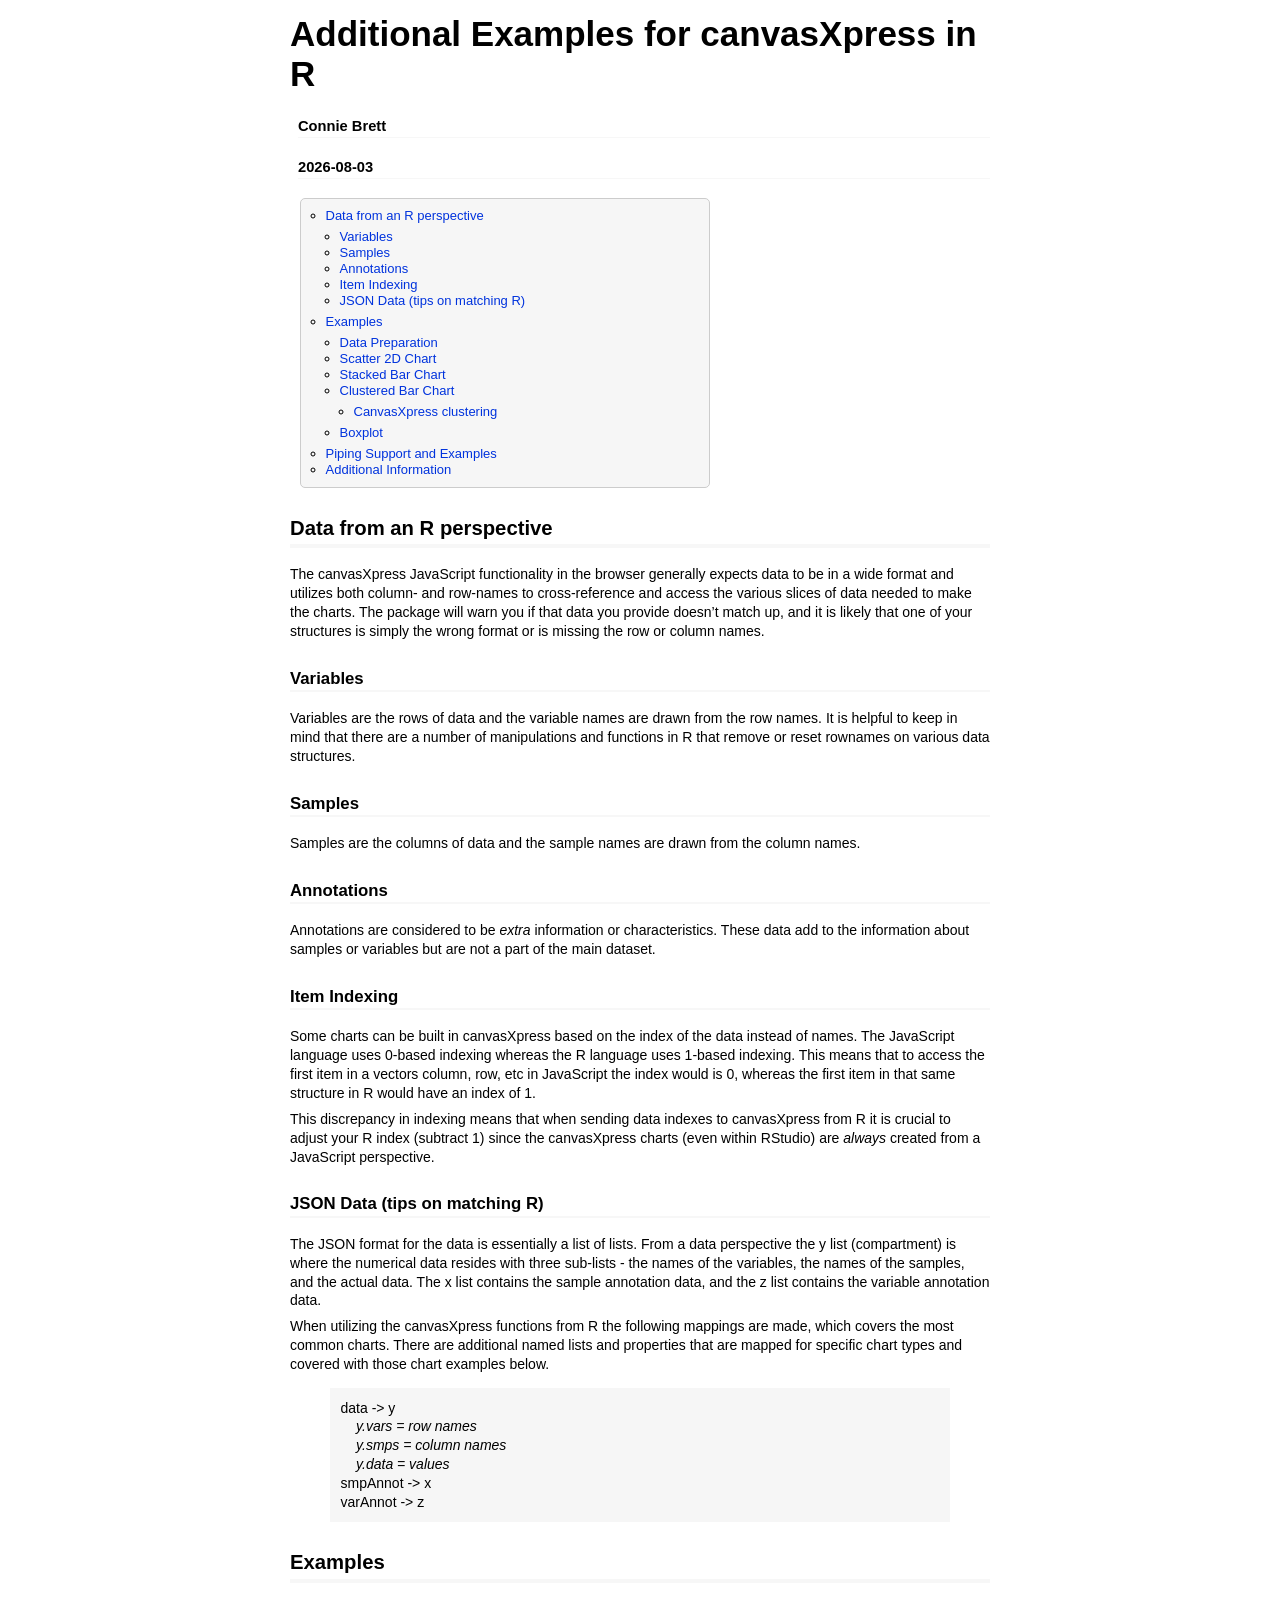
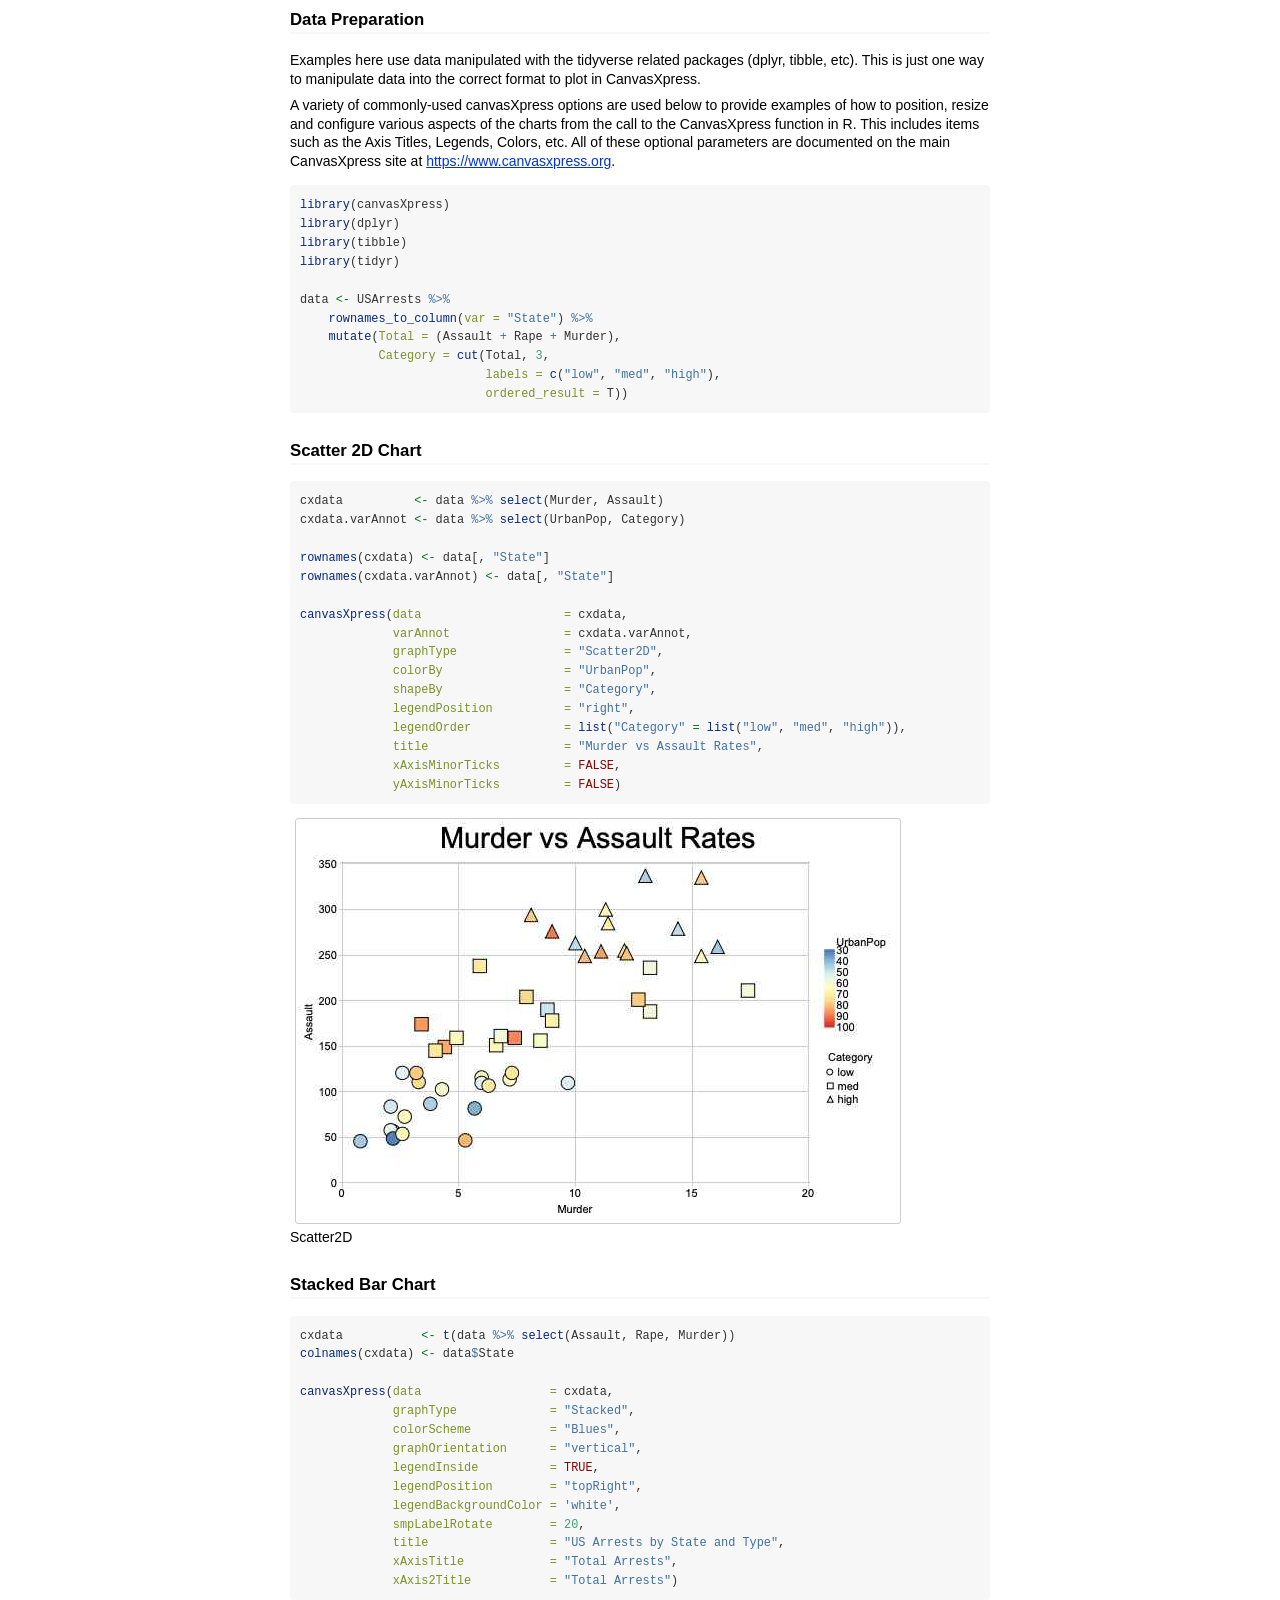
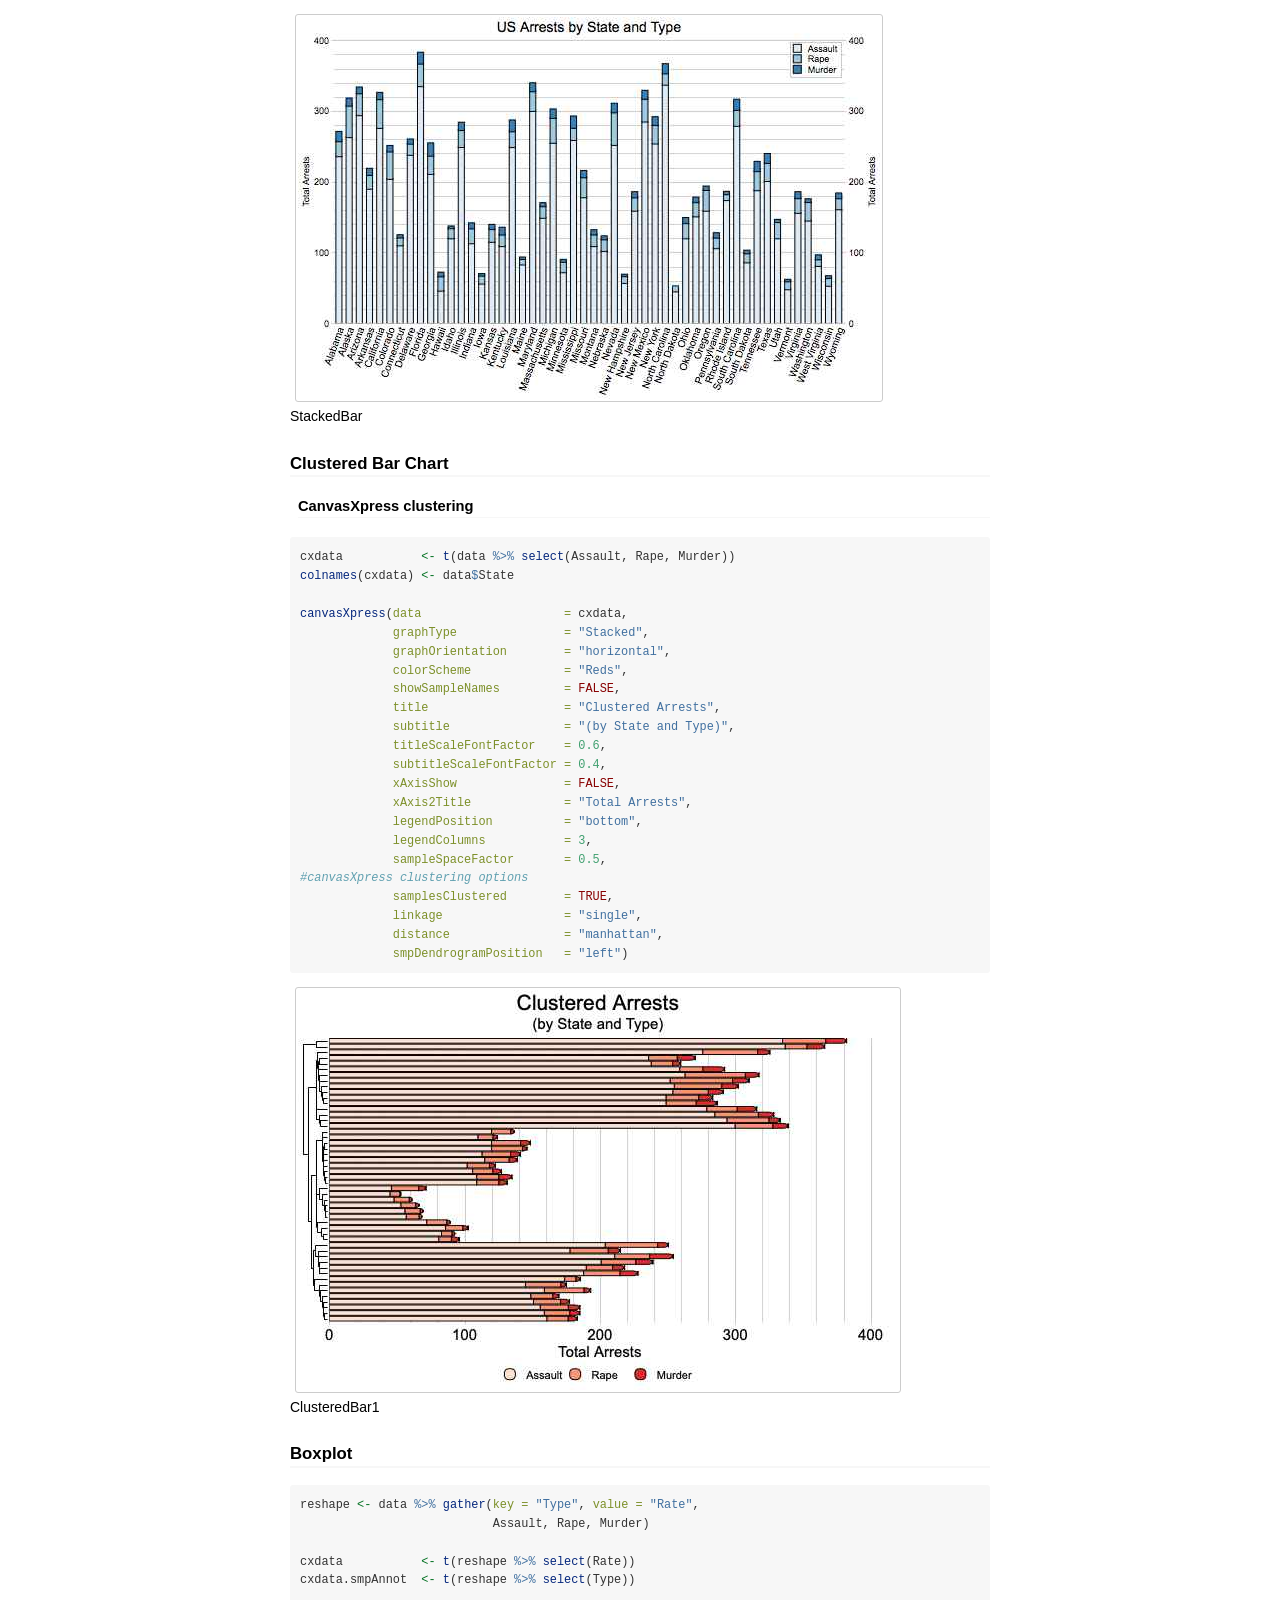
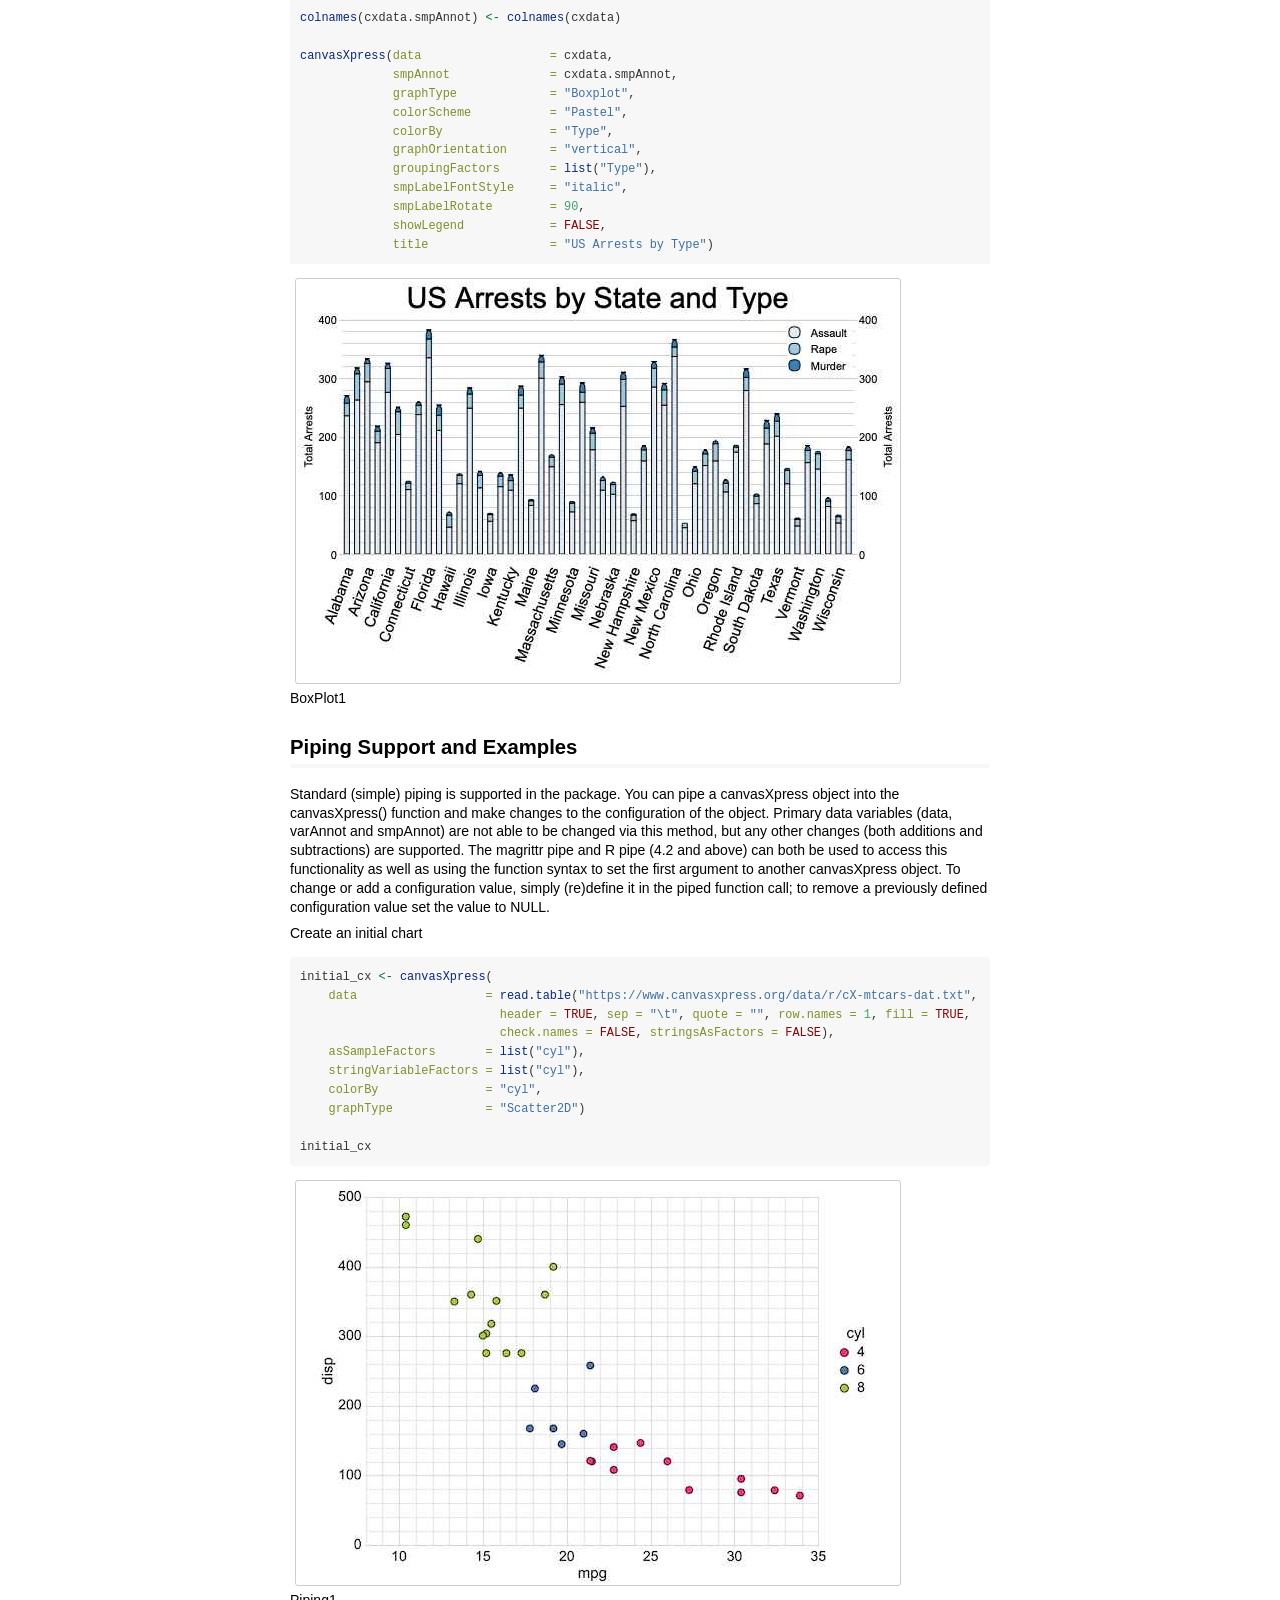
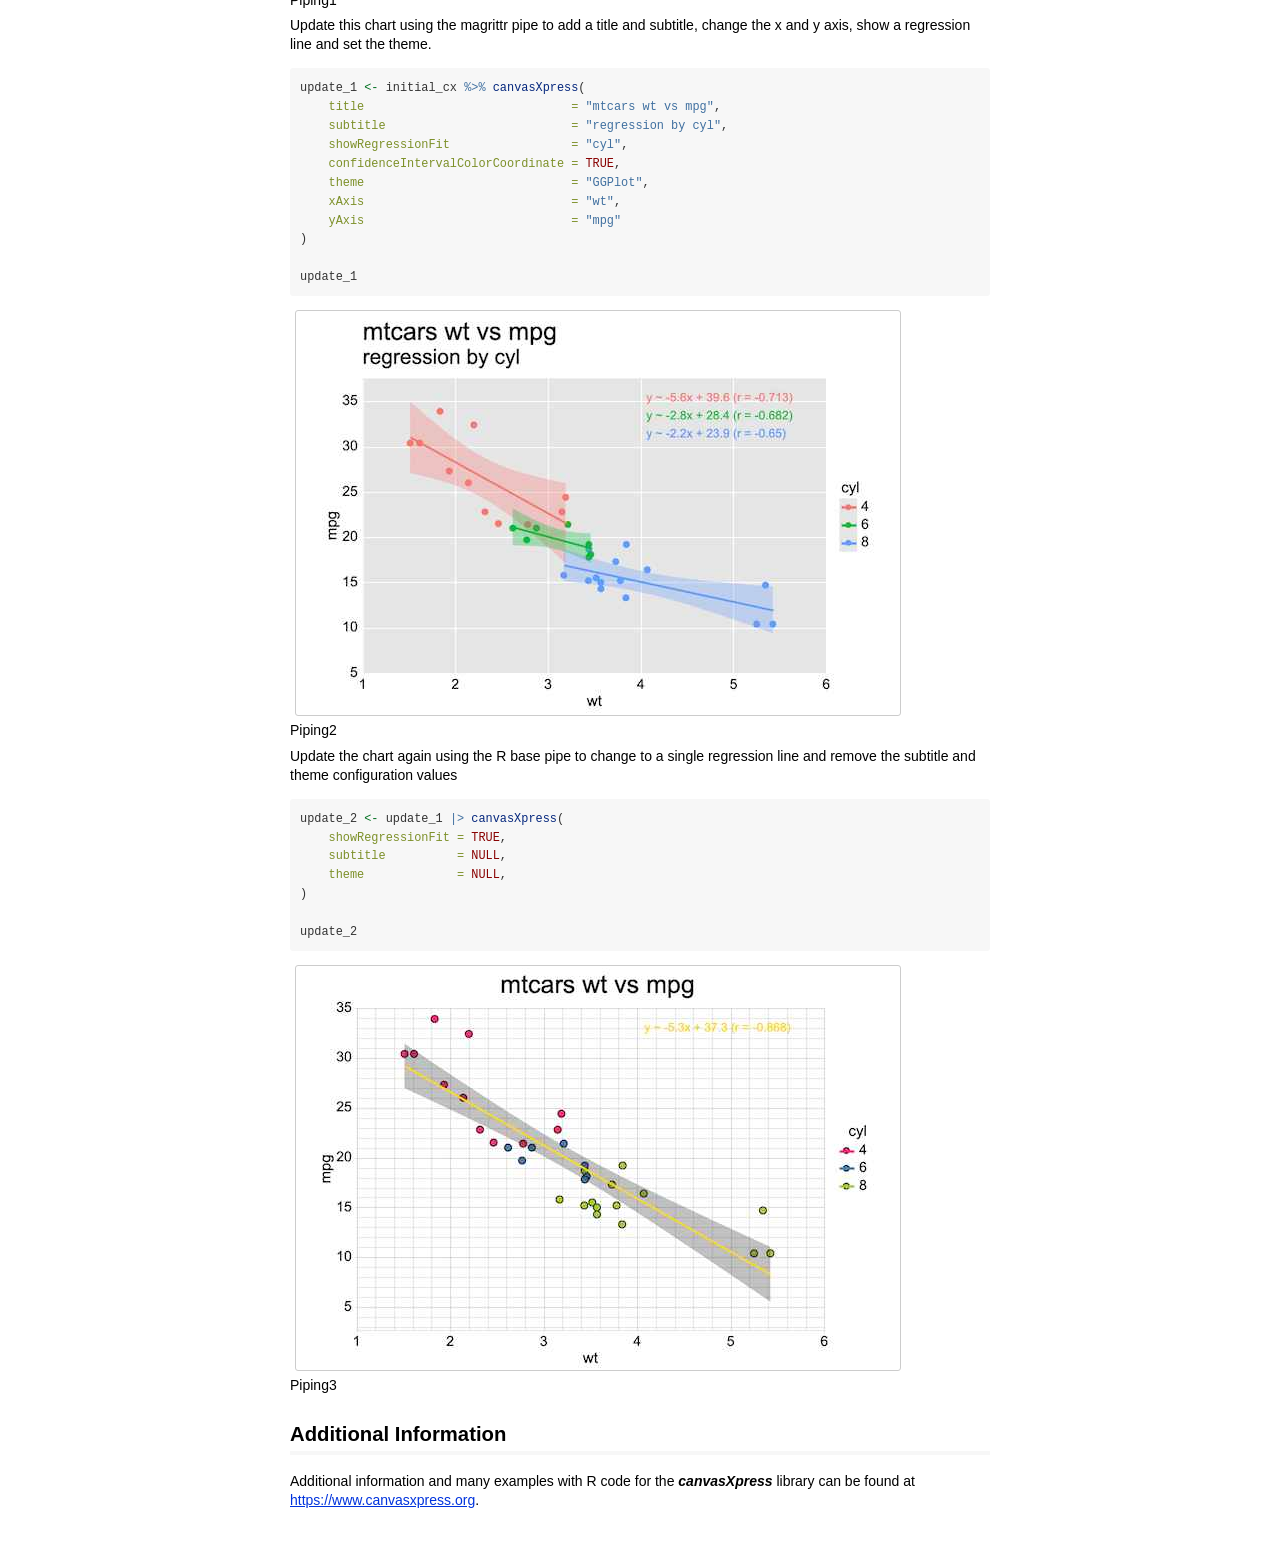
==== inst/doc/additional_examples.html @ 5846b154 "Updated by r-hub/update-repo-from-url" ====
<!DOCTYPE html>

<html>

<head>

<meta charset="utf-8" />
<meta name="generator" content="pandoc" />
<meta http-equiv="X-UA-Compatible" content="IE=EDGE" />

<meta name="viewport" content="width=device-width, initial-scale=1" />

<meta name="author" content="Connie Brett" />

<meta name="date" content="2026-08-03" />

<title>Additional Examples for canvasXpress in R</title>

<script>// Pandoc 2.9 adds attributes on both header and div. We remove the former (to
// be compatible with the behavior of Pandoc < 2.8).
document.addEventListener('DOMContentLoaded', function(e) {
  var hs = document.querySelectorAll("div.section[class*='level'] > :first-child");
  var i, h, a;
  for (i = 0; i < hs.length; i++) {
    h = hs[i];
    if (!/^h[1-6]$/i.test(h.tagName)) continue;  // it should be a header h1-h6
    a = h.attributes;
    while (a.length > 0) h.removeAttribute(a[0].name);
  }
});
</script>

<style type="text/css">
code{white-space: pre-wrap;}
span.smallcaps{font-variant: small-caps;}
span.underline{text-decoration: underline;}
div.column{display: inline-block; vertical-align: top; width: 50%;}
div.hanging-indent{margin-left: 1.5em; text-indent: -1.5em;}
ul.task-list{list-style: none;}
</style>



<style type="text/css">
code {
white-space: pre;
}
.sourceCode {
overflow: visible;
}
</style>
<style type="text/css" data-origin="pandoc">
html { -webkit-text-size-adjust: 100%; }
pre > code.sourceCode { white-space: pre; position: relative; }
pre > code.sourceCode > span { display: inline-block; line-height: 1.25; }
pre > code.sourceCode > span:empty { height: 1.2em; }
.sourceCode { overflow: visible; }
code.sourceCode > span { color: inherit; text-decoration: inherit; }
div.sourceCode { margin: 1em 0; }
pre.sourceCode { margin: 0; }
@media screen {
div.sourceCode { overflow: auto; }
}
@media print {
pre > code.sourceCode { white-space: pre-wrap; }
pre > code.sourceCode > span { text-indent: -5em; padding-left: 5em; }
}
pre.numberSource code
{ counter-reset: source-line 0; }
pre.numberSource code > span
{ position: relative; left: -4em; counter-increment: source-line; }
pre.numberSource code > span > a:first-child::before
{ content: counter(source-line);
position: relative; left: -1em; text-align: right; vertical-align: baseline;
border: none; display: inline-block;
-webkit-touch-callout: none; -webkit-user-select: none;
-khtml-user-select: none; -moz-user-select: none;
-ms-user-select: none; user-select: none;
padding: 0 4px; width: 4em;
color: #aaaaaa;
}
pre.numberSource { margin-left: 3em; border-left: 1px solid #aaaaaa; padding-left: 4px; }
div.sourceCode
{ }
@media screen {
pre > code.sourceCode > span > a:first-child::before { text-decoration: underline; }
}
code span.al { color: #ff0000; font-weight: bold; } 
code span.an { color: #60a0b0; font-weight: bold; font-style: italic; } 
code span.at { color: #7d9029; } 
code span.bn { color: #40a070; } 
code span.bu { color: #008000; } 
code span.cf { color: #007020; font-weight: bold; } 
code span.ch { color: #4070a0; } 
code span.cn { color: #880000; } 
code span.co { color: #60a0b0; font-style: italic; } 
code span.cv { color: #60a0b0; font-weight: bold; font-style: italic; } 
code span.do { color: #ba2121; font-style: italic; } 
code span.dt { color: #902000; } 
code span.dv { color: #40a070; } 
code span.er { color: #ff0000; font-weight: bold; } 
code span.ex { } 
code span.fl { color: #40a070; } 
code span.fu { color: #06287e; } 
code span.im { color: #008000; font-weight: bold; } 
code span.in { color: #60a0b0; font-weight: bold; font-style: italic; } 
code span.kw { color: #007020; font-weight: bold; } 
code span.op { color: #666666; } 
code span.ot { color: #007020; } 
code span.pp { color: #bc7a00; } 
code span.sc { color: #4070a0; } 
code span.ss { color: #bb6688; } 
code span.st { color: #4070a0; } 
code span.va { color: #19177c; } 
code span.vs { color: #4070a0; } 
code span.wa { color: #60a0b0; font-weight: bold; font-style: italic; } 
</style>
<script>
// apply pandoc div.sourceCode style to pre.sourceCode instead
(function() {
  var sheets = document.styleSheets;
  for (var i = 0; i < sheets.length; i++) {
    if (sheets[i].ownerNode.dataset["origin"] !== "pandoc") continue;
    try { var rules = sheets[i].cssRules; } catch (e) { continue; }
    var j = 0;
    while (j < rules.length) {
      var rule = rules[j];
      // check if there is a div.sourceCode rule
      if (rule.type !== rule.STYLE_RULE || rule.selectorText !== "div.sourceCode") {
        j++;
        continue;
      }
      var style = rule.style.cssText;
      // check if color or background-color is set
      if (rule.style.color === '' && rule.style.backgroundColor === '') {
        j++;
        continue;
      }
      // replace div.sourceCode by a pre.sourceCode rule
      sheets[i].deleteRule(j);
      sheets[i].insertRule('pre.sourceCode{' + style + '}', j);
    }
  }
})();
</script>




<style type="text/css">body {
background-color: #fff;
margin: 1em auto;
max-width: 700px;
overflow: visible;
padding-left: 2em;
padding-right: 2em;
font-family: "Open Sans", "Helvetica Neue", Helvetica, Arial, sans-serif;
font-size: 14px;
line-height: 1.35;
}
#TOC {
clear: both;
margin: 0 0 10px 10px;
padding: 4px;
width: 400px;
border: 1px solid #CCCCCC;
border-radius: 5px;
background-color: #f6f6f6;
font-size: 13px;
line-height: 1.3;
}
#TOC .toctitle {
font-weight: bold;
font-size: 15px;
margin-left: 5px;
}
#TOC ul {
padding-left: 40px;
margin-left: -1.5em;
margin-top: 5px;
margin-bottom: 5px;
}
#TOC ul ul {
margin-left: -2em;
}
#TOC li {
line-height: 16px;
}
table {
margin: 1em auto;
border-width: 1px;
border-color: #DDDDDD;
border-style: outset;
border-collapse: collapse;
}
table th {
border-width: 2px;
padding: 5px;
border-style: inset;
}
table td {
border-width: 1px;
border-style: inset;
line-height: 18px;
padding: 5px 5px;
}
table, table th, table td {
border-left-style: none;
border-right-style: none;
}
table thead, table tr.even {
background-color: #f7f7f7;
}
p {
margin: 0.5em 0;
}
blockquote {
background-color: #f6f6f6;
padding: 0.25em 0.75em;
}
hr {
border-style: solid;
border: none;
border-top: 1px solid #777;
margin: 28px 0;
}
dl {
margin-left: 0;
}
dl dd {
margin-bottom: 13px;
margin-left: 13px;
}
dl dt {
font-weight: bold;
}
ul {
margin-top: 0;
}
ul li {
list-style: circle outside;
}
ul ul {
margin-bottom: 0;
}
pre, code {
background-color: #f7f7f7;
border-radius: 3px;
color: #333;
white-space: pre-wrap; 
}
pre {
border-radius: 3px;
margin: 5px 0px 10px 0px;
padding: 10px;
}
pre:not([class]) {
background-color: #f7f7f7;
}
code {
font-family: Consolas, Monaco, 'Courier New', monospace;
font-size: 85%;
}
p > code, li > code {
padding: 2px 0px;
}
div.figure {
text-align: center;
}
img {
background-color: #FFFFFF;
padding: 2px;
border: 1px solid #DDDDDD;
border-radius: 3px;
border: 1px solid #CCCCCC;
margin: 0 5px;
}
h1 {
margin-top: 0;
font-size: 35px;
line-height: 40px;
}
h2 {
border-bottom: 4px solid #f7f7f7;
padding-top: 10px;
padding-bottom: 2px;
font-size: 145%;
}
h3 {
border-bottom: 2px solid #f7f7f7;
padding-top: 10px;
font-size: 120%;
}
h4 {
border-bottom: 1px solid #f7f7f7;
margin-left: 8px;
font-size: 105%;
}
h5, h6 {
border-bottom: 1px solid #ccc;
font-size: 105%;
}
a {
color: #0033dd;
text-decoration: none;
}
a:hover {
color: #6666ff; }
a:visited {
color: #800080; }
a:visited:hover {
color: #BB00BB; }
a[href^="http:"] {
text-decoration: underline; }
a[href^="https:"] {
text-decoration: underline; }

code > span.kw { color: #555; font-weight: bold; } 
code > span.dt { color: #902000; } 
code > span.dv { color: #40a070; } 
code > span.bn { color: #d14; } 
code > span.fl { color: #d14; } 
code > span.ch { color: #d14; } 
code > span.st { color: #d14; } 
code > span.co { color: #888888; font-style: italic; } 
code > span.ot { color: #007020; } 
code > span.al { color: #ff0000; font-weight: bold; } 
code > span.fu { color: #900; font-weight: bold; } 
code > span.er { color: #a61717; background-color: #e3d2d2; } 
</style>




</head>

<body>




<h1 class="title toc-ignore">Additional Examples for canvasXpress in
R</h1>
<h4 class="author">Connie Brett</h4>
<h4 class="date">2026-08-03</h4>


<div id="TOC">
<ul>
<li><a href="#data-from-an-r-perspective" id="toc-data-from-an-r-perspective">Data from an R perspective</a>
<ul>
<li><a href="#variables" id="toc-variables">Variables</a></li>
<li><a href="#samples" id="toc-samples">Samples</a></li>
<li><a href="#annotations" id="toc-annotations">Annotations</a></li>
<li><a href="#item-indexing" id="toc-item-indexing">Item
Indexing</a></li>
<li><a href="#json-data-tips-on-matching-r" id="toc-json-data-tips-on-matching-r">JSON Data (tips on matching
R)</a></li>
</ul></li>
<li><a href="#examples" id="toc-examples">Examples</a>
<ul>
<li><a href="#data-preparation" id="toc-data-preparation">Data
Preparation</a></li>
<li><a href="#scatter-2d-chart" id="toc-scatter-2d-chart">Scatter 2D
Chart</a></li>
<li><a href="#stacked-bar-chart" id="toc-stacked-bar-chart">Stacked Bar
Chart</a></li>
<li><a href="#clustered-bar-chart" id="toc-clustered-bar-chart">Clustered Bar Chart</a>
<ul>
<li><a href="#canvasxpress-clustering" id="toc-canvasxpress-clustering">CanvasXpress clustering</a></li>
</ul></li>
<li><a href="#boxplot" id="toc-boxplot">Boxplot</a></li>
</ul></li>
<li><a href="#piping-support-and-examples" id="toc-piping-support-and-examples">Piping Support and
Examples</a></li>
<li><a href="#additional-information" id="toc-additional-information">Additional Information</a></li>
</ul>
</div>

<div id="data-from-an-r-perspective" class="section level2">
<h2>Data from an R perspective</h2>
<p>The canvasXpress JavaScript functionality in the browser generally
expects data to be in a wide format and utilizes both column- and
row-names to cross-reference and access the various slices of data
needed to make the charts. The package will warn you if that data you
provide doesn’t match up, and it is likely that one of your structures
is simply the wrong format or is missing the row or column names.</p>
<div id="variables" class="section level3">
<h3>Variables</h3>
<p>Variables are the rows of data and the variable names are drawn from
the row names. It is helpful to keep in mind that there are a number of
manipulations and functions in R that remove or reset rownames on
various data structures.</p>
</div>
<div id="samples" class="section level3">
<h3>Samples</h3>
<p>Samples are the columns of data and the sample names are drawn from
the column names.</p>
</div>
<div id="annotations" class="section level3">
<h3>Annotations</h3>
<p>Annotations are considered to be <em>extra</em> information or
characteristics. These data add to the information about samples or
variables but are not a part of the main dataset.</p>
</div>
<div id="item-indexing" class="section level3">
<h3>Item Indexing</h3>
<p>Some charts can be built in canvasXpress based on the index of the
data instead of names. The JavaScript language uses 0-based indexing
whereas the R language uses 1-based indexing. This means that to access
the first item in a vectors column, row, etc in JavaScript the index
would is 0, whereas the first item in that same structure in R would
have an index of 1.</p>
<p>This discrepancy in indexing means that when sending data indexes to
canvasXpress from R it is crucial to adjust your R index (subtract 1)
since the canvasXpress charts (even within RStudio) are <em>always</em>
created from a JavaScript perspective.</p>
</div>
<div id="json-data-tips-on-matching-r" class="section level3">
<h3>JSON Data (tips on matching R)</h3>
<p>The JSON format for the data is essentially a list of lists. From a
data perspective the y list (compartment) is where the numerical data
resides with three sub-lists - the names of the variables, the names of
the samples, and the actual data. The x list contains the sample
annotation data, and the z list contains the variable annotation
data.</p>
<p>When utilizing the canvasXpress functions from R the following
mappings are made, which covers the most common charts. There are
additional named lists and properties that are mapped for specific chart
types and covered with those chart examples below.</p>
<blockquote>
<p>data -&gt; y<br />
    <em>y.vars = row names</em><br />
    <em>y.smps = column names</em><br />
    <em>y.data = values</em><br />
smpAnnot -&gt; x<br />
varAnnot -&gt; z</p>
</blockquote>
</div>
</div>
<div id="examples" class="section level2">
<h2>Examples</h2>
<div id="data-preparation" class="section level3">
<h3>Data Preparation</h3>
<p>Examples here use data manipulated with the tidyverse related
packages (dplyr, tibble, etc). This is just one way to manipulate data
into the correct format to plot in CanvasXpress.</p>
<p>A variety of commonly-used canvasXpress options are used below to
provide examples of how to position, resize and configure various
aspects of the charts from the call to the CanvasXpress function in R.
This includes items such as the Axis Titles, Legends, Colors, etc. All
of these optional parameters are documented on the main CanvasXpress
site at <a href="https://www.canvasxpress.org" class="uri">https://www.canvasxpress.org</a>.</p>
<div class="sourceCode" id="cb1"><pre class="sourceCode r"><code class="sourceCode r"><span id="cb1-1"><a href="#cb1-1" tabindex="-1"></a><span class="fu">library</span>(canvasXpress)</span>
<span id="cb1-2"><a href="#cb1-2" tabindex="-1"></a><span class="fu">library</span>(dplyr)</span>
<span id="cb1-3"><a href="#cb1-3" tabindex="-1"></a><span class="fu">library</span>(tibble)</span>
<span id="cb1-4"><a href="#cb1-4" tabindex="-1"></a><span class="fu">library</span>(tidyr)</span>
<span id="cb1-5"><a href="#cb1-5" tabindex="-1"></a></span>
<span id="cb1-6"><a href="#cb1-6" tabindex="-1"></a>data <span class="ot">&lt;-</span> USArrests <span class="sc">%&gt;%</span></span>
<span id="cb1-7"><a href="#cb1-7" tabindex="-1"></a>    <span class="fu">rownames_to_column</span>(<span class="at">var =</span> <span class="st">&quot;State&quot;</span>) <span class="sc">%&gt;%</span></span>
<span id="cb1-8"><a href="#cb1-8" tabindex="-1"></a>    <span class="fu">mutate</span>(<span class="at">Total =</span> (Assault <span class="sc">+</span> Rape <span class="sc">+</span> Murder),</span>
<span id="cb1-9"><a href="#cb1-9" tabindex="-1"></a>           <span class="at">Category =</span> <span class="fu">cut</span>(Total, <span class="dv">3</span>, </span>
<span id="cb1-10"><a href="#cb1-10" tabindex="-1"></a>                          <span class="at">labels =</span> <span class="fu">c</span>(<span class="st">&quot;low&quot;</span>, <span class="st">&quot;med&quot;</span>, <span class="st">&quot;high&quot;</span>),</span>
<span id="cb1-11"><a href="#cb1-11" tabindex="-1"></a>                          <span class="at">ordered_result =</span> T)) </span></code></pre></div>
</div>
<div id="scatter-2d-chart" class="section level3">
<h3>Scatter 2D Chart</h3>
<div class="sourceCode" id="cb2"><pre class="sourceCode r"><code class="sourceCode r"><span id="cb2-1"><a href="#cb2-1" tabindex="-1"></a>cxdata          <span class="ot">&lt;-</span> data <span class="sc">%&gt;%</span> <span class="fu">select</span>(Murder, Assault)</span>
<span id="cb2-2"><a href="#cb2-2" tabindex="-1"></a>cxdata.varAnnot <span class="ot">&lt;-</span> data <span class="sc">%&gt;%</span> <span class="fu">select</span>(UrbanPop, Category) </span>
<span id="cb2-3"><a href="#cb2-3" tabindex="-1"></a></span>
<span id="cb2-4"><a href="#cb2-4" tabindex="-1"></a><span class="fu">rownames</span>(cxdata) <span class="ot">&lt;-</span> data[, <span class="st">&quot;State&quot;</span>]</span>
<span id="cb2-5"><a href="#cb2-5" tabindex="-1"></a><span class="fu">rownames</span>(cxdata.varAnnot) <span class="ot">&lt;-</span> data[, <span class="st">&quot;State&quot;</span>]</span>
<span id="cb2-6"><a href="#cb2-6" tabindex="-1"></a></span>
<span id="cb2-7"><a href="#cb2-7" tabindex="-1"></a><span class="fu">canvasXpress</span>(<span class="at">data                    =</span> cxdata,</span>
<span id="cb2-8"><a href="#cb2-8" tabindex="-1"></a>             <span class="at">varAnnot                =</span> cxdata.varAnnot,</span>
<span id="cb2-9"><a href="#cb2-9" tabindex="-1"></a>             <span class="at">graphType               =</span> <span class="st">&quot;Scatter2D&quot;</span>,</span>
<span id="cb2-10"><a href="#cb2-10" tabindex="-1"></a>             <span class="at">colorBy                 =</span> <span class="st">&quot;UrbanPop&quot;</span>,</span>
<span id="cb2-11"><a href="#cb2-11" tabindex="-1"></a>             <span class="at">shapeBy                 =</span> <span class="st">&quot;Category&quot;</span>,</span>
<span id="cb2-12"><a href="#cb2-12" tabindex="-1"></a>             <span class="at">legendPosition          =</span> <span class="st">&quot;right&quot;</span>,</span>
<span id="cb2-13"><a href="#cb2-13" tabindex="-1"></a>             <span class="at">legendOrder             =</span> <span class="fu">list</span>(<span class="st">&quot;Category&quot;</span> <span class="ot">=</span> <span class="fu">list</span>(<span class="st">&quot;low&quot;</span>, <span class="st">&quot;med&quot;</span>, <span class="st">&quot;high&quot;</span>)),</span>
<span id="cb2-14"><a href="#cb2-14" tabindex="-1"></a>             <span class="at">title                   =</span> <span class="st">&quot;Murder vs Assault Rates&quot;</span>,</span>
<span id="cb2-15"><a href="#cb2-15" tabindex="-1"></a>             <span class="at">xAxisMinorTicks         =</span> <span class="cn">FALSE</span>,</span>
<span id="cb2-16"><a href="#cb2-16" tabindex="-1"></a>             <span class="at">yAxisMinorTicks         =</span> <span class="cn">FALSE</span>)</span></code></pre></div>
<div class="float">
<img role="img" aria-label="Scatter2D" src="[data-uri]" alt="Scatter2D" />
<div class="figcaption">Scatter2D</div>
</div>
</div>
<div id="stacked-bar-chart" class="section level3">
<h3>Stacked Bar Chart</h3>
<div class="sourceCode" id="cb3"><pre class="sourceCode r"><code class="sourceCode r"><span id="cb3-1"><a href="#cb3-1" tabindex="-1"></a>cxdata           <span class="ot">&lt;-</span> <span class="fu">t</span>(data <span class="sc">%&gt;%</span> <span class="fu">select</span>(Assault, Rape, Murder))</span>
<span id="cb3-2"><a href="#cb3-2" tabindex="-1"></a><span class="fu">colnames</span>(cxdata) <span class="ot">&lt;-</span> data<span class="sc">$</span>State</span>
<span id="cb3-3"><a href="#cb3-3" tabindex="-1"></a></span>
<span id="cb3-4"><a href="#cb3-4" tabindex="-1"></a><span class="fu">canvasXpress</span>(<span class="at">data                  =</span> cxdata,</span>
<span id="cb3-5"><a href="#cb3-5" tabindex="-1"></a>             <span class="at">graphType             =</span> <span class="st">&quot;Stacked&quot;</span>,</span>
<span id="cb3-6"><a href="#cb3-6" tabindex="-1"></a>             <span class="at">colorScheme           =</span> <span class="st">&quot;Blues&quot;</span>,</span>
<span id="cb3-7"><a href="#cb3-7" tabindex="-1"></a>             <span class="at">graphOrientation      =</span> <span class="st">&quot;vertical&quot;</span>,</span>
<span id="cb3-8"><a href="#cb3-8" tabindex="-1"></a>             <span class="at">legendInside          =</span> <span class="cn">TRUE</span>,</span>
<span id="cb3-9"><a href="#cb3-9" tabindex="-1"></a>             <span class="at">legendPosition        =</span> <span class="st">&quot;topRight&quot;</span>,</span>
<span id="cb3-10"><a href="#cb3-10" tabindex="-1"></a>             <span class="at">legendBackgroundColor =</span> <span class="st">&#39;white&#39;</span>,</span>
<span id="cb3-11"><a href="#cb3-11" tabindex="-1"></a>             <span class="at">smpLabelRotate        =</span> <span class="dv">20</span>,</span>
<span id="cb3-12"><a href="#cb3-12" tabindex="-1"></a>             <span class="at">title                 =</span> <span class="st">&quot;US Arrests by State and Type&quot;</span>,</span>
<span id="cb3-13"><a href="#cb3-13" tabindex="-1"></a>             <span class="at">xAxisTitle            =</span> <span class="st">&quot;Total Arrests&quot;</span>,</span>
<span id="cb3-14"><a href="#cb3-14" tabindex="-1"></a>             <span class="at">xAxis2Title           =</span> <span class="st">&quot;Total Arrests&quot;</span>)</span></code></pre></div>
<div class="float">
<img role="img" aria-label="StackedBar" src="[data-uri]" alt="StackedBar" />
<div class="figcaption">StackedBar</div>
</div>
</div>
<div id="clustered-bar-chart" class="section level3">
<h3>Clustered Bar Chart</h3>
<div id="canvasxpress-clustering" class="section level4">
<h4>CanvasXpress clustering</h4>
<div class="sourceCode" id="cb4"><pre class="sourceCode r"><code class="sourceCode r"><span id="cb4-1"><a href="#cb4-1" tabindex="-1"></a>cxdata           <span class="ot">&lt;-</span> <span class="fu">t</span>(data <span class="sc">%&gt;%</span> <span class="fu">select</span>(Assault, Rape, Murder))</span>
<span id="cb4-2"><a href="#cb4-2" tabindex="-1"></a><span class="fu">colnames</span>(cxdata) <span class="ot">&lt;-</span> data<span class="sc">$</span>State</span>
<span id="cb4-3"><a href="#cb4-3" tabindex="-1"></a></span>
<span id="cb4-4"><a href="#cb4-4" tabindex="-1"></a><span class="fu">canvasXpress</span>(<span class="at">data                    =</span> cxdata,</span>
<span id="cb4-5"><a href="#cb4-5" tabindex="-1"></a>             <span class="at">graphType               =</span> <span class="st">&quot;Stacked&quot;</span>,</span>
<span id="cb4-6"><a href="#cb4-6" tabindex="-1"></a>             <span class="at">graphOrientation        =</span> <span class="st">&quot;horizontal&quot;</span>,</span>
<span id="cb4-7"><a href="#cb4-7" tabindex="-1"></a>             <span class="at">colorScheme             =</span> <span class="st">&quot;Reds&quot;</span>,</span>
<span id="cb4-8"><a href="#cb4-8" tabindex="-1"></a>             <span class="at">showSampleNames         =</span> <span class="cn">FALSE</span>,</span>
<span id="cb4-9"><a href="#cb4-9" tabindex="-1"></a>             <span class="at">title                   =</span> <span class="st">&quot;Clustered Arrests&quot;</span>,</span>
<span id="cb4-10"><a href="#cb4-10" tabindex="-1"></a>             <span class="at">subtitle                =</span> <span class="st">&quot;(by State and Type)&quot;</span>,</span>
<span id="cb4-11"><a href="#cb4-11" tabindex="-1"></a>             <span class="at">titleScaleFontFactor    =</span> <span class="fl">0.6</span>,</span>
<span id="cb4-12"><a href="#cb4-12" tabindex="-1"></a>             <span class="at">subtitleScaleFontFactor =</span> <span class="fl">0.4</span>,</span>
<span id="cb4-13"><a href="#cb4-13" tabindex="-1"></a>             <span class="at">xAxisShow               =</span> <span class="cn">FALSE</span>,</span>
<span id="cb4-14"><a href="#cb4-14" tabindex="-1"></a>             <span class="at">xAxis2Title             =</span> <span class="st">&quot;Total Arrests&quot;</span>,</span>
<span id="cb4-15"><a href="#cb4-15" tabindex="-1"></a>             <span class="at">legendPosition          =</span> <span class="st">&quot;bottom&quot;</span>,</span>
<span id="cb4-16"><a href="#cb4-16" tabindex="-1"></a>             <span class="at">legendColumns           =</span> <span class="dv">3</span>,</span>
<span id="cb4-17"><a href="#cb4-17" tabindex="-1"></a>             <span class="at">sampleSpaceFactor       =</span> <span class="fl">0.5</span>,</span>
<span id="cb4-18"><a href="#cb4-18" tabindex="-1"></a><span class="co">#canvasXpress clustering options  </span></span>
<span id="cb4-19"><a href="#cb4-19" tabindex="-1"></a>             <span class="at">samplesClustered        =</span> <span class="cn">TRUE</span>,</span>
<span id="cb4-20"><a href="#cb4-20" tabindex="-1"></a>             <span class="at">linkage                 =</span> <span class="st">&quot;single&quot;</span>,</span>
<span id="cb4-21"><a href="#cb4-21" tabindex="-1"></a>             <span class="at">distance                =</span> <span class="st">&quot;manhattan&quot;</span>,</span>
<span id="cb4-22"><a href="#cb4-22" tabindex="-1"></a>             <span class="at">smpDendrogramPosition   =</span> <span class="st">&quot;left&quot;</span>)</span></code></pre></div>
<div class="float">
<img role="img" aria-label="ClusteredBar1" src="[data-uri]" alt="ClusteredBar1" />
<div class="figcaption">ClusteredBar1</div>
</div>
</div>
</div>
<div id="boxplot" class="section level3">
<h3>Boxplot</h3>
<div class="sourceCode" id="cb5"><pre class="sourceCode r"><code class="sourceCode r"><span id="cb5-1"><a href="#cb5-1" tabindex="-1"></a>reshape <span class="ot">&lt;-</span> data <span class="sc">%&gt;%</span> <span class="fu">gather</span>(<span class="at">key =</span> <span class="st">&quot;Type&quot;</span>, <span class="at">value =</span> <span class="st">&quot;Rate&quot;</span>, </span>
<span id="cb5-2"><a href="#cb5-2" tabindex="-1"></a>                           Assault, Rape, Murder)</span>
<span id="cb5-3"><a href="#cb5-3" tabindex="-1"></a></span>
<span id="cb5-4"><a href="#cb5-4" tabindex="-1"></a>cxdata           <span class="ot">&lt;-</span> <span class="fu">t</span>(reshape <span class="sc">%&gt;%</span> <span class="fu">select</span>(Rate))</span>
<span id="cb5-5"><a href="#cb5-5" tabindex="-1"></a>cxdata.smpAnnot  <span class="ot">&lt;-</span> <span class="fu">t</span>(reshape <span class="sc">%&gt;%</span> <span class="fu">select</span>(Type))</span>
<span id="cb5-6"><a href="#cb5-6" tabindex="-1"></a></span>
<span id="cb5-7"><a href="#cb5-7" tabindex="-1"></a><span class="fu">colnames</span>(cxdata.smpAnnot) <span class="ot">&lt;-</span> <span class="fu">colnames</span>(cxdata)</span>
<span id="cb5-8"><a href="#cb5-8" tabindex="-1"></a></span>
<span id="cb5-9"><a href="#cb5-9" tabindex="-1"></a><span class="fu">canvasXpress</span>(<span class="at">data                  =</span> cxdata,</span>
<span id="cb5-10"><a href="#cb5-10" tabindex="-1"></a>             <span class="at">smpAnnot              =</span> cxdata.smpAnnot,</span>
<span id="cb5-11"><a href="#cb5-11" tabindex="-1"></a>             <span class="at">graphType             =</span> <span class="st">&quot;Boxplot&quot;</span>,</span>
<span id="cb5-12"><a href="#cb5-12" tabindex="-1"></a>             <span class="at">colorScheme           =</span> <span class="st">&quot;Pastel&quot;</span>,</span>
<span id="cb5-13"><a href="#cb5-13" tabindex="-1"></a>             <span class="at">colorBy               =</span> <span class="st">&quot;Type&quot;</span>,</span>
<span id="cb5-14"><a href="#cb5-14" tabindex="-1"></a>             <span class="at">graphOrientation      =</span> <span class="st">&quot;vertical&quot;</span>,</span>
<span id="cb5-15"><a href="#cb5-15" tabindex="-1"></a>             <span class="at">groupingFactors       =</span> <span class="fu">list</span>(<span class="st">&quot;Type&quot;</span>),</span>
<span id="cb5-16"><a href="#cb5-16" tabindex="-1"></a>             <span class="at">smpLabelFontStyle     =</span> <span class="st">&quot;italic&quot;</span>,</span>
<span id="cb5-17"><a href="#cb5-17" tabindex="-1"></a>             <span class="at">smpLabelRotate        =</span> <span class="dv">90</span>,</span>
<span id="cb5-18"><a href="#cb5-18" tabindex="-1"></a>             <span class="at">showLegend            =</span> <span class="cn">FALSE</span>,</span>
<span id="cb5-19"><a href="#cb5-19" tabindex="-1"></a>             <span class="at">title                 =</span> <span class="st">&quot;US Arrests by Type&quot;</span>)</span></code></pre></div>
<div class="float">
<img role="img" aria-label="BoxPlot1" src="[data-uri]" alt="BoxPlot1" />
<div class="figcaption">BoxPlot1</div>
</div>
</div>
</div>
<div id="piping-support-and-examples" class="section level2">
<h2>Piping Support and Examples</h2>
<p>Standard (simple) piping is supported in the package. You can pipe a
canvasXpress object into the canvasXpress() function and make changes to
the configuration of the object. Primary data variables (data, varAnnot
and smpAnnot) are not able to be changed via this method, but any other
changes (both additions and subtractions) are supported. The magrittr
pipe and R pipe (4.2 and above) can both be used to access this
functionality as well as using the function syntax to set the first
argument to another canvasXpress object. To change or add a
configuration value, simply (re)define it in the piped function call; to
remove a previously defined configuration value set the value to
NULL.</p>
<p>Create an initial chart</p>
<div class="sourceCode" id="cb6"><pre class="sourceCode r"><code class="sourceCode r"><span id="cb6-1"><a href="#cb6-1" tabindex="-1"></a>initial_cx <span class="ot">&lt;-</span> <span class="fu">canvasXpress</span>(</span>
<span id="cb6-2"><a href="#cb6-2" tabindex="-1"></a>    <span class="at">data                  =</span> <span class="fu">read.table</span>(<span class="st">&quot;https://www.canvasxpress.org/data/r/cX-mtcars-dat.txt&quot;</span>, </span>
<span id="cb6-3"><a href="#cb6-3" tabindex="-1"></a>                            <span class="at">header =</span> <span class="cn">TRUE</span>, <span class="at">sep =</span> <span class="st">&quot;</span><span class="sc">\t</span><span class="st">&quot;</span>, <span class="at">quote =</span> <span class="st">&quot;&quot;</span>, <span class="at">row.names =</span> <span class="dv">1</span>, <span class="at">fill =</span> <span class="cn">TRUE</span>, </span>
<span id="cb6-4"><a href="#cb6-4" tabindex="-1"></a>                            <span class="at">check.names =</span> <span class="cn">FALSE</span>, <span class="at">stringsAsFactors =</span> <span class="cn">FALSE</span>),</span>
<span id="cb6-5"><a href="#cb6-5" tabindex="-1"></a>    <span class="at">asSampleFactors       =</span> <span class="fu">list</span>(<span class="st">&quot;cyl&quot;</span>),</span>
<span id="cb6-6"><a href="#cb6-6" tabindex="-1"></a>    <span class="at">stringVariableFactors =</span> <span class="fu">list</span>(<span class="st">&quot;cyl&quot;</span>),</span>
<span id="cb6-7"><a href="#cb6-7" tabindex="-1"></a>    <span class="at">colorBy               =</span> <span class="st">&quot;cyl&quot;</span>,</span>
<span id="cb6-8"><a href="#cb6-8" tabindex="-1"></a>    <span class="at">graphType             =</span> <span class="st">&quot;Scatter2D&quot;</span>)</span>
<span id="cb6-9"><a href="#cb6-9" tabindex="-1"></a></span>
<span id="cb6-10"><a href="#cb6-10" tabindex="-1"></a>initial_cx</span></code></pre></div>
<div class="float">
<img role="img" aria-label="Piping1" src="[data-uri]" alt="Piping1" />
<div class="figcaption">Piping1</div>
</div>
<p>Update this chart using the magrittr pipe to add a title and
subtitle, change the x and y axis, show a regression line and set the
theme.</p>
<div class="sourceCode" id="cb7"><pre class="sourceCode r"><code class="sourceCode r"><span id="cb7-1"><a href="#cb7-1" tabindex="-1"></a>update_1 <span class="ot">&lt;-</span> initial_cx <span class="sc">%&gt;%</span> <span class="fu">canvasXpress</span>(</span>
<span id="cb7-2"><a href="#cb7-2" tabindex="-1"></a>    <span class="at">title                             =</span> <span class="st">&quot;mtcars wt vs mpg&quot;</span>,</span>
<span id="cb7-3"><a href="#cb7-3" tabindex="-1"></a>    <span class="at">subtitle                          =</span> <span class="st">&quot;regression by cyl&quot;</span>,</span>
<span id="cb7-4"><a href="#cb7-4" tabindex="-1"></a>    <span class="at">showRegressionFit                 =</span> <span class="st">&quot;cyl&quot;</span>,</span>
<span id="cb7-5"><a href="#cb7-5" tabindex="-1"></a>    <span class="at">confidenceIntervalColorCoordinate =</span> <span class="cn">TRUE</span>,</span>
<span id="cb7-6"><a href="#cb7-6" tabindex="-1"></a>    <span class="at">theme                             =</span> <span class="st">&quot;GGPlot&quot;</span>,</span>
<span id="cb7-7"><a href="#cb7-7" tabindex="-1"></a>    <span class="at">xAxis                             =</span> <span class="st">&quot;wt&quot;</span>,</span>
<span id="cb7-8"><a href="#cb7-8" tabindex="-1"></a>    <span class="at">yAxis                             =</span> <span class="st">&quot;mpg&quot;</span></span>
<span id="cb7-9"><a href="#cb7-9" tabindex="-1"></a>)</span>
<span id="cb7-10"><a href="#cb7-10" tabindex="-1"></a></span>
<span id="cb7-11"><a href="#cb7-11" tabindex="-1"></a>update_1</span></code></pre></div>
<div class="float">
<img role="img" aria-label="Piping2" src="[data-uri]" alt="Piping2" />
<div class="figcaption">Piping2</div>
</div>
<p>Update the chart again using the R base pipe to change to a single
regression line and remove the subtitle and theme configuration
values</p>
<div class="sourceCode" id="cb8"><pre class="sourceCode r"><code class="sourceCode r"><span id="cb8-1"><a href="#cb8-1" tabindex="-1"></a>update_2 <span class="ot">&lt;-</span> update_1 <span class="sc">|&gt;</span> <span class="fu">canvasXpress</span>(</span>
<span id="cb8-2"><a href="#cb8-2" tabindex="-1"></a>    <span class="at">showRegressionFit =</span> <span class="cn">TRUE</span>,</span>
<span id="cb8-3"><a href="#cb8-3" tabindex="-1"></a>    <span class="at">subtitle          =</span> <span class="cn">NULL</span>,</span>
<span id="cb8-4"><a href="#cb8-4" tabindex="-1"></a>    <span class="at">theme             =</span> <span class="cn">NULL</span>,</span>
<span id="cb8-5"><a href="#cb8-5" tabindex="-1"></a>)</span>
<span id="cb8-6"><a href="#cb8-6" tabindex="-1"></a></span>
<span id="cb8-7"><a href="#cb8-7" tabindex="-1"></a>update_2</span></code></pre></div>
<div class="float">
<img role="img" aria-label="Piping3" src="[data-uri]" alt="Piping3" />
<div class="figcaption">Piping3</div>
</div>
</div>
<div id="additional-information" class="section level2">
<h2>Additional Information</h2>
<p>Additional information and many examples with R code for the
<strong><em>canvasXpress</em></strong> library can be found at <a href="https://www.canvasxpress.org">https://www.canvasxpress.org</a>.</p>
</div>



<!-- code folding -->


<!-- dynamically load mathjax for compatibility with self-contained -->
<script>
  (function () {
    var script = document.createElement("script");
    script.type = "text/javascript";
    script.src  = "https://mathjax.rstudio.com/latest/MathJax.js?config=TeX-AMS-MML_HTMLorMML";
    document.getElementsByTagName("head")[0].appendChild(script);
  })();
</script>

</body>
</html>
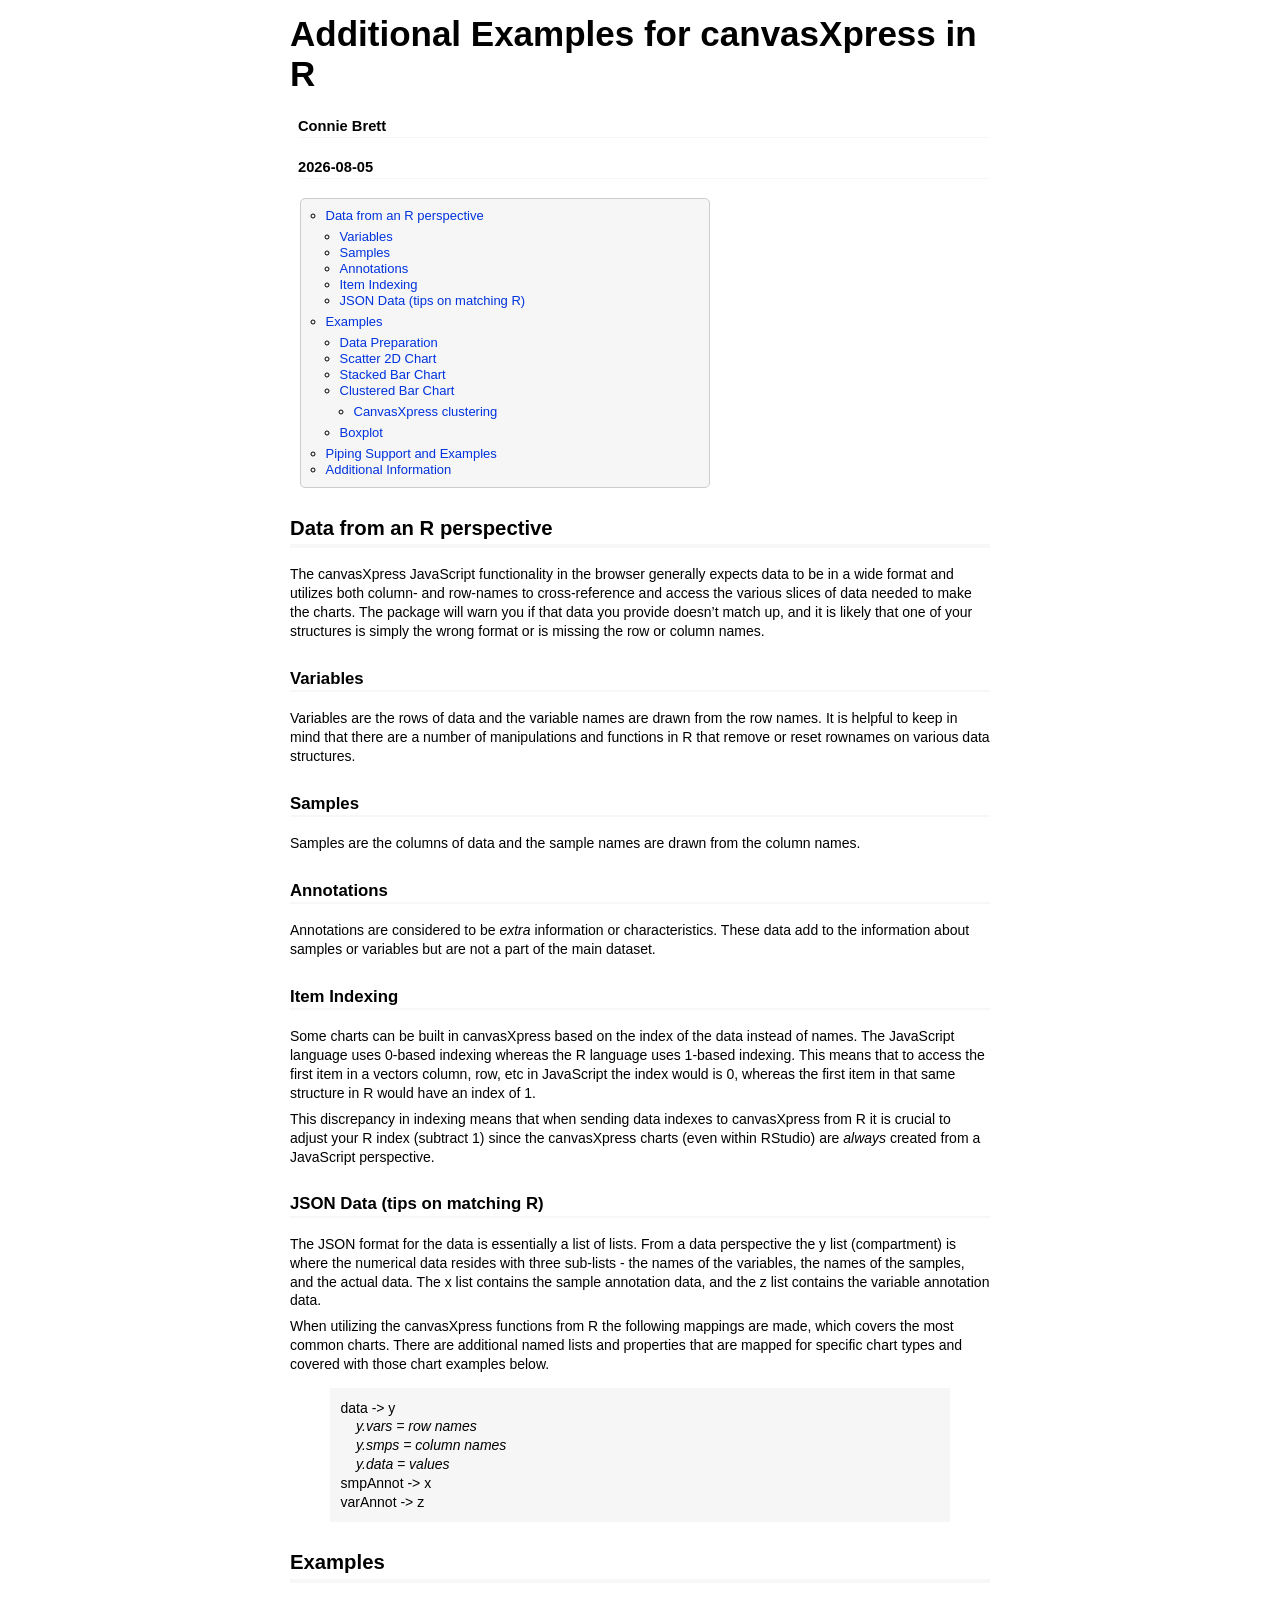
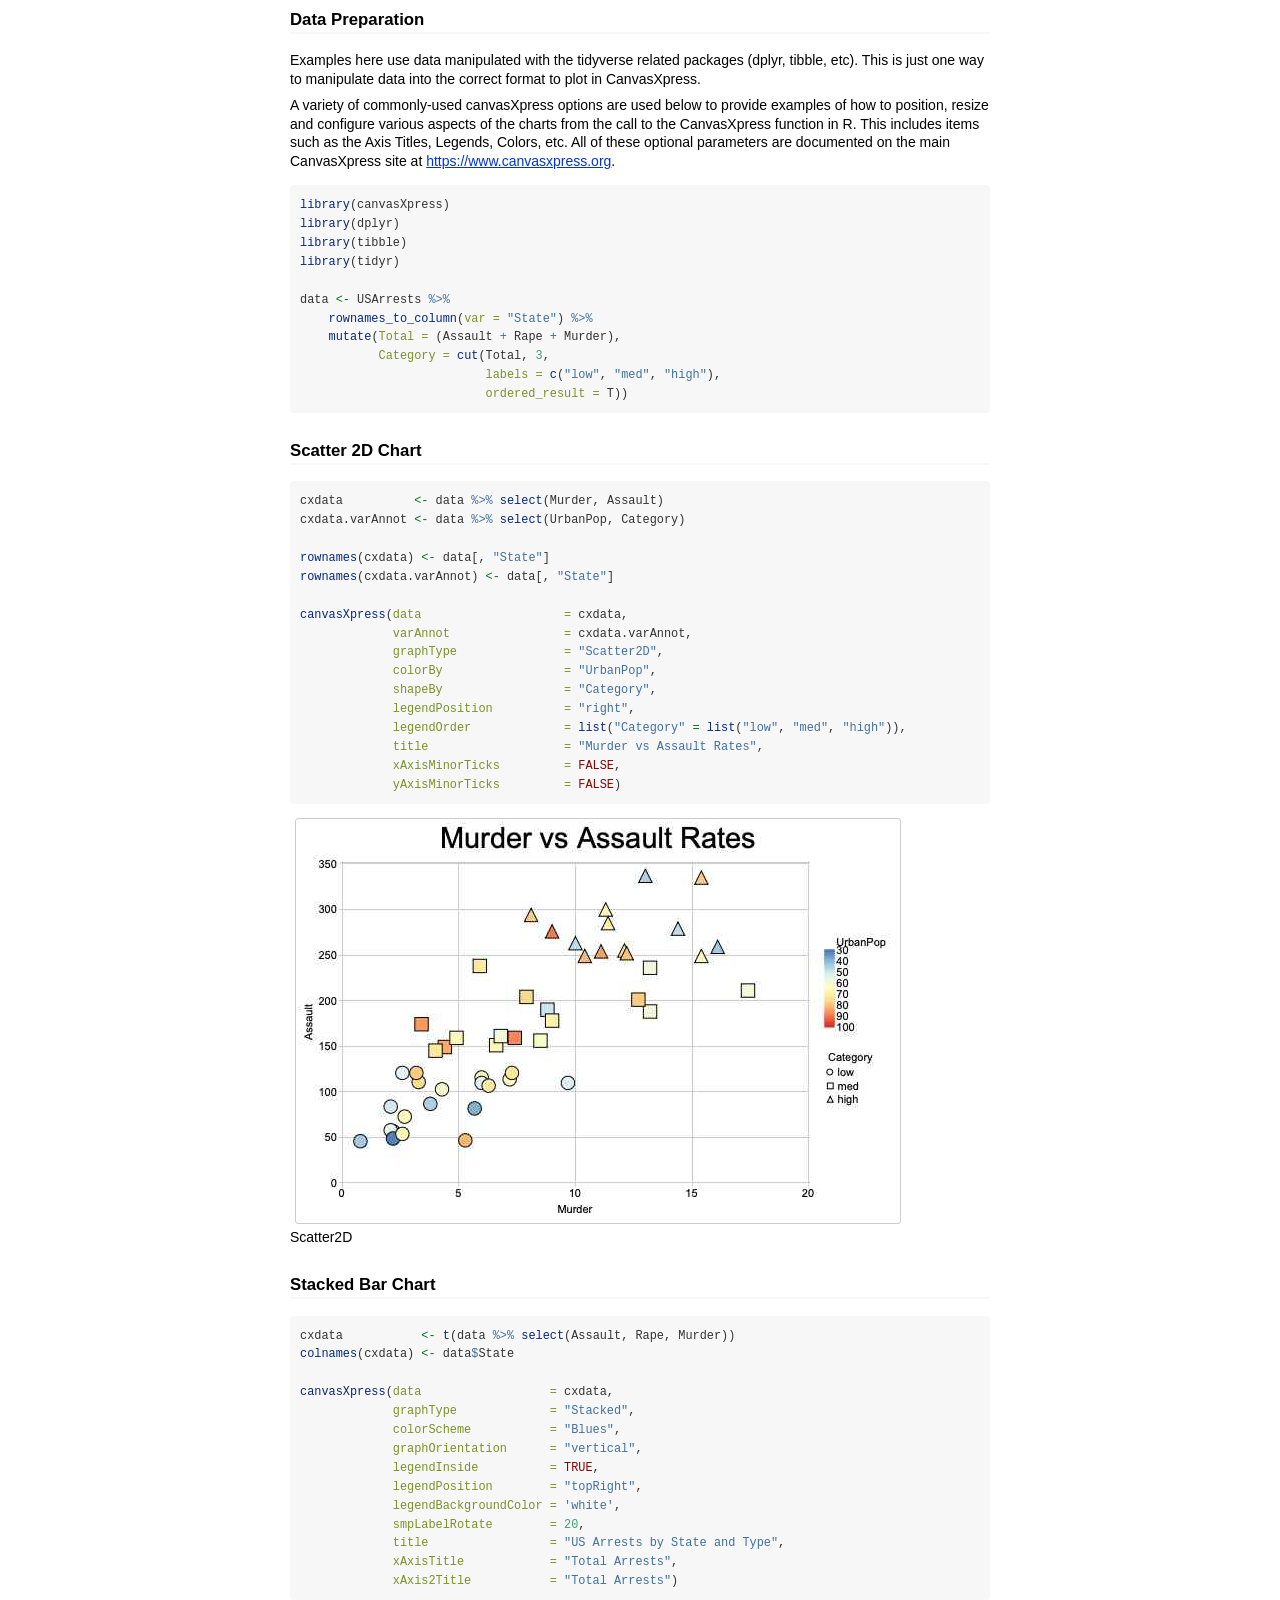
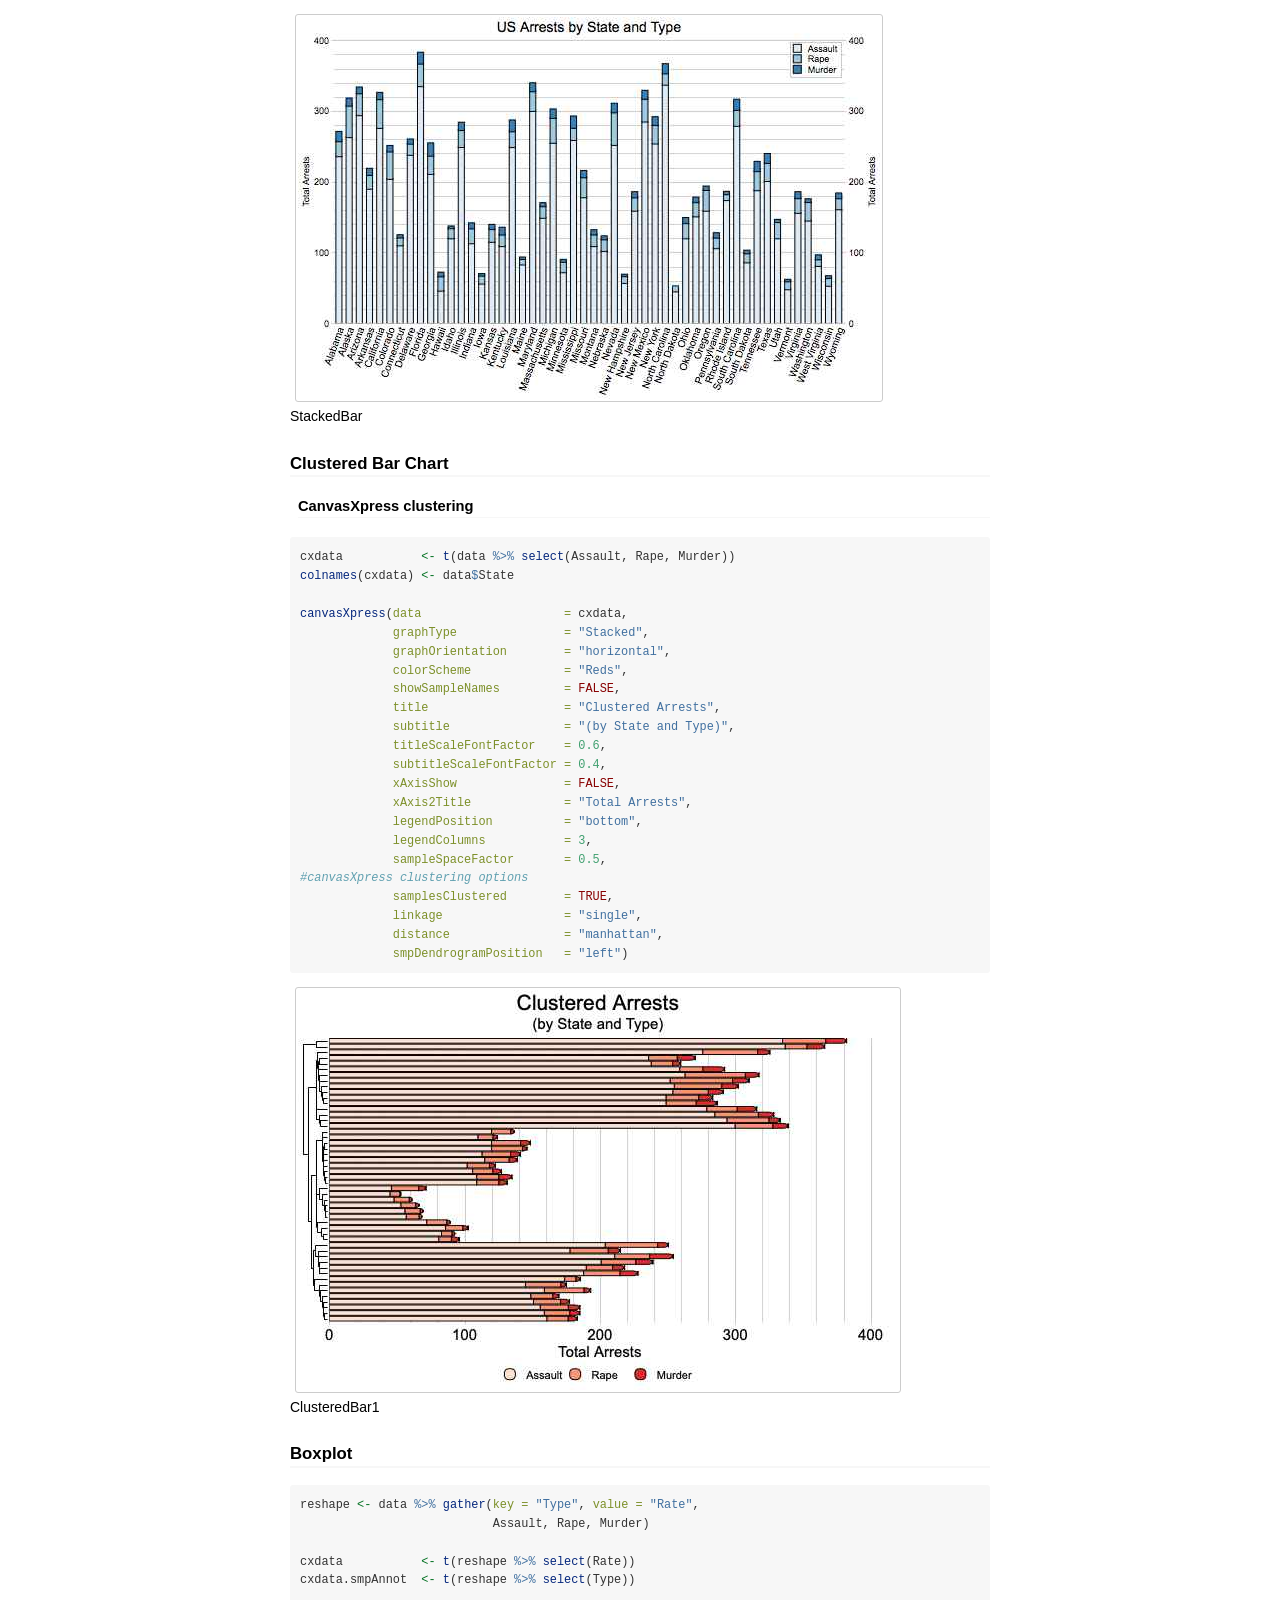
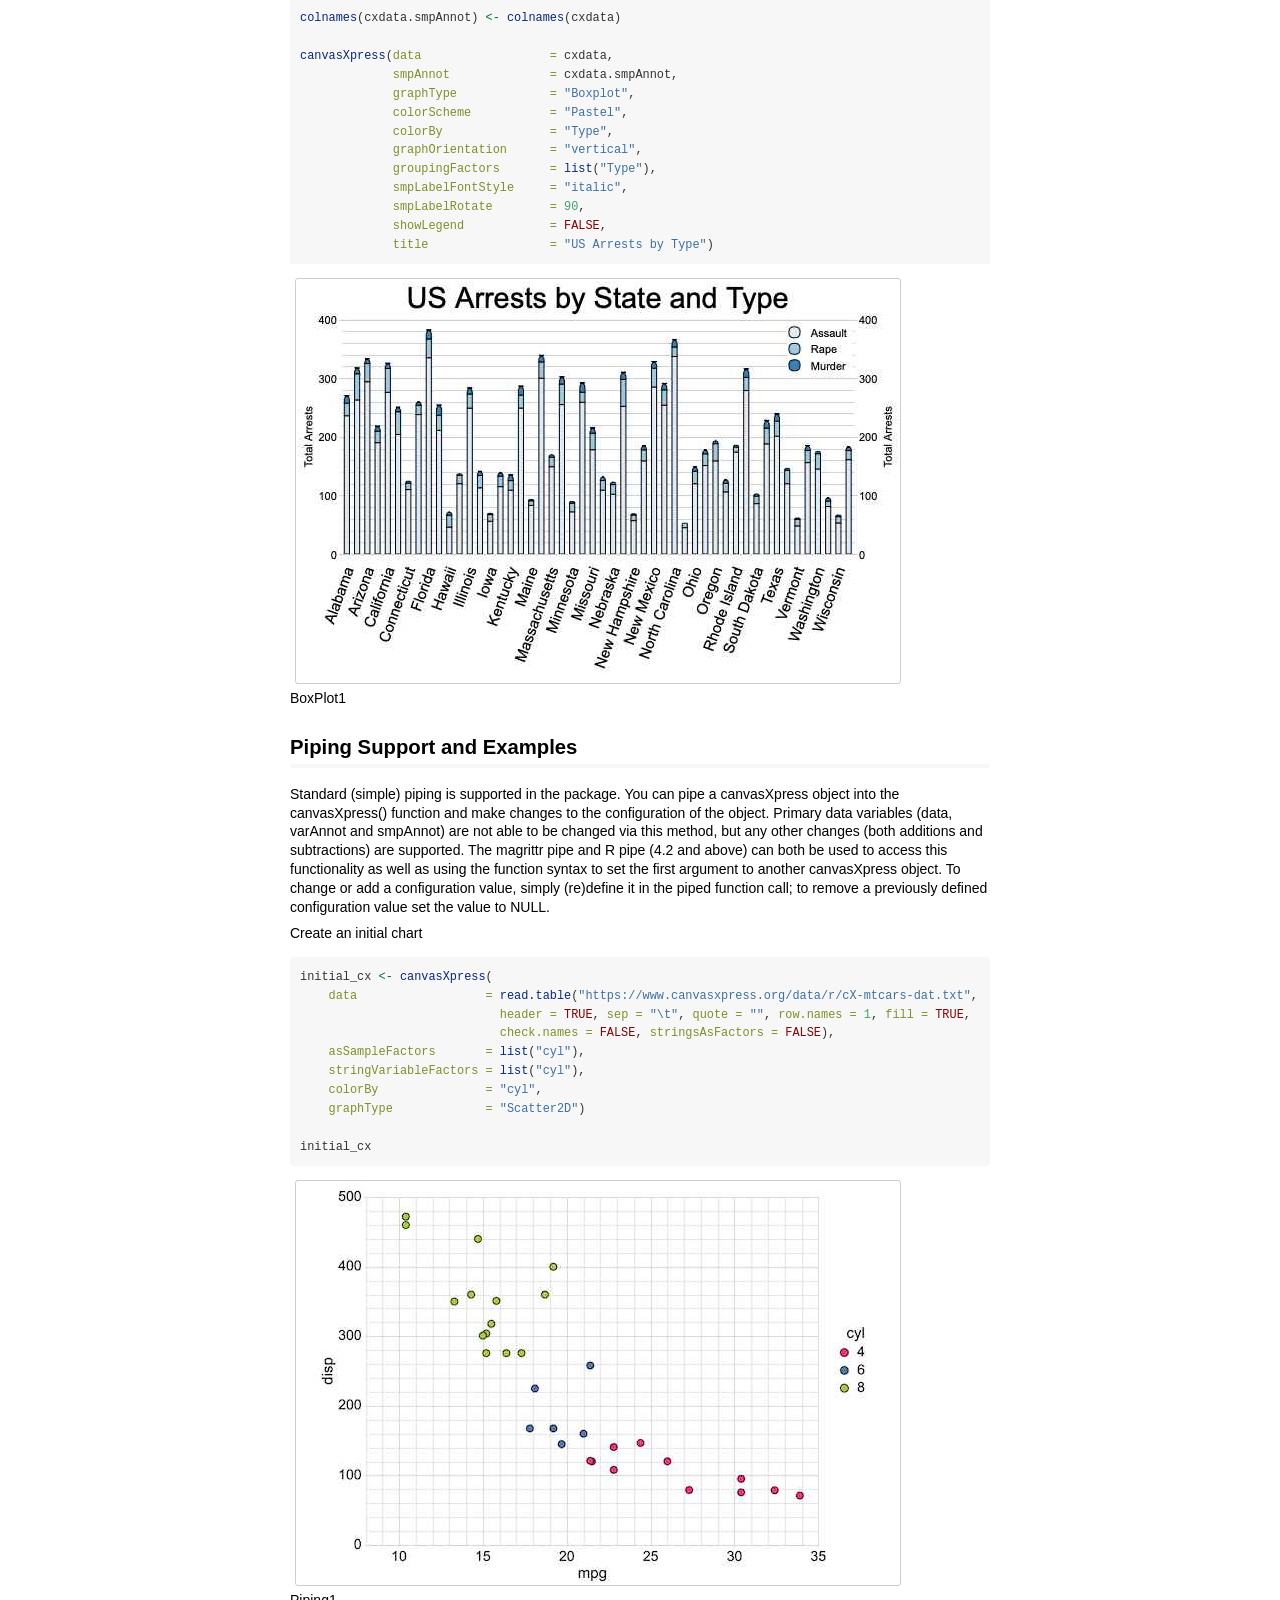
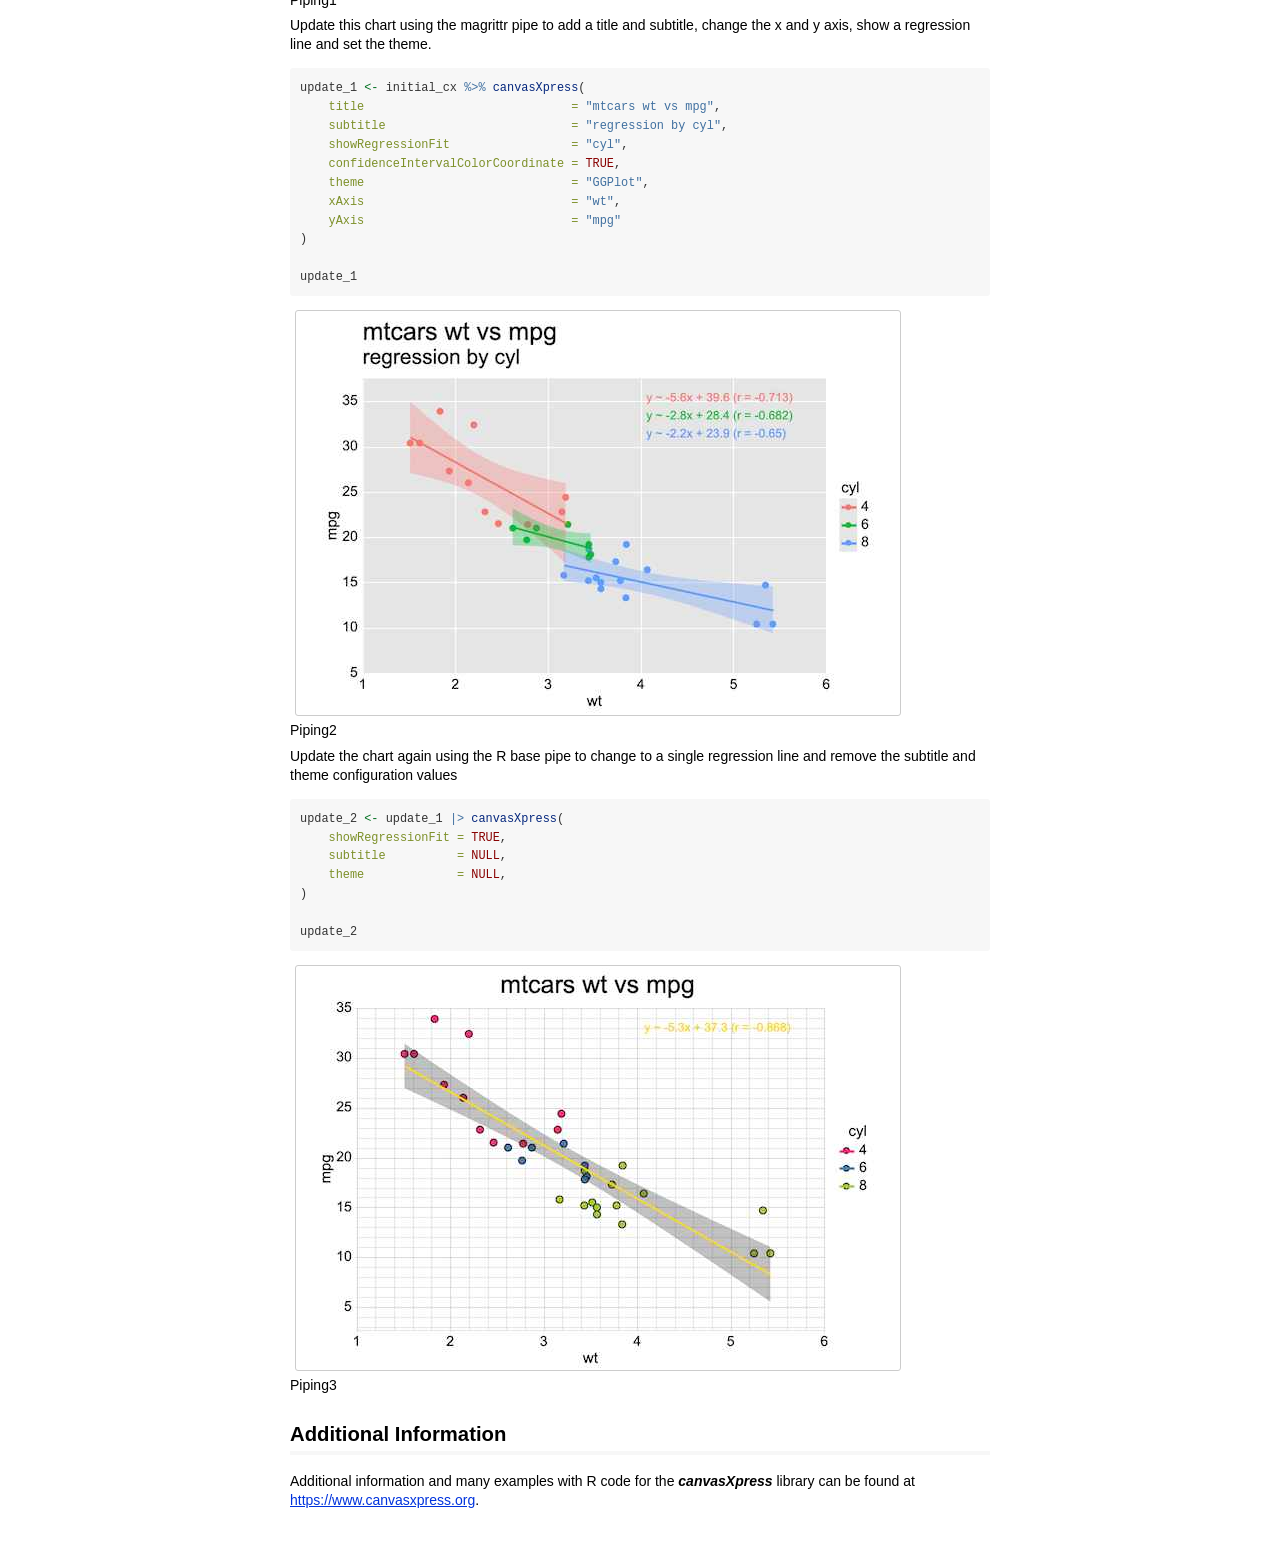
==== commit 212b80aa: "Updated by r-hub/update-repo-from-url" ====
--- a/inst/doc/additional_examples.html
+++ b/inst/doc/additional_examples.html
@@ -12,7 +12,7 @@
 
 <meta name="author" content="Connie Brett" />
 
-<meta name="date" content="2026-08-03" />
+<meta name="date" content="2026-08-05" />
 
 <title>Additional Examples for canvasXpress in R</title>
 
@@ -342,7 +342,7 @@
 <h1 class="title toc-ignore">Additional Examples for canvasXpress in
 R</h1>
 <h4 class="author">Connie Brett</h4>
-<h4 class="date">2026-08-03</h4>
+<h4 class="date">2026-08-05</h4>
 
 
 <div id="TOC">
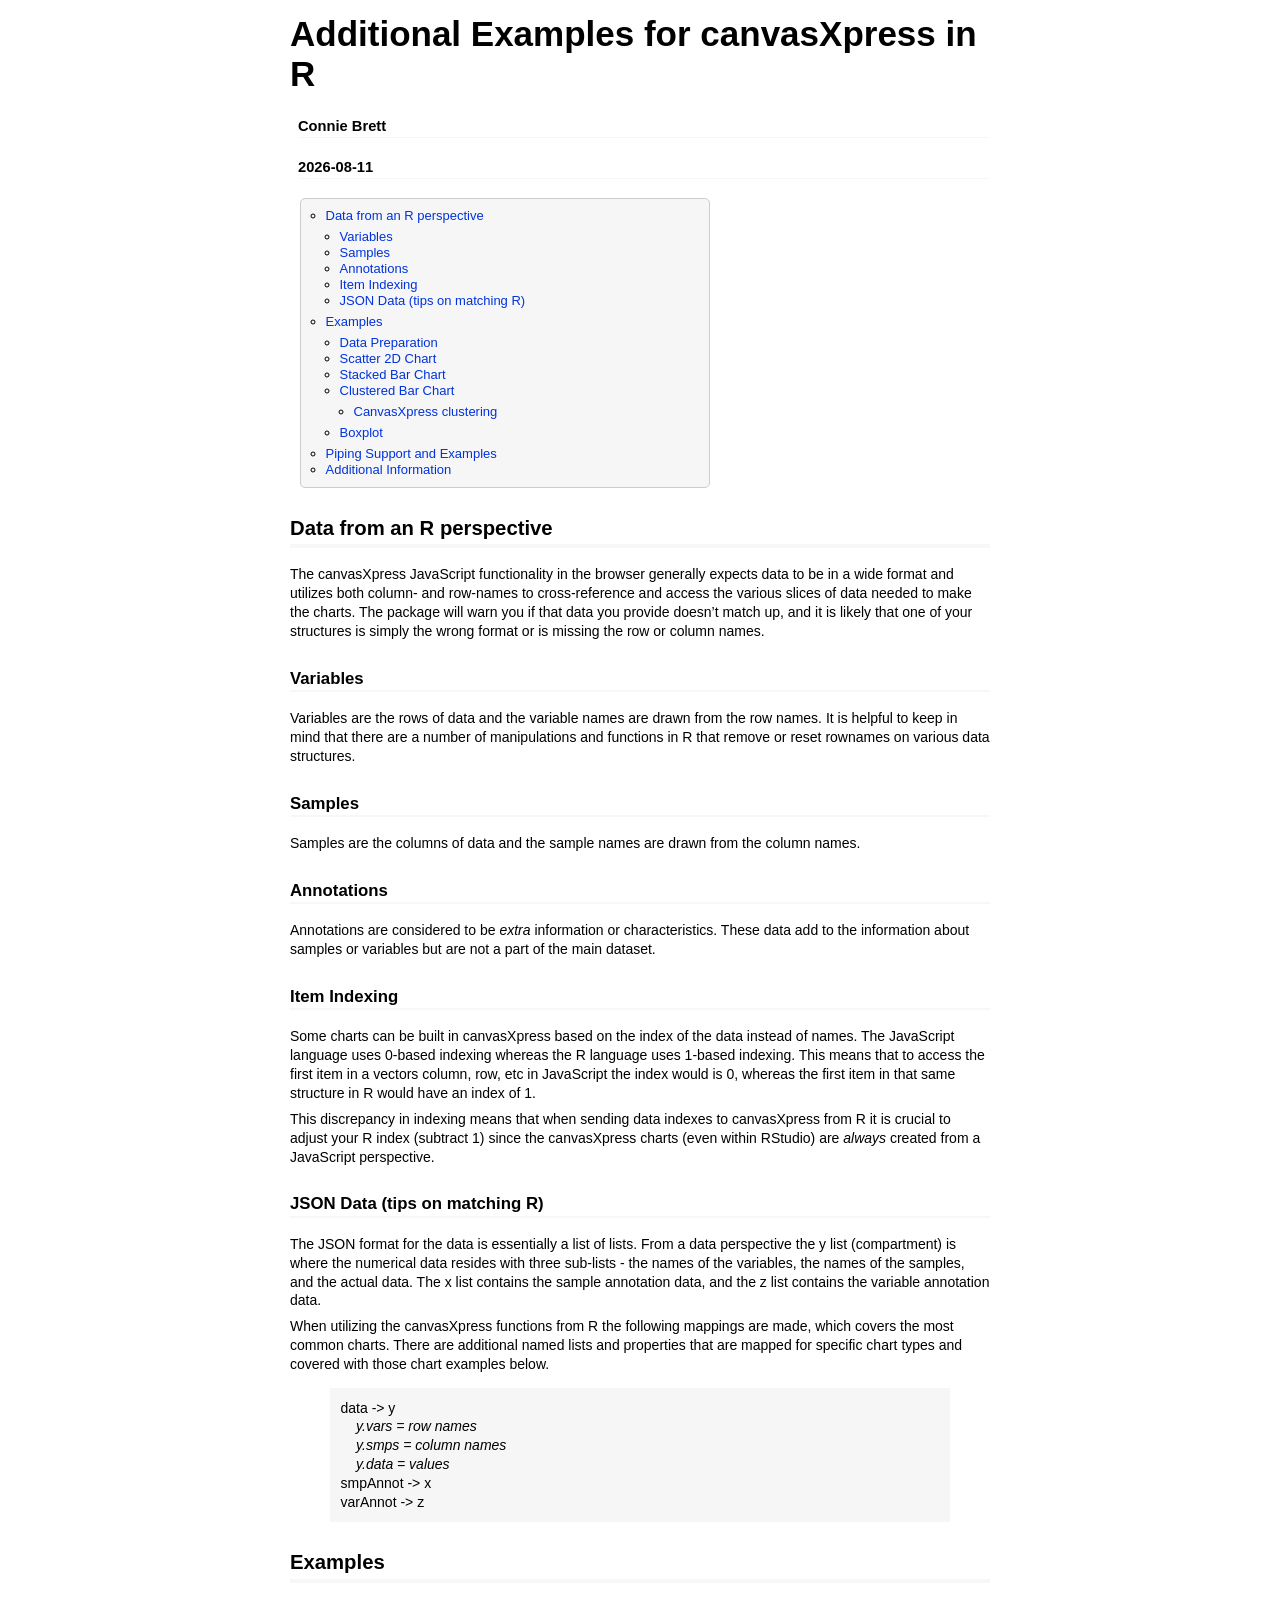
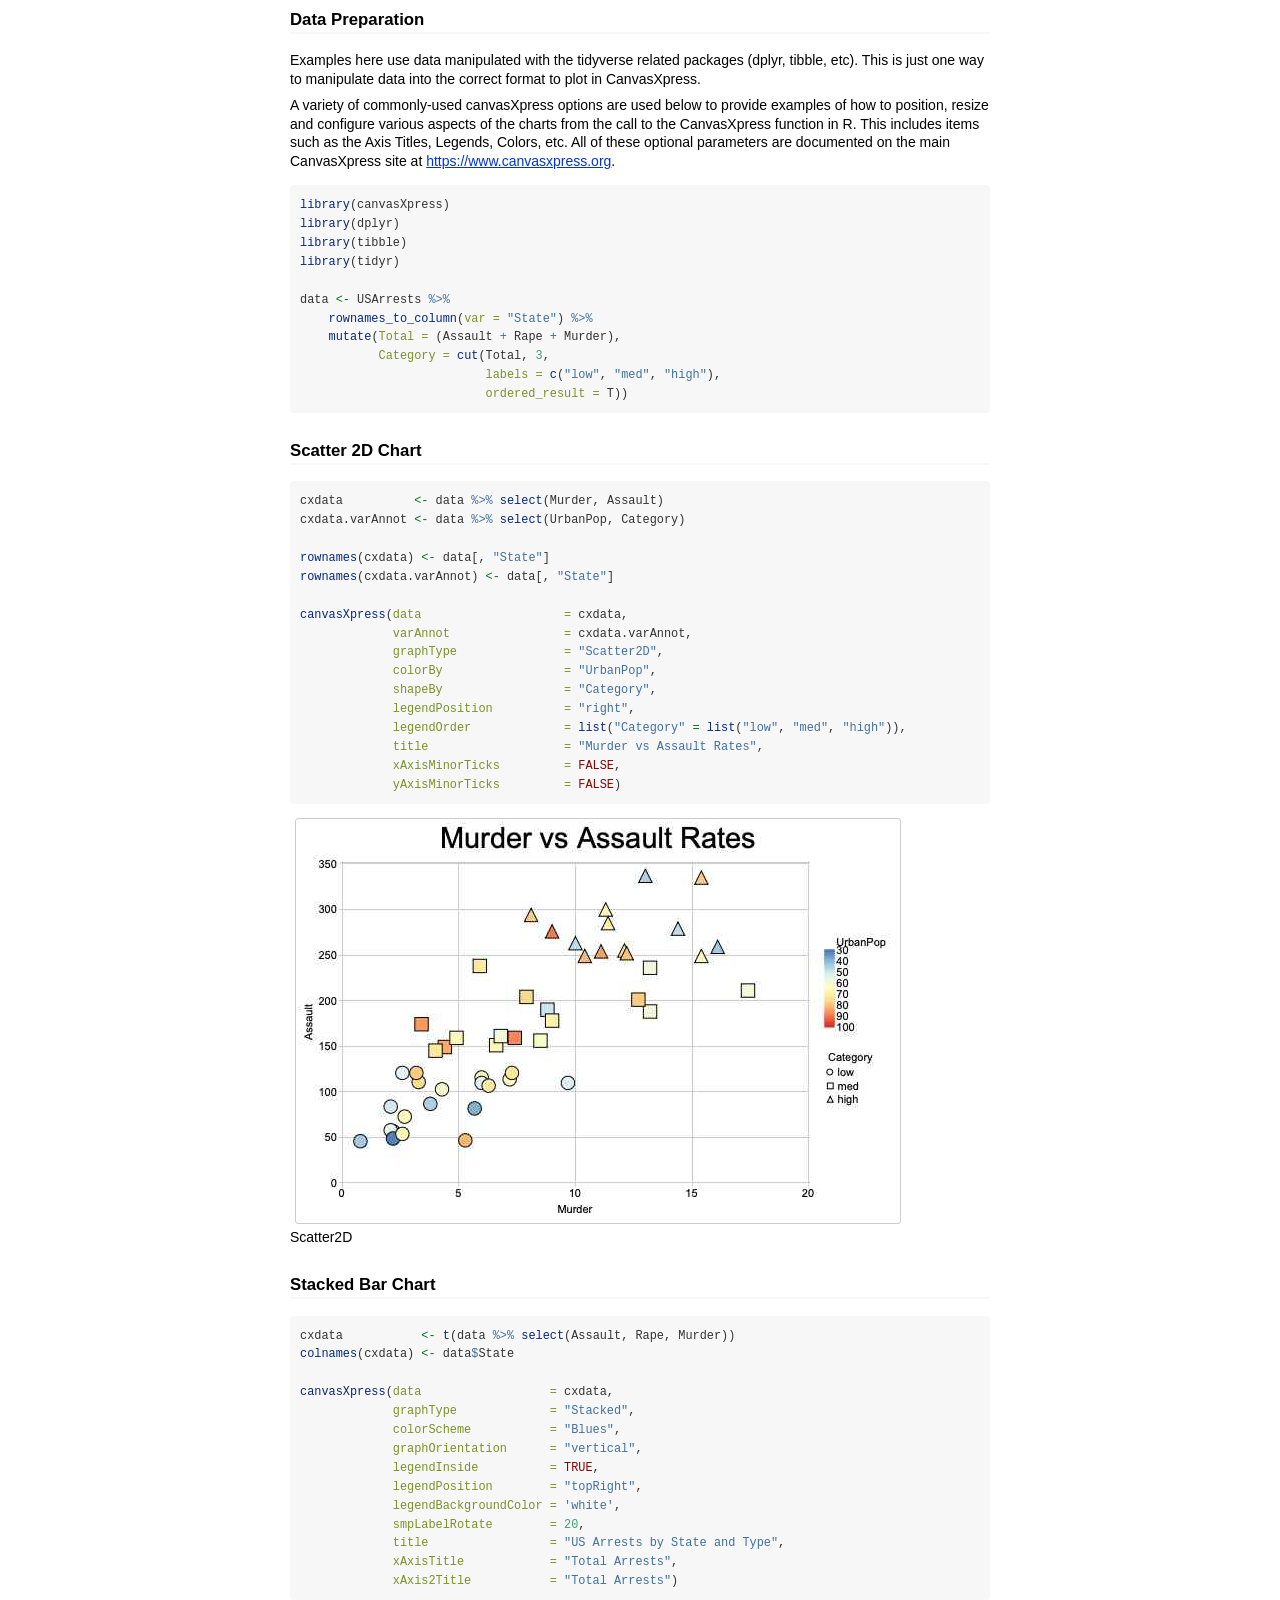
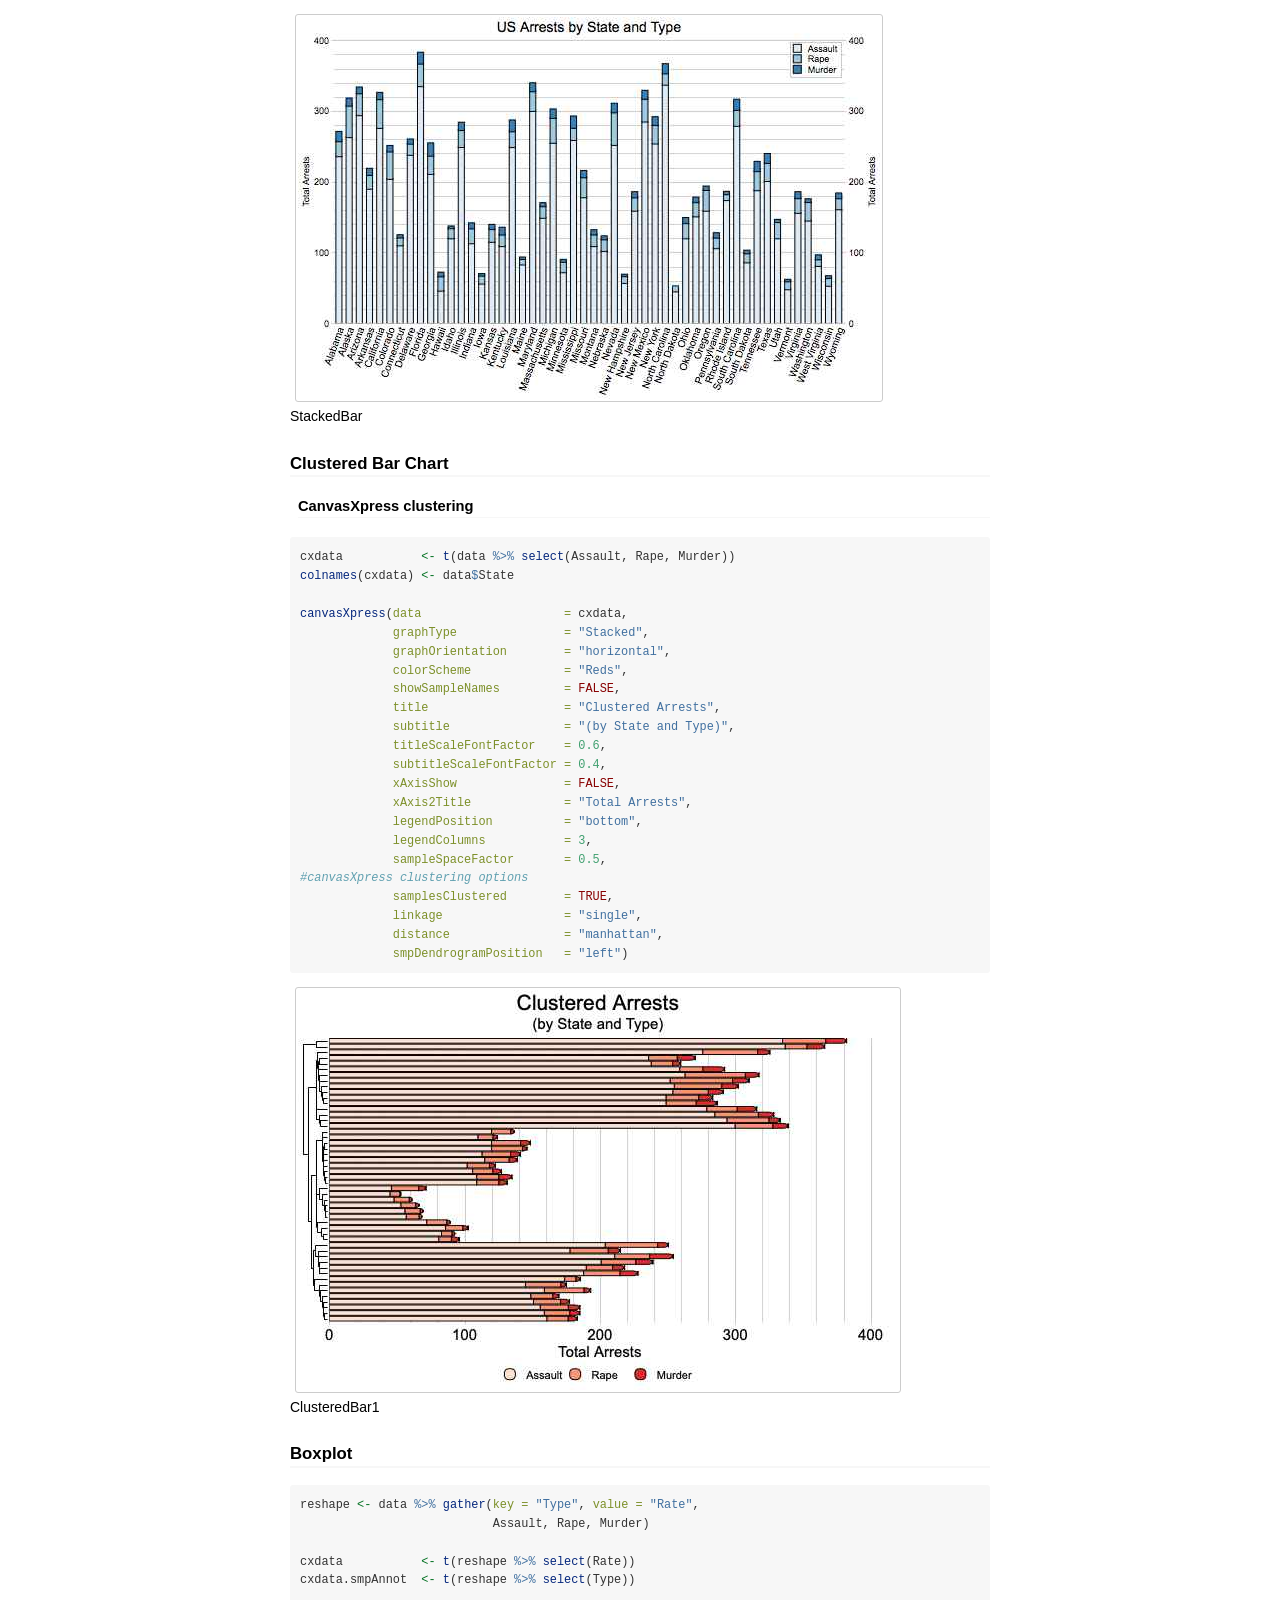
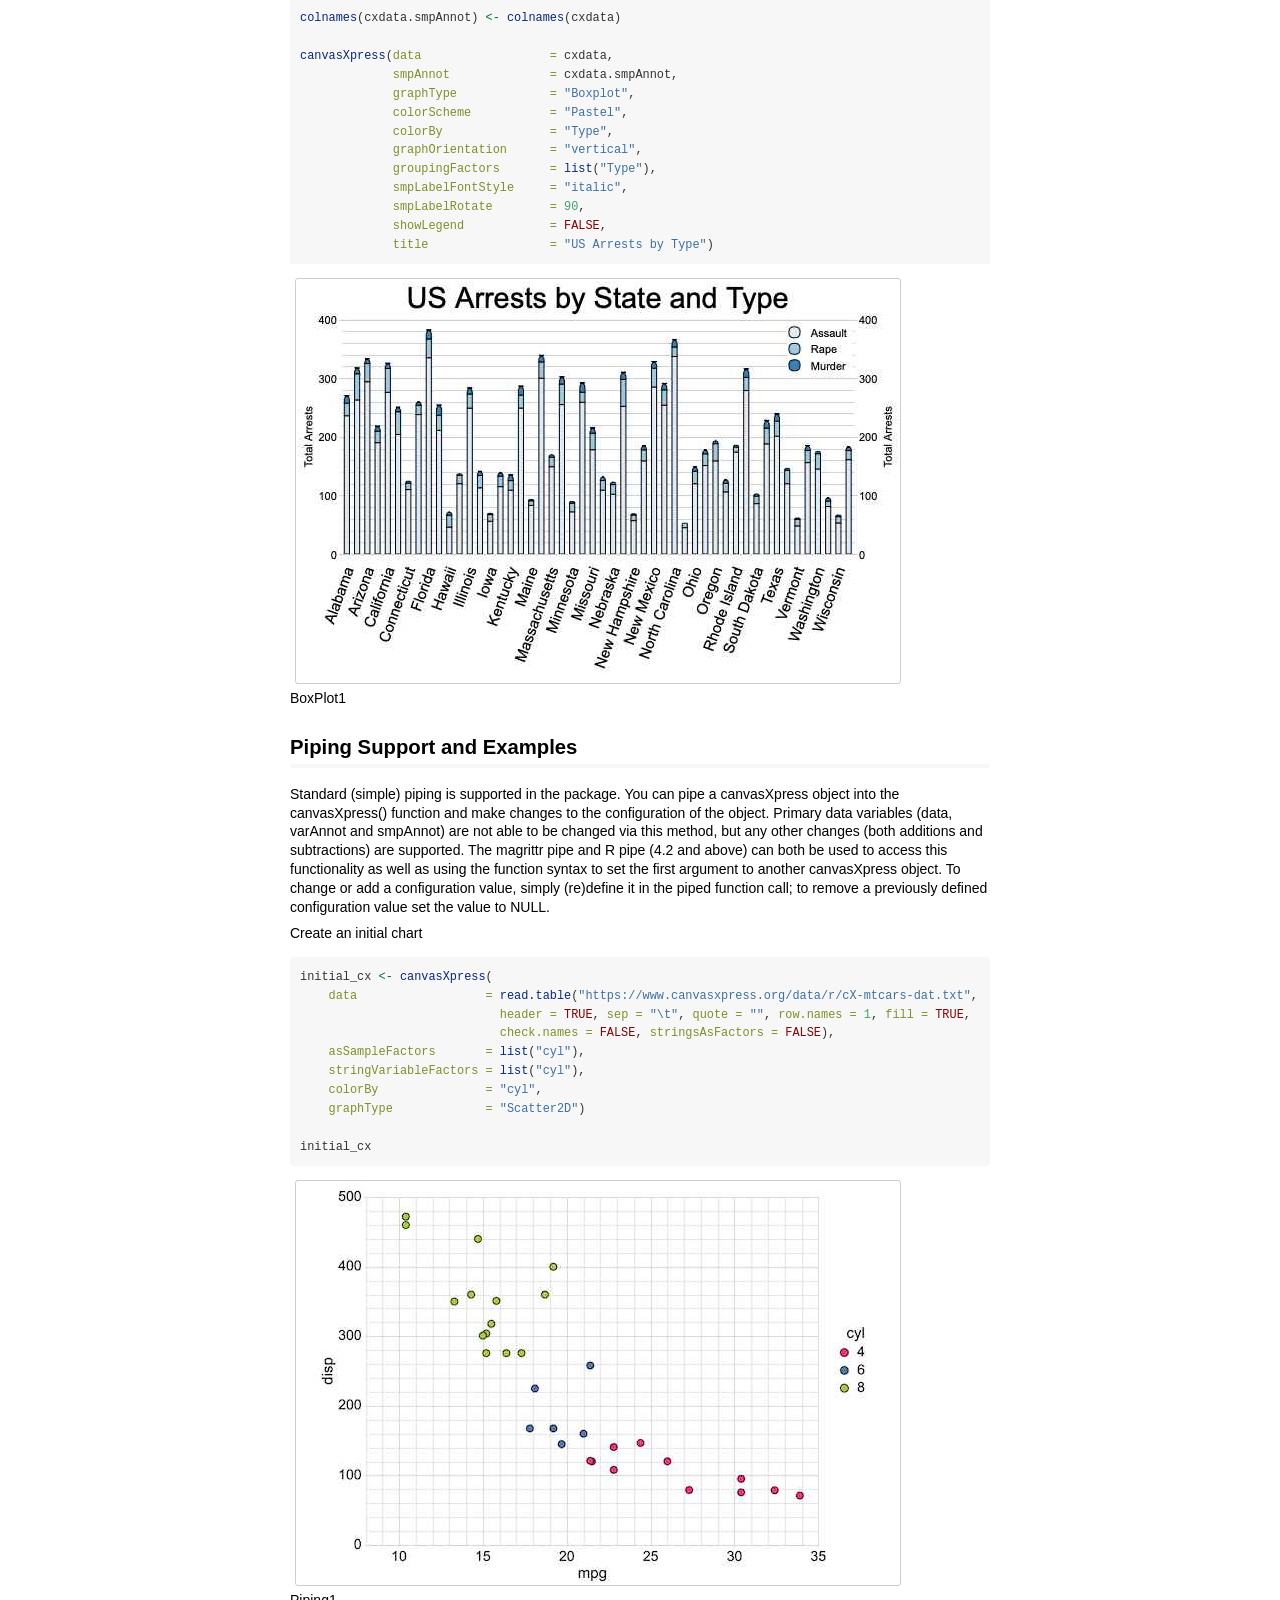
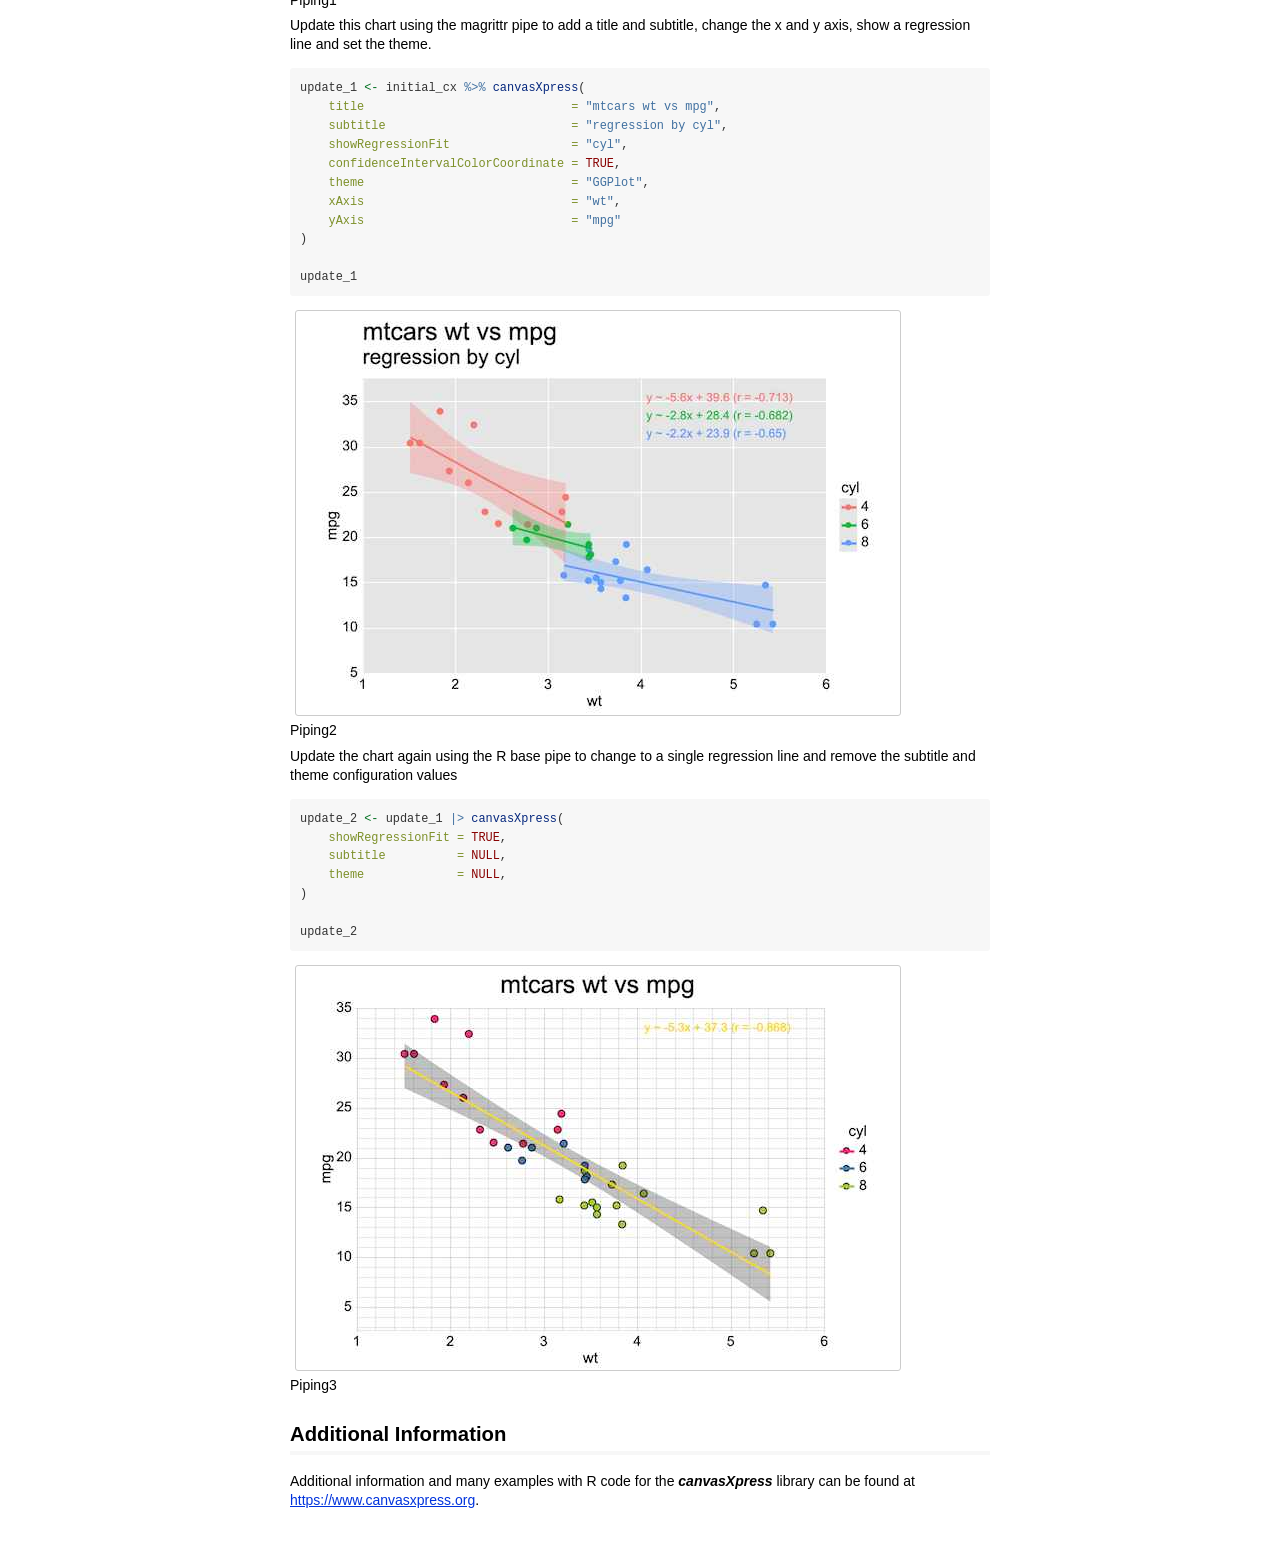
==== commit 3af2c104: "Updated by r-hub/update-repo-from-url" ====
--- a/inst/doc/additional_examples.html
+++ b/inst/doc/additional_examples.html
@@ -12,7 +12,7 @@
 
 <meta name="author" content="Connie Brett" />
 
-<meta name="date" content="2026-08-05" />
+<meta name="date" content="2026-08-11" />
 
 <title>Additional Examples for canvasXpress in R</title>
 
@@ -342,7 +342,7 @@
 <h1 class="title toc-ignore">Additional Examples for canvasXpress in
 R</h1>
 <h4 class="author">Connie Brett</h4>
-<h4 class="date">2026-08-05</h4>
+<h4 class="date">2026-08-11</h4>
 
 
 <div id="TOC">
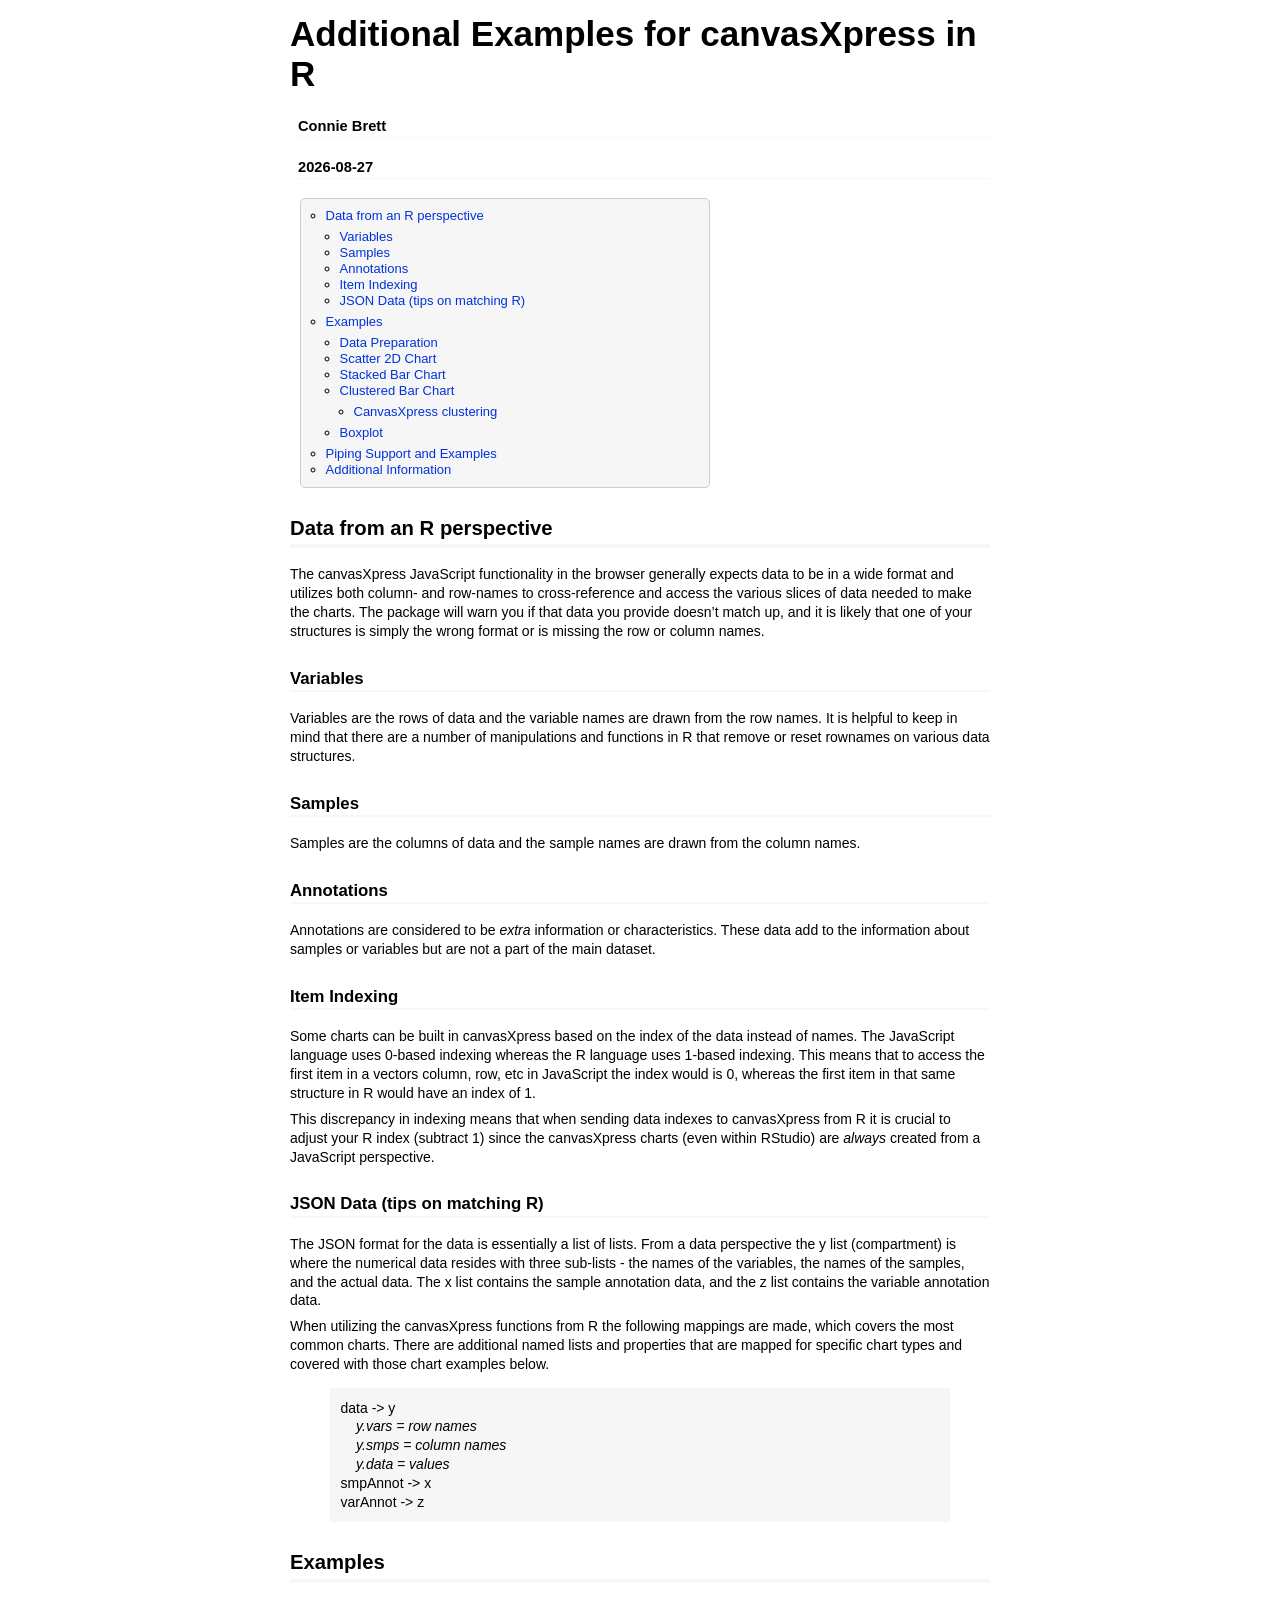
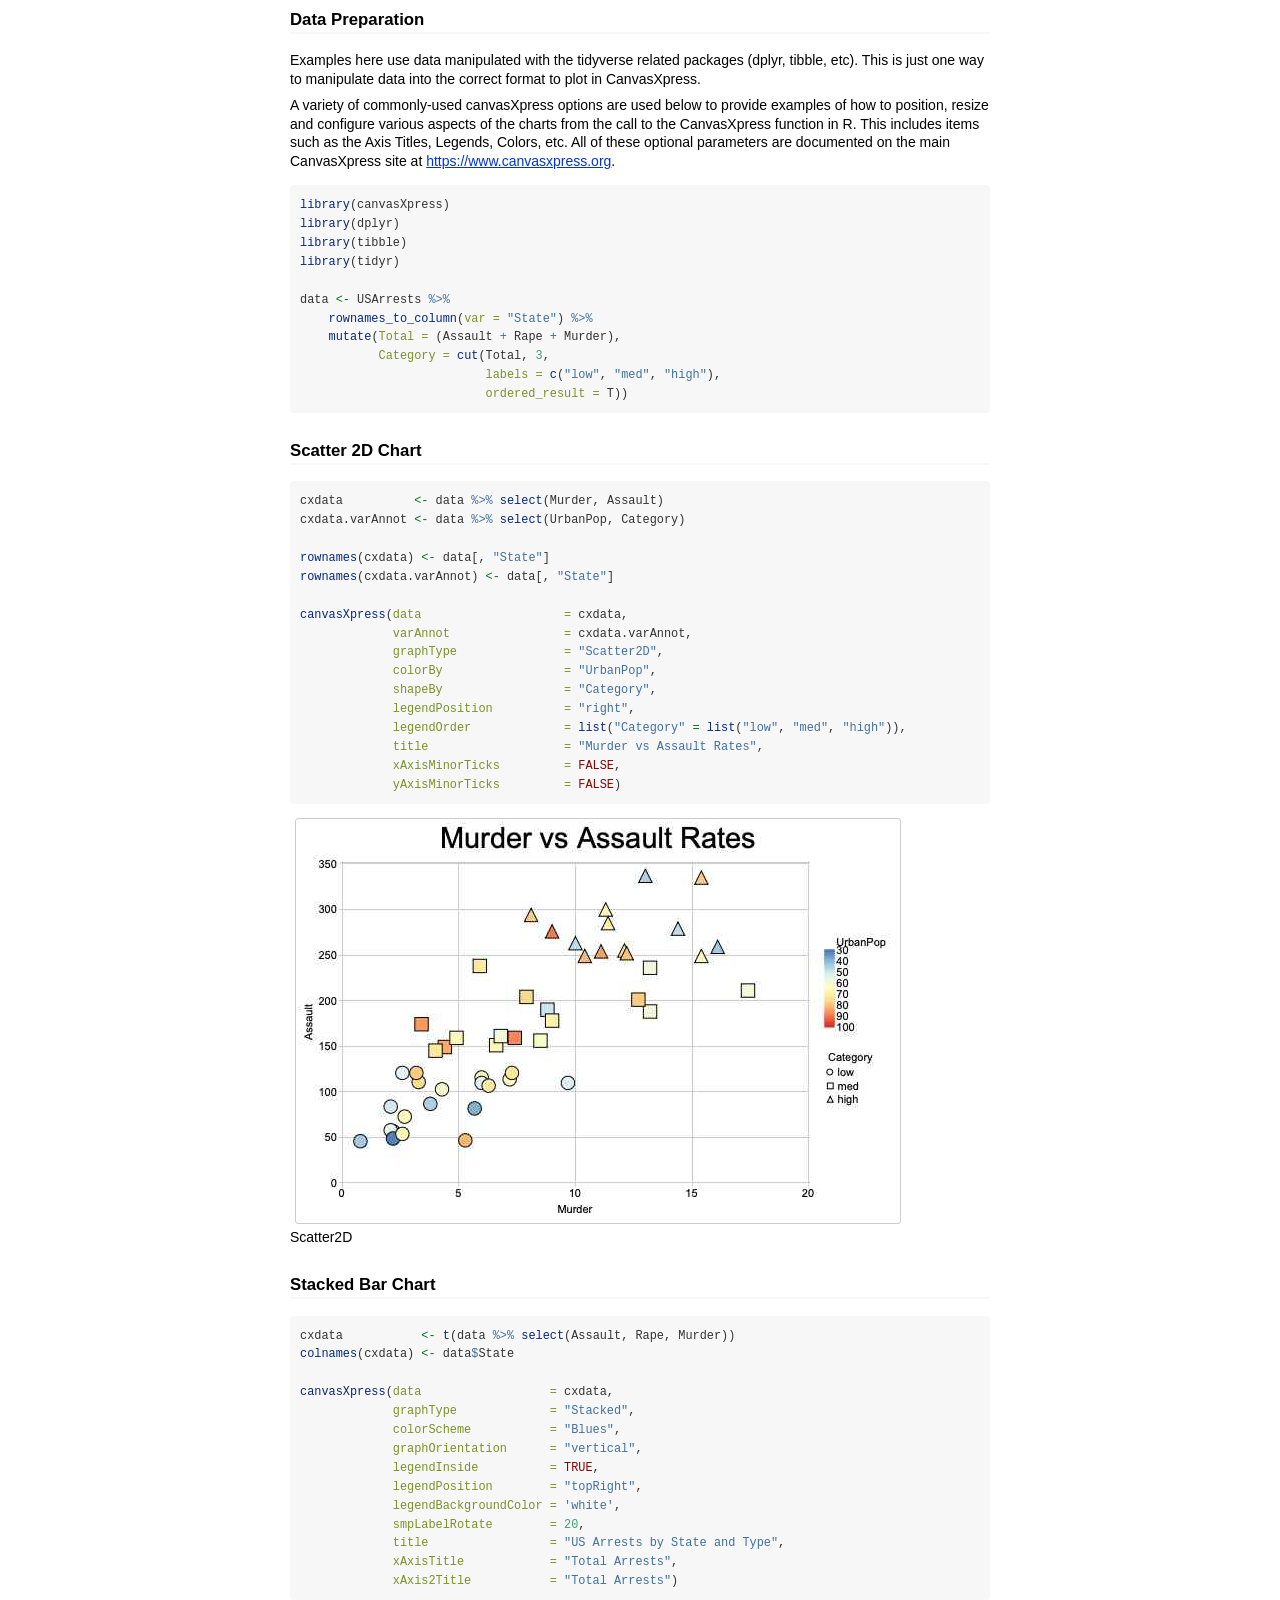
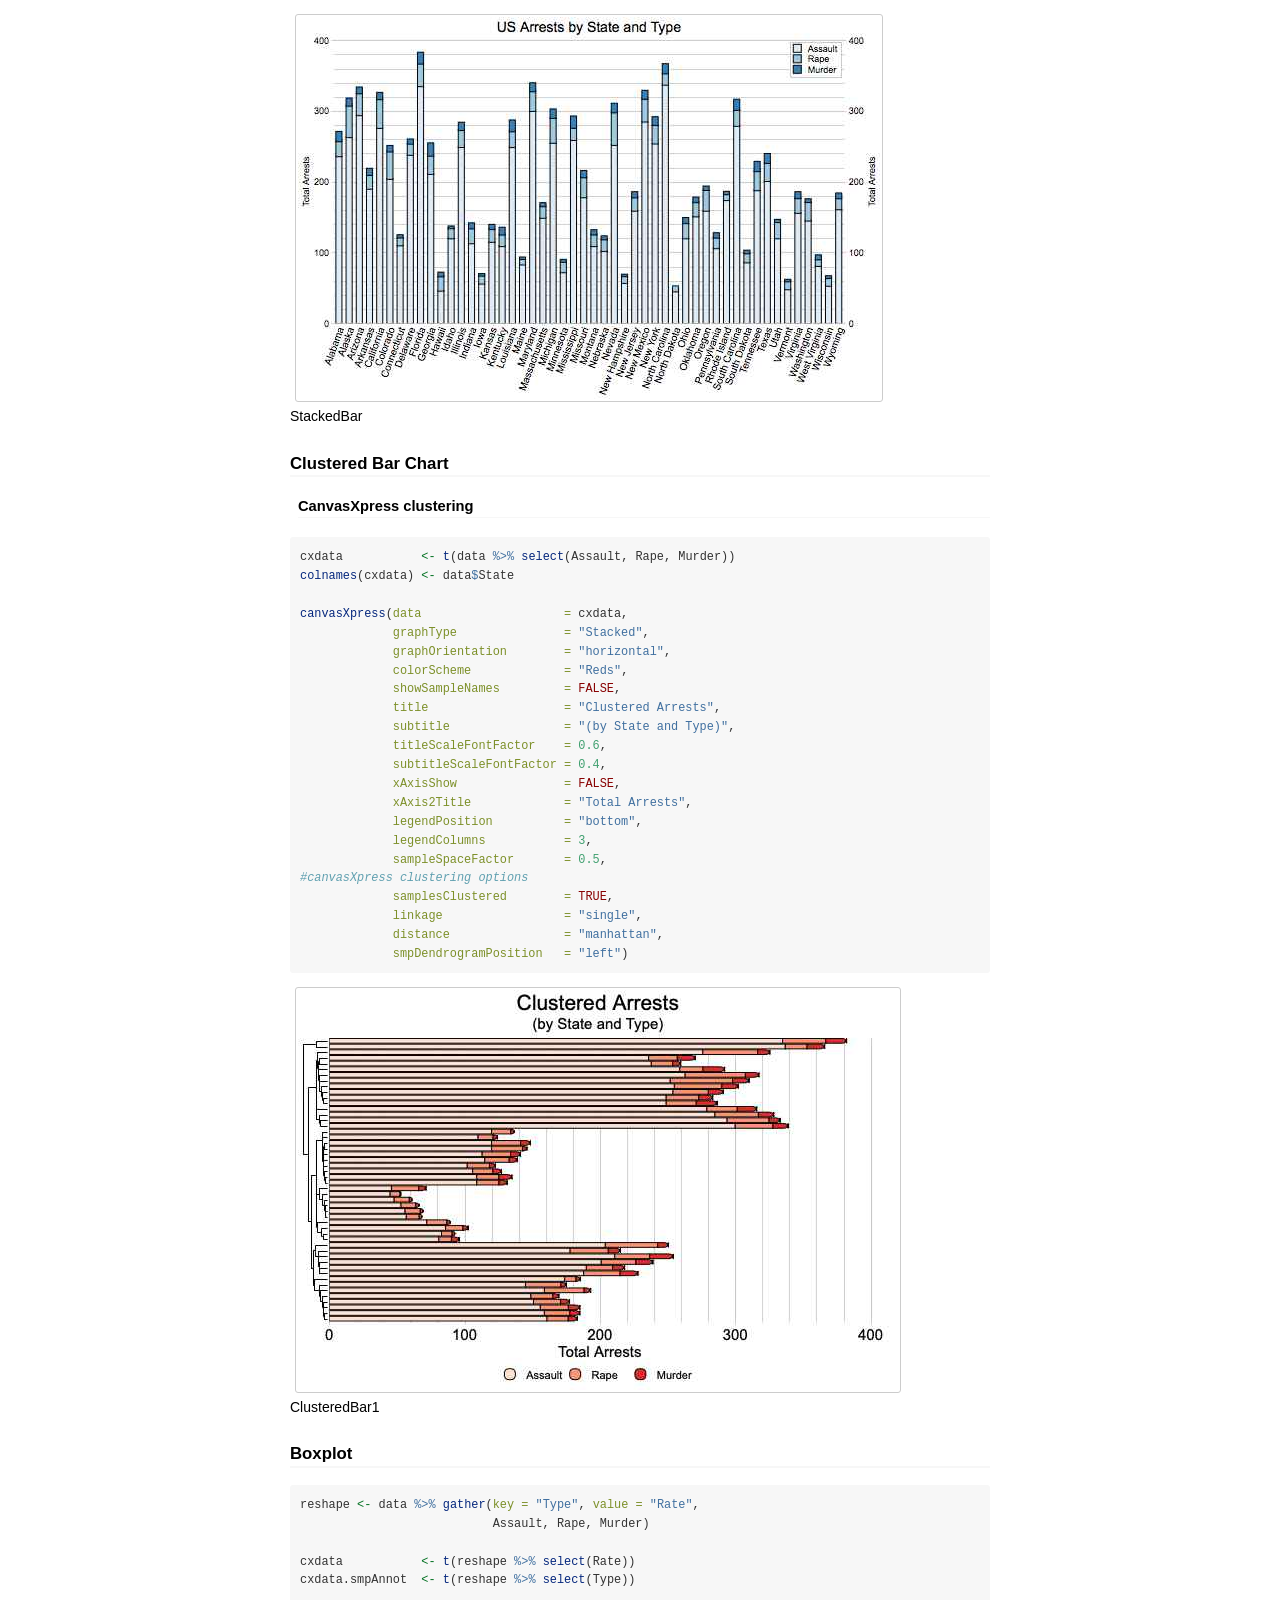
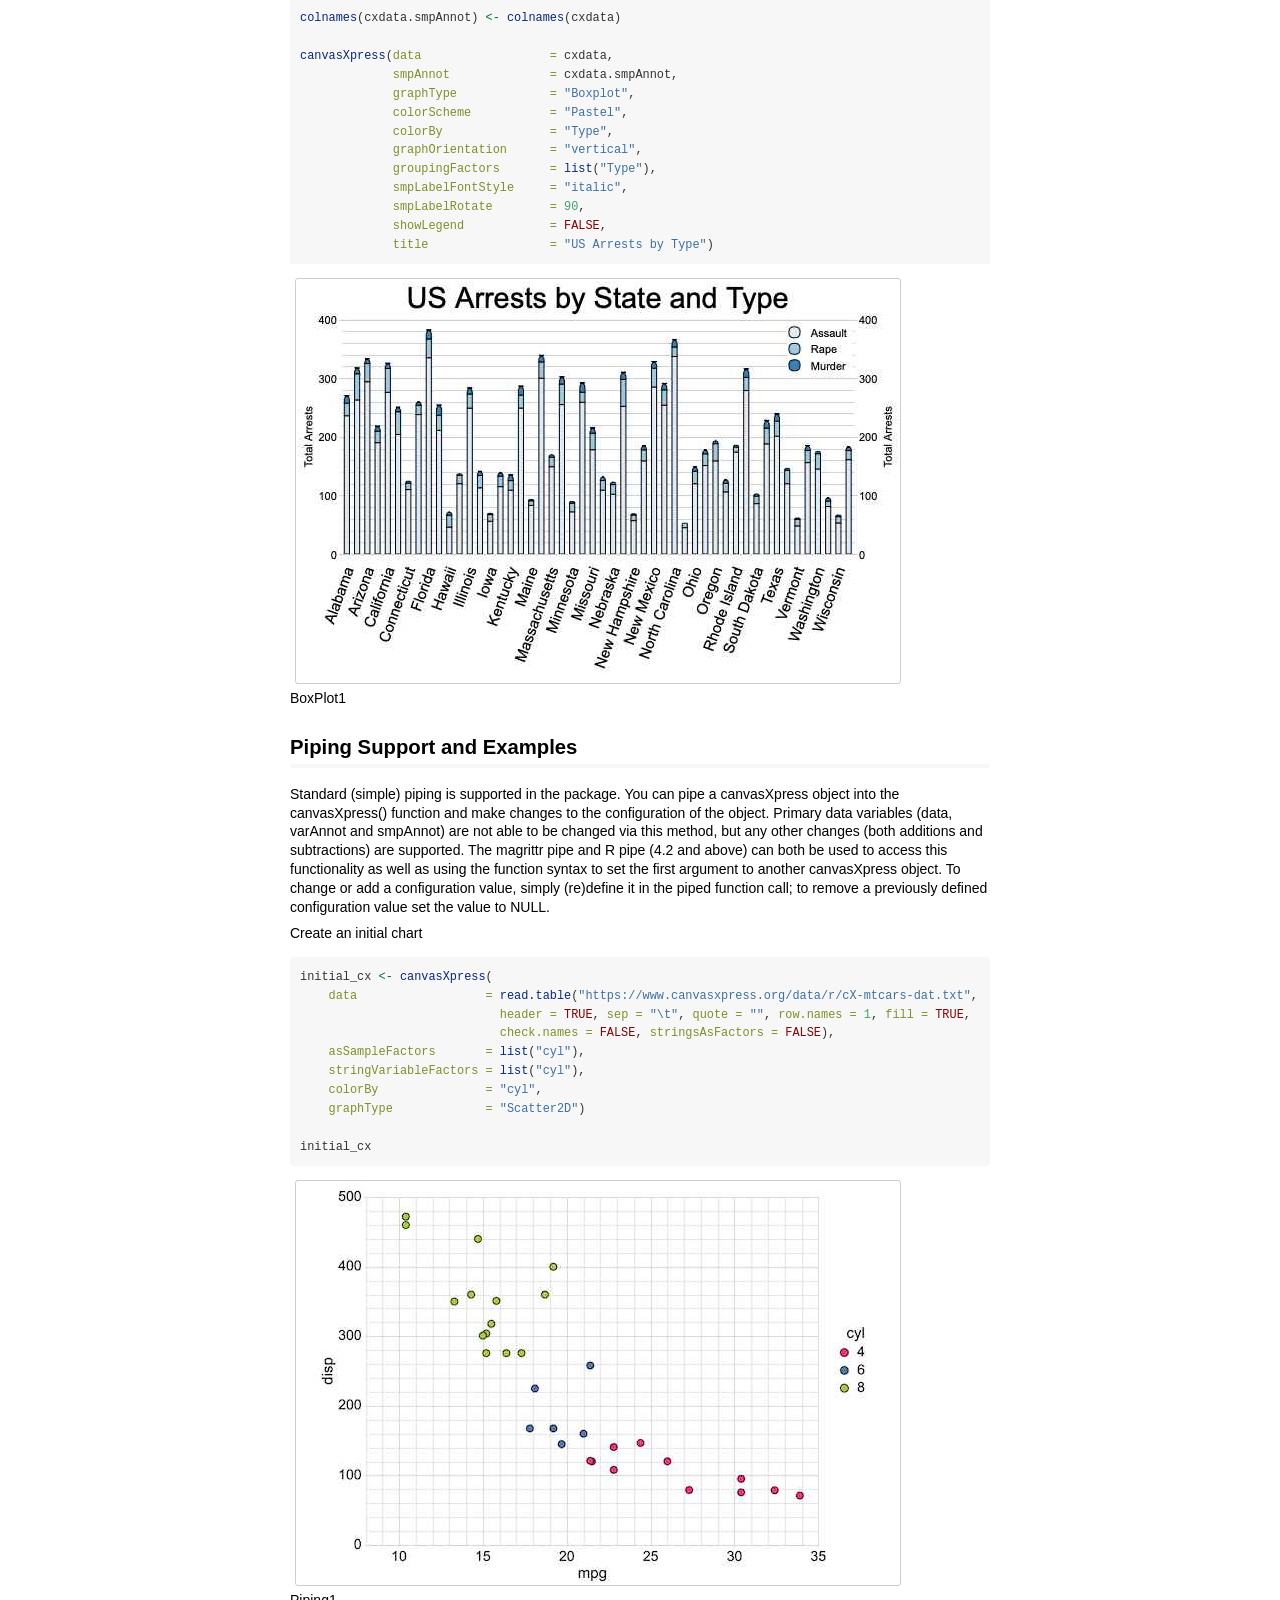
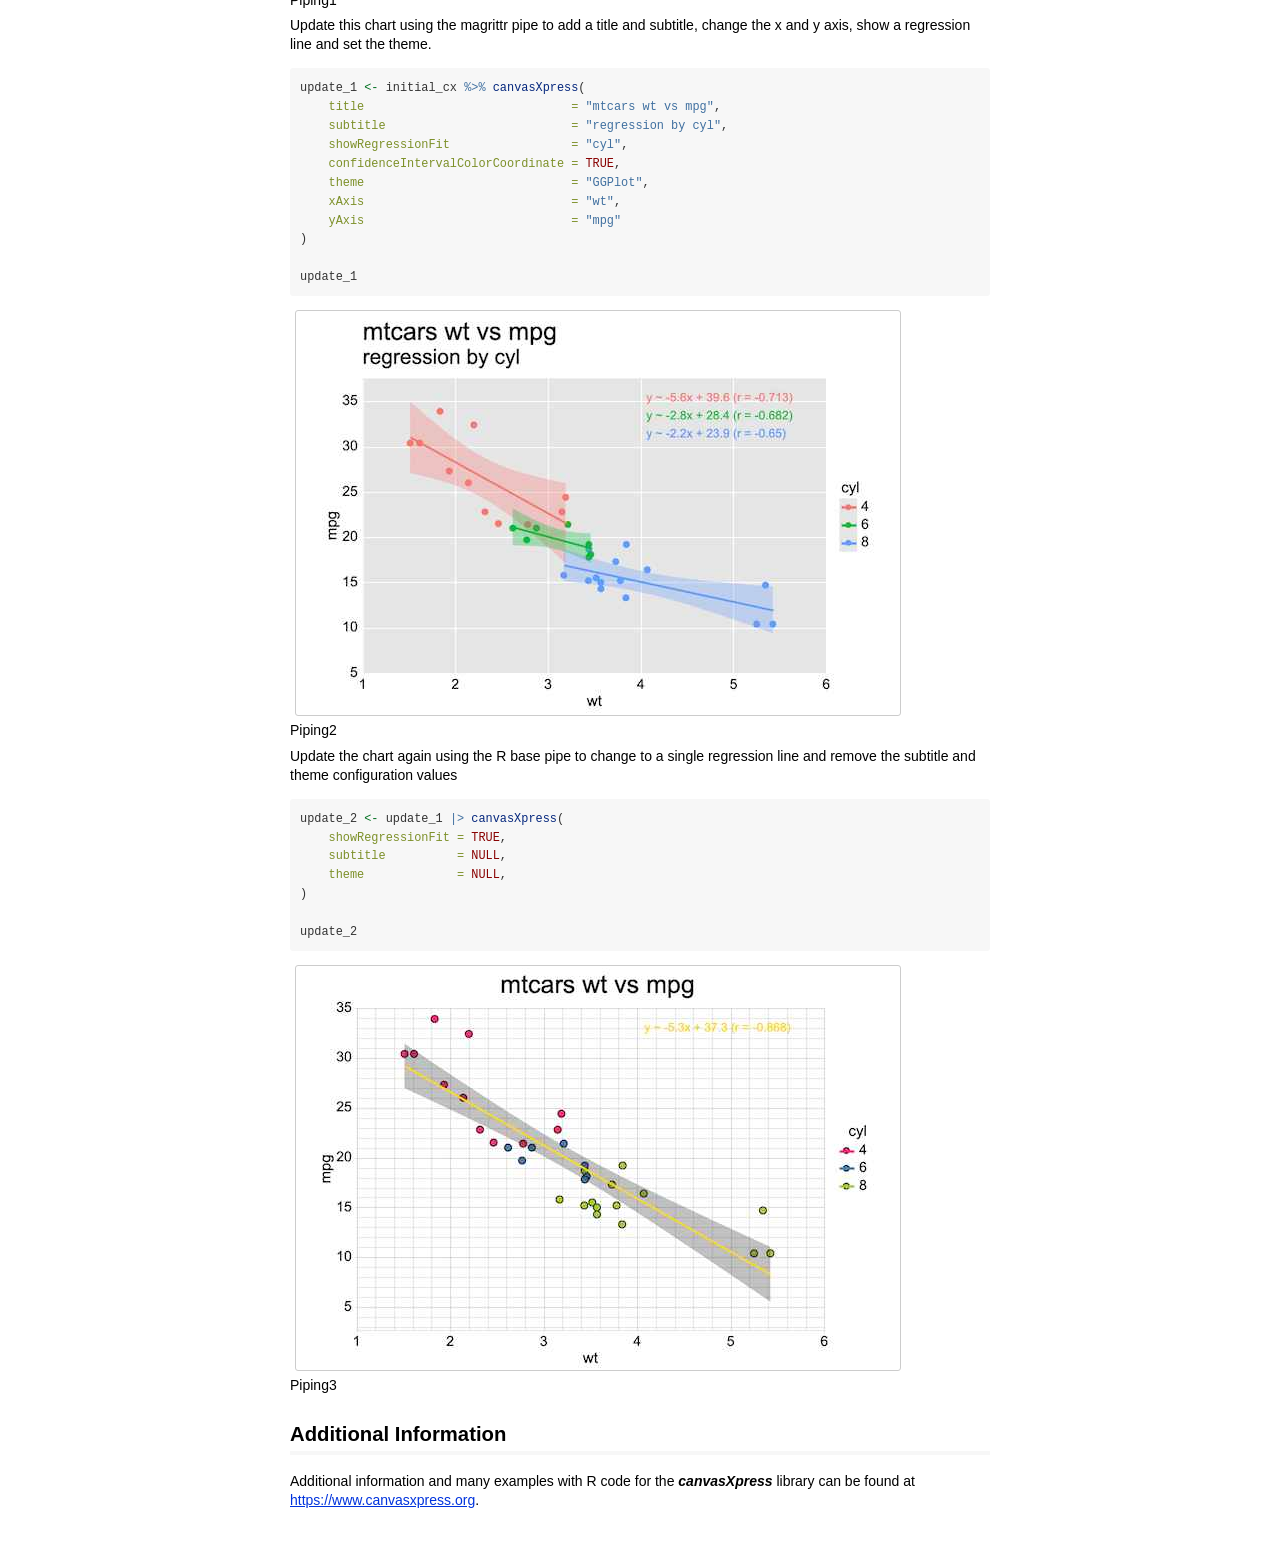
==== commit 7fabc694: "Updated by r-hub/update-repo-from-url" ====
--- a/inst/doc/additional_examples.html
+++ b/inst/doc/additional_examples.html
@@ -12,7 +12,7 @@
 
 <meta name="author" content="Connie Brett" />
 
-<meta name="date" content="2026-08-11" />
+<meta name="date" content="2026-08-27" />
 
 <title>Additional Examples for canvasXpress in R</title>
 
@@ -342,7 +342,7 @@
 <h1 class="title toc-ignore">Additional Examples for canvasXpress in
 R</h1>
 <h4 class="author">Connie Brett</h4>
-<h4 class="date">2026-08-11</h4>
+<h4 class="date">2026-08-27</h4>
 
 
 <div id="TOC">
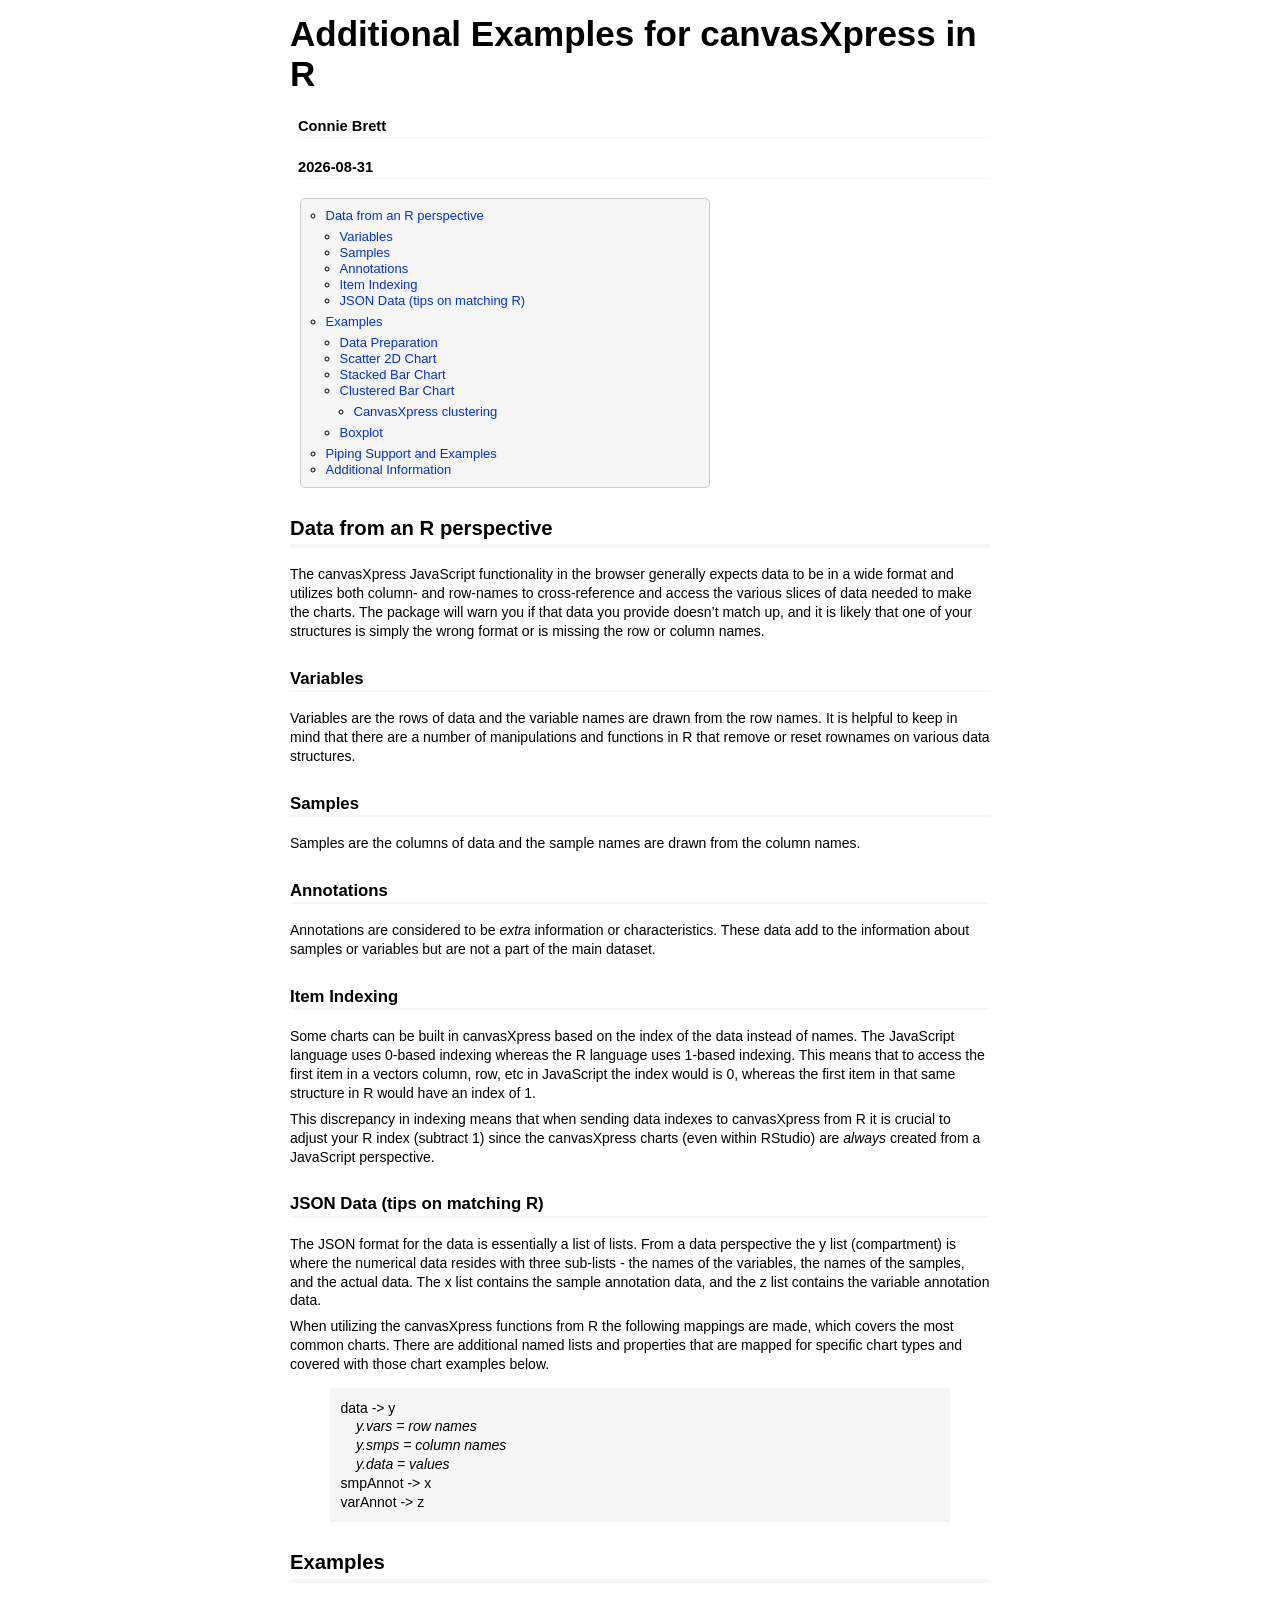
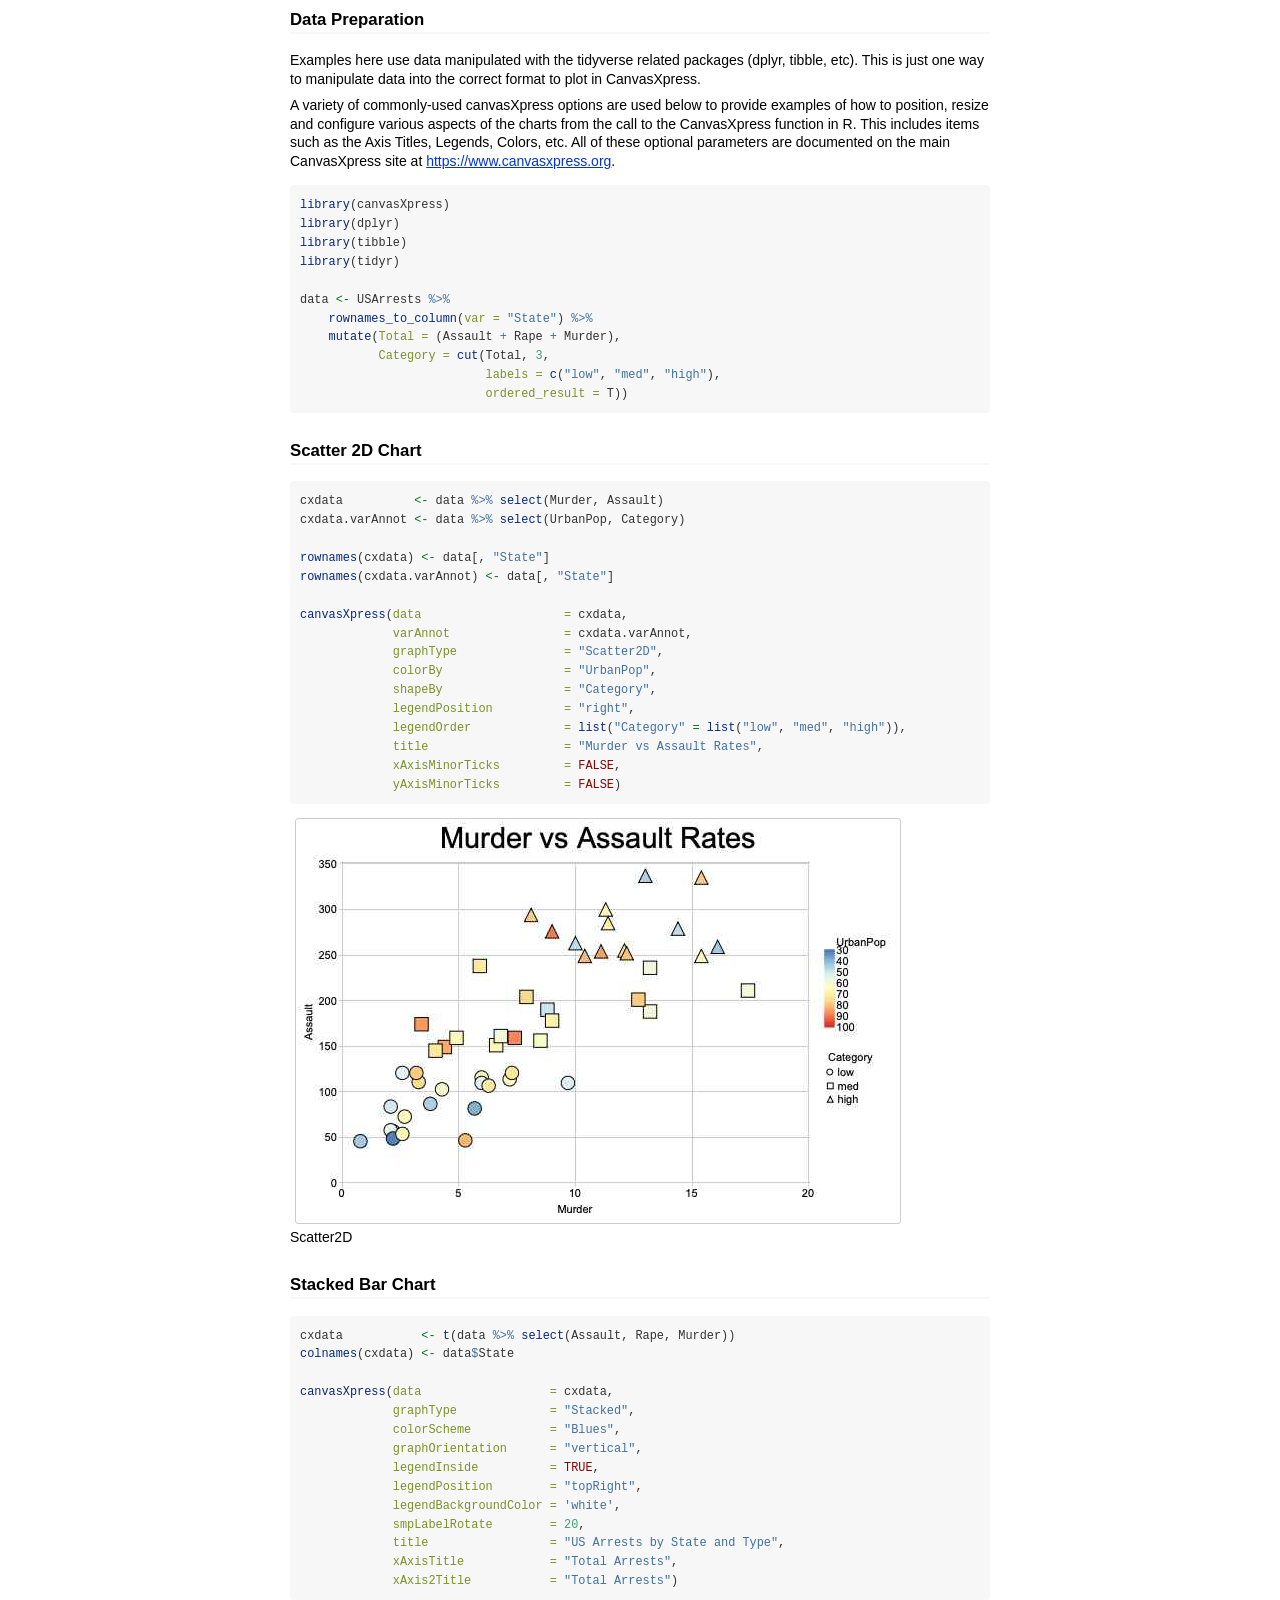
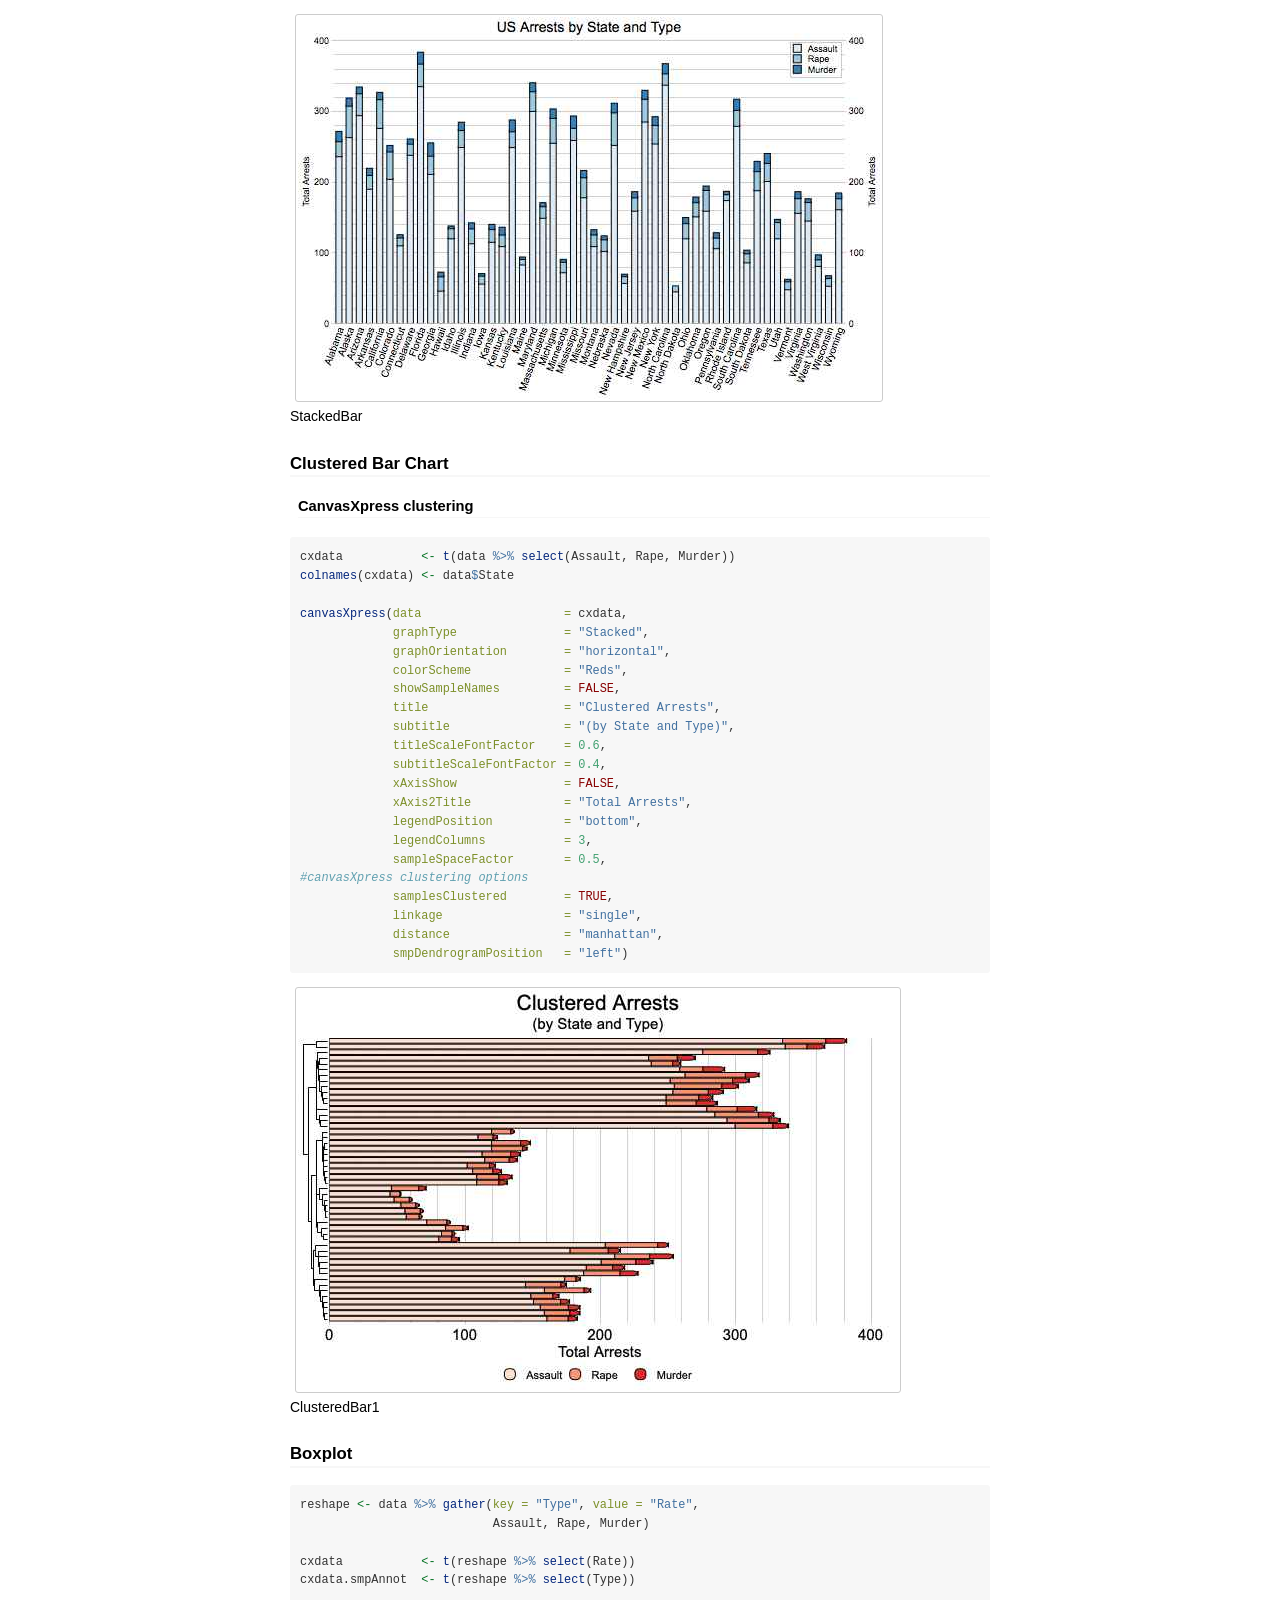
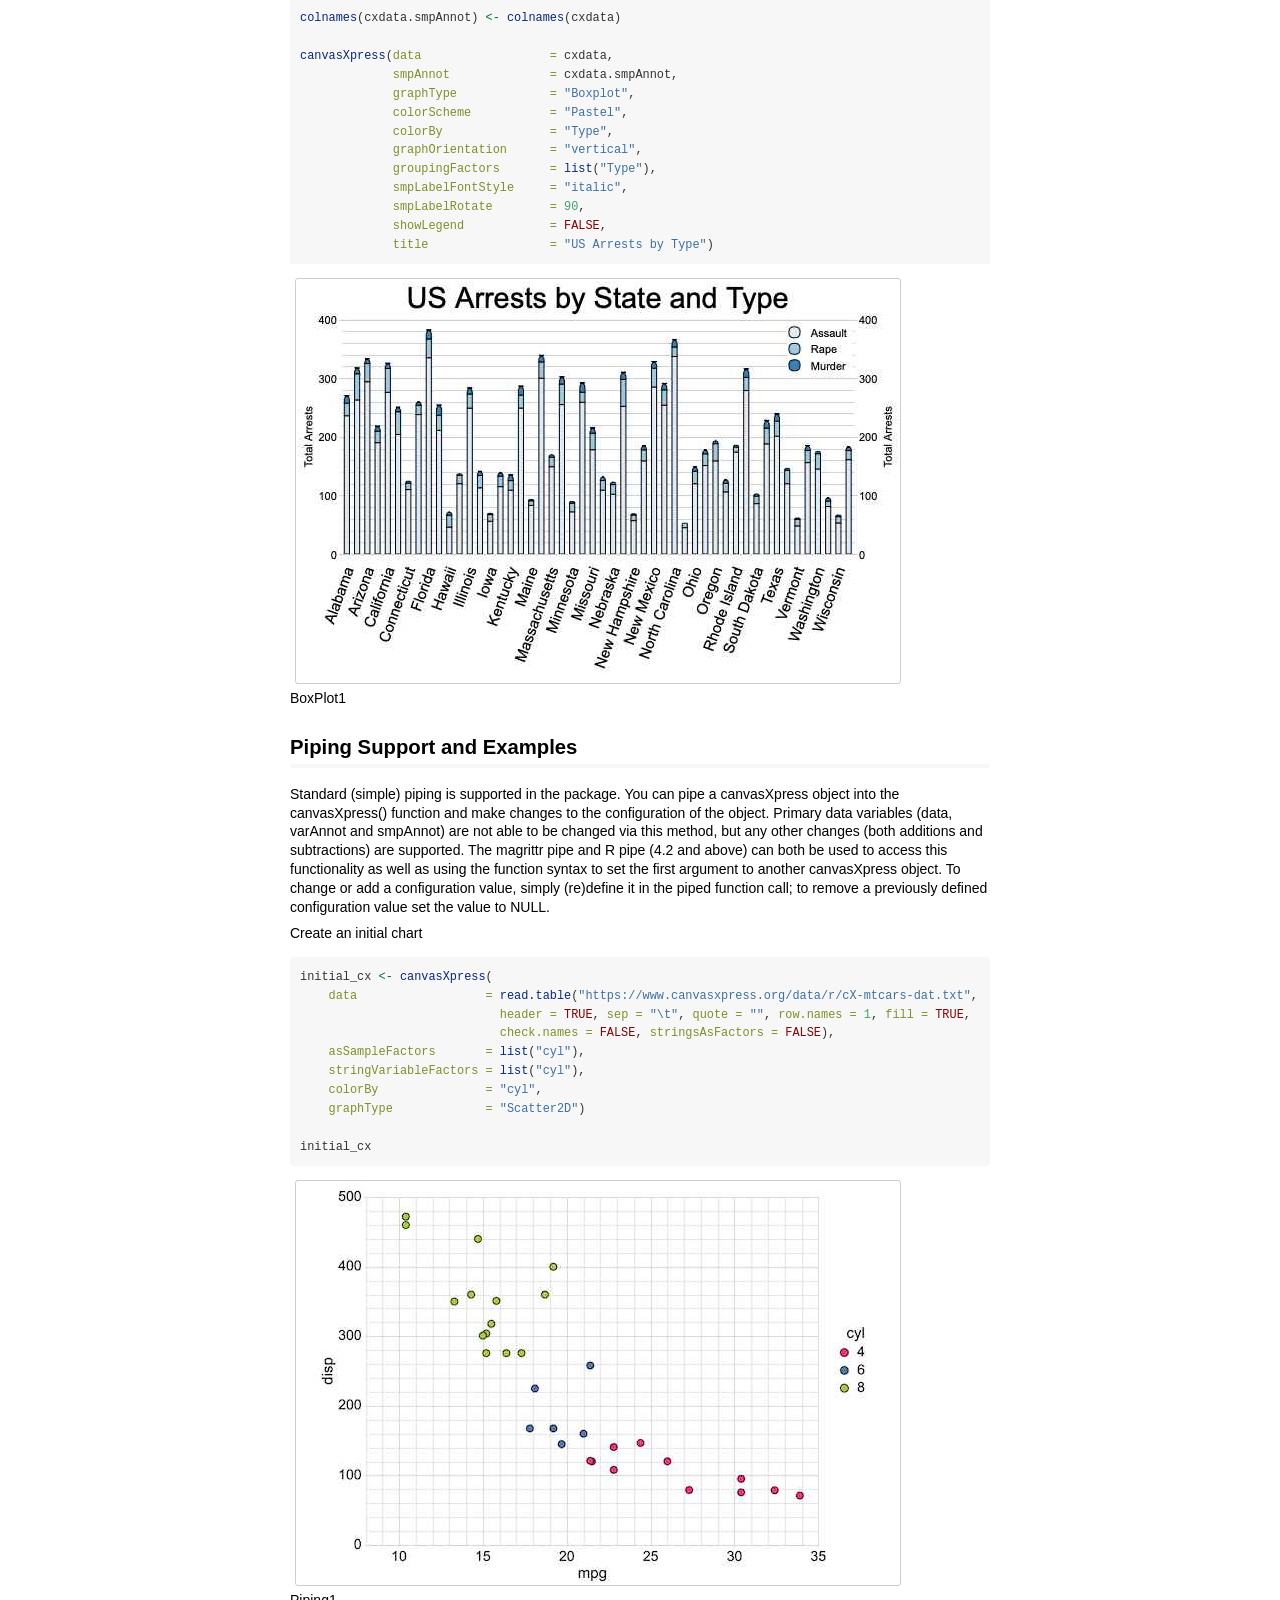
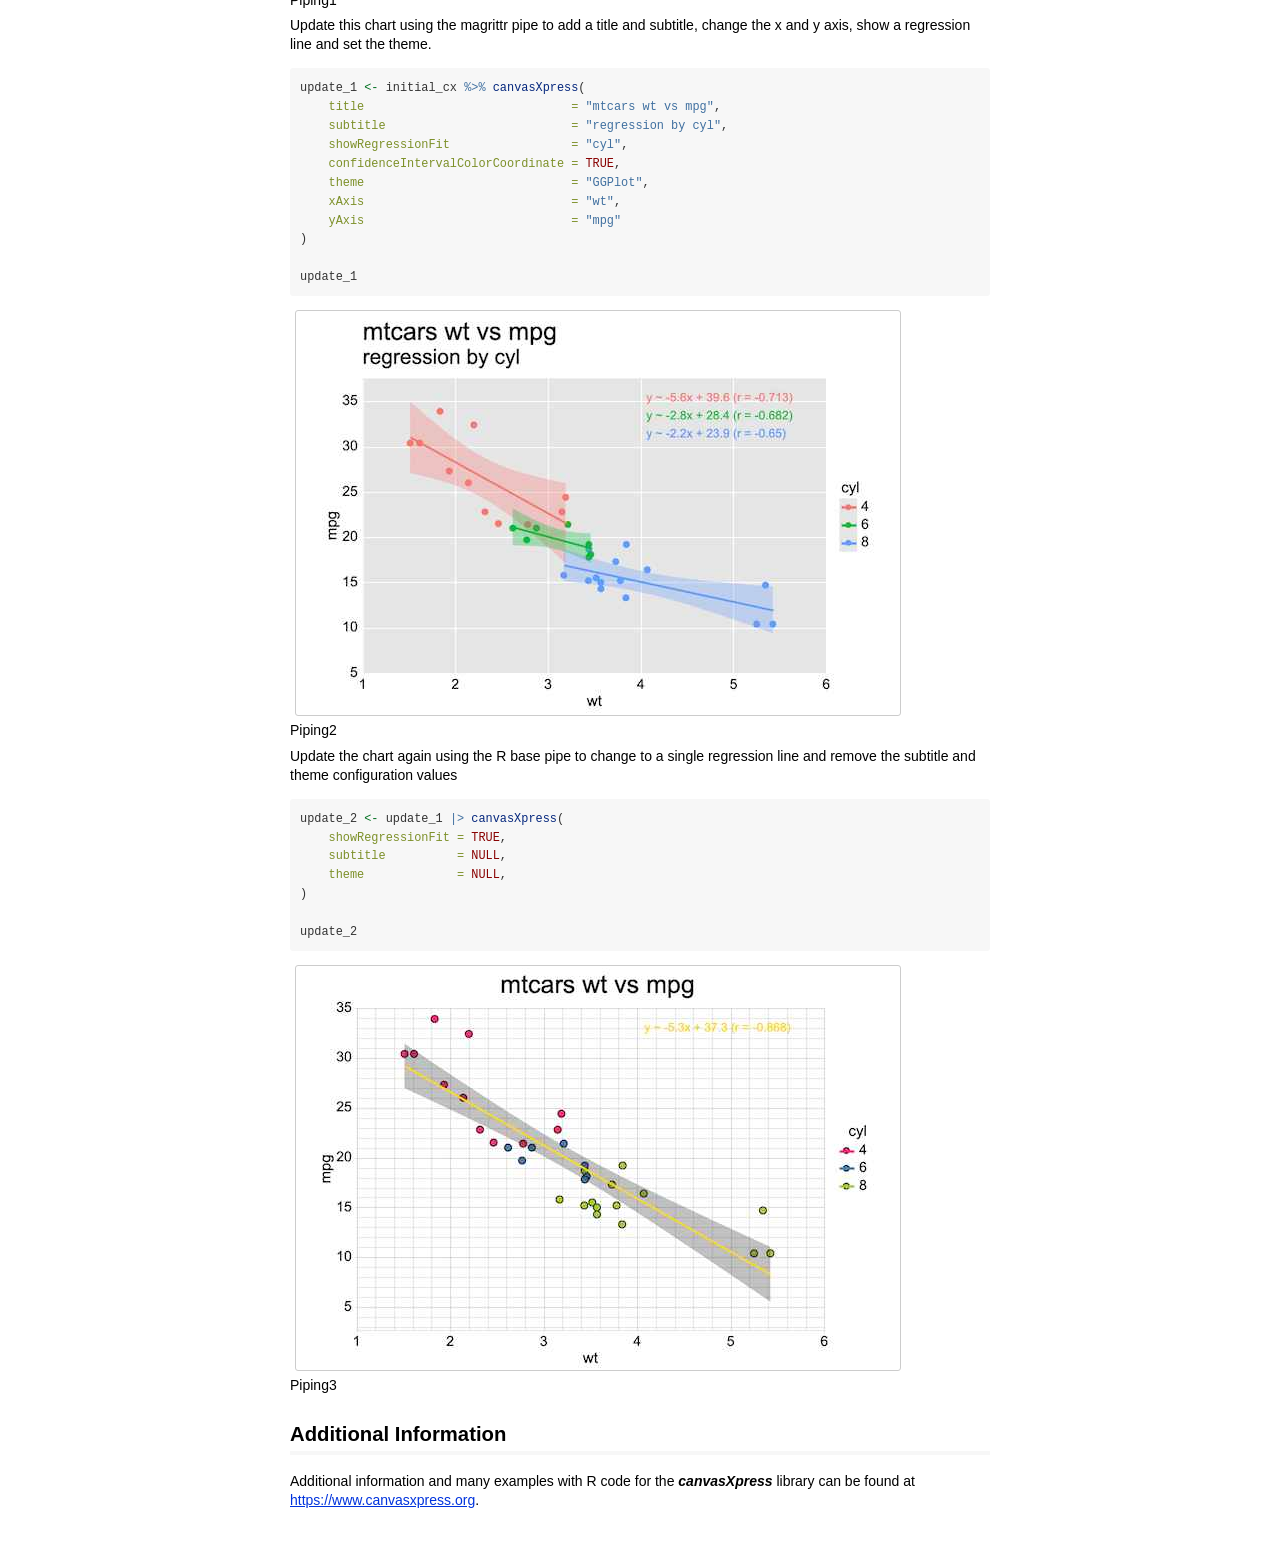
==== commit c279b789: "Updated by r-hub/update-repo-from-url" ====
--- a/inst/doc/additional_examples.html
+++ b/inst/doc/additional_examples.html
@@ -12,7 +12,7 @@
 
 <meta name="author" content="Connie Brett" />
 
-<meta name="date" content="2026-08-27" />
+<meta name="date" content="2026-08-31" />
 
 <title>Additional Examples for canvasXpress in R</title>
 
@@ -342,7 +342,7 @@
 <h1 class="title toc-ignore">Additional Examples for canvasXpress in
 R</h1>
 <h4 class="author">Connie Brett</h4>
-<h4 class="date">2026-08-27</h4>
+<h4 class="date">2026-08-31</h4>
 
 
 <div id="TOC">
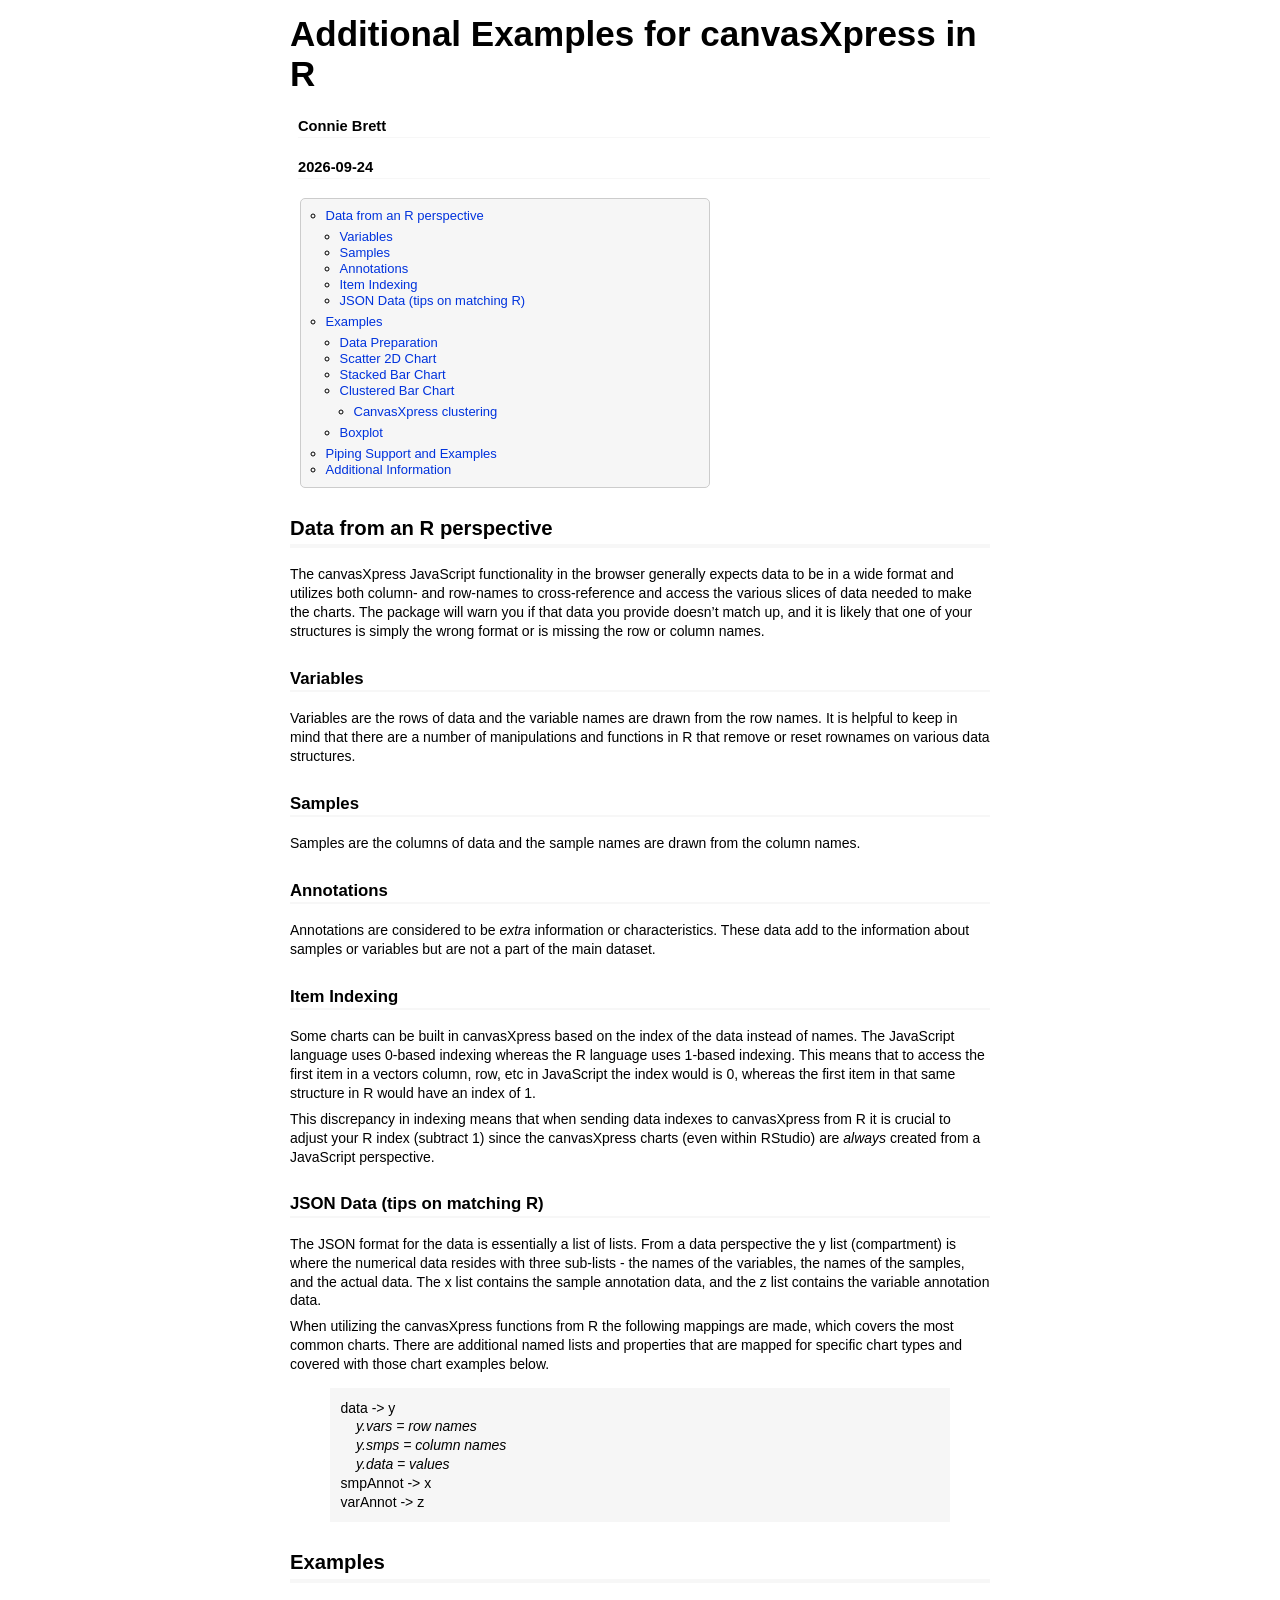
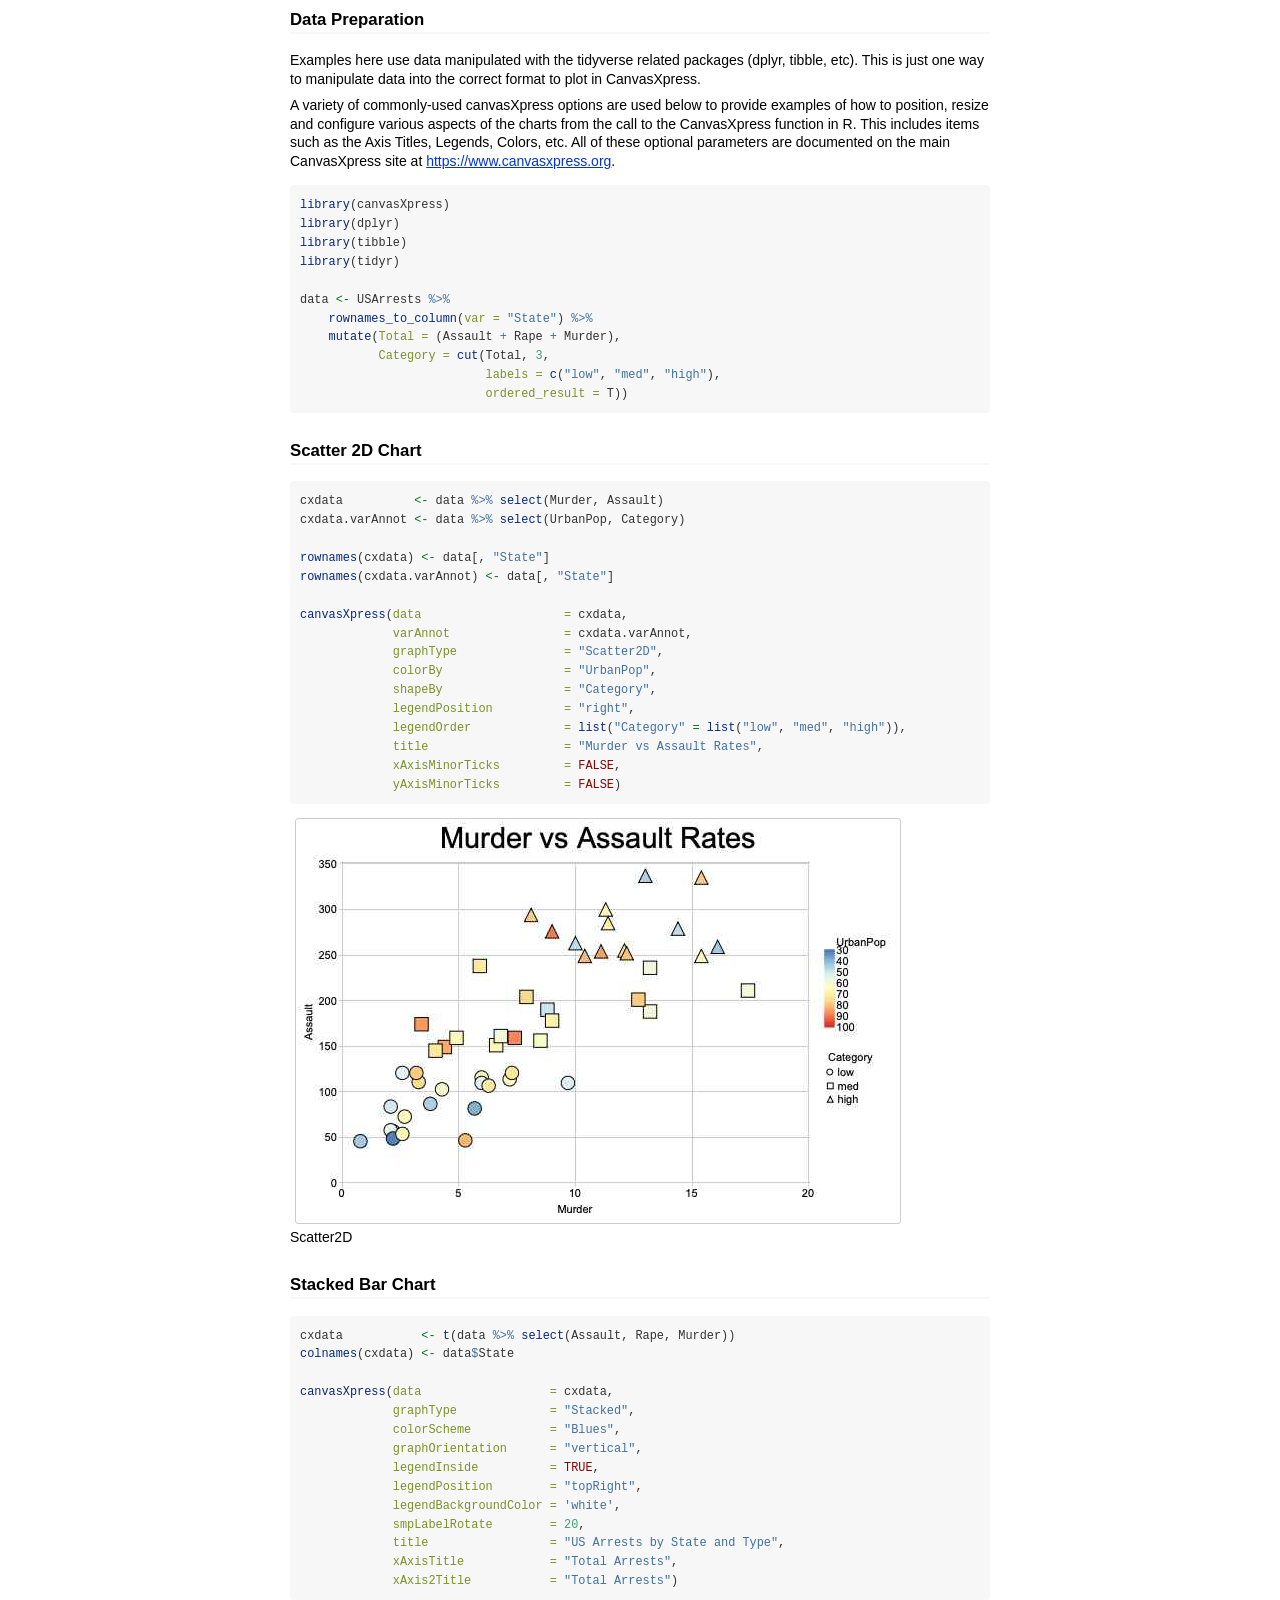
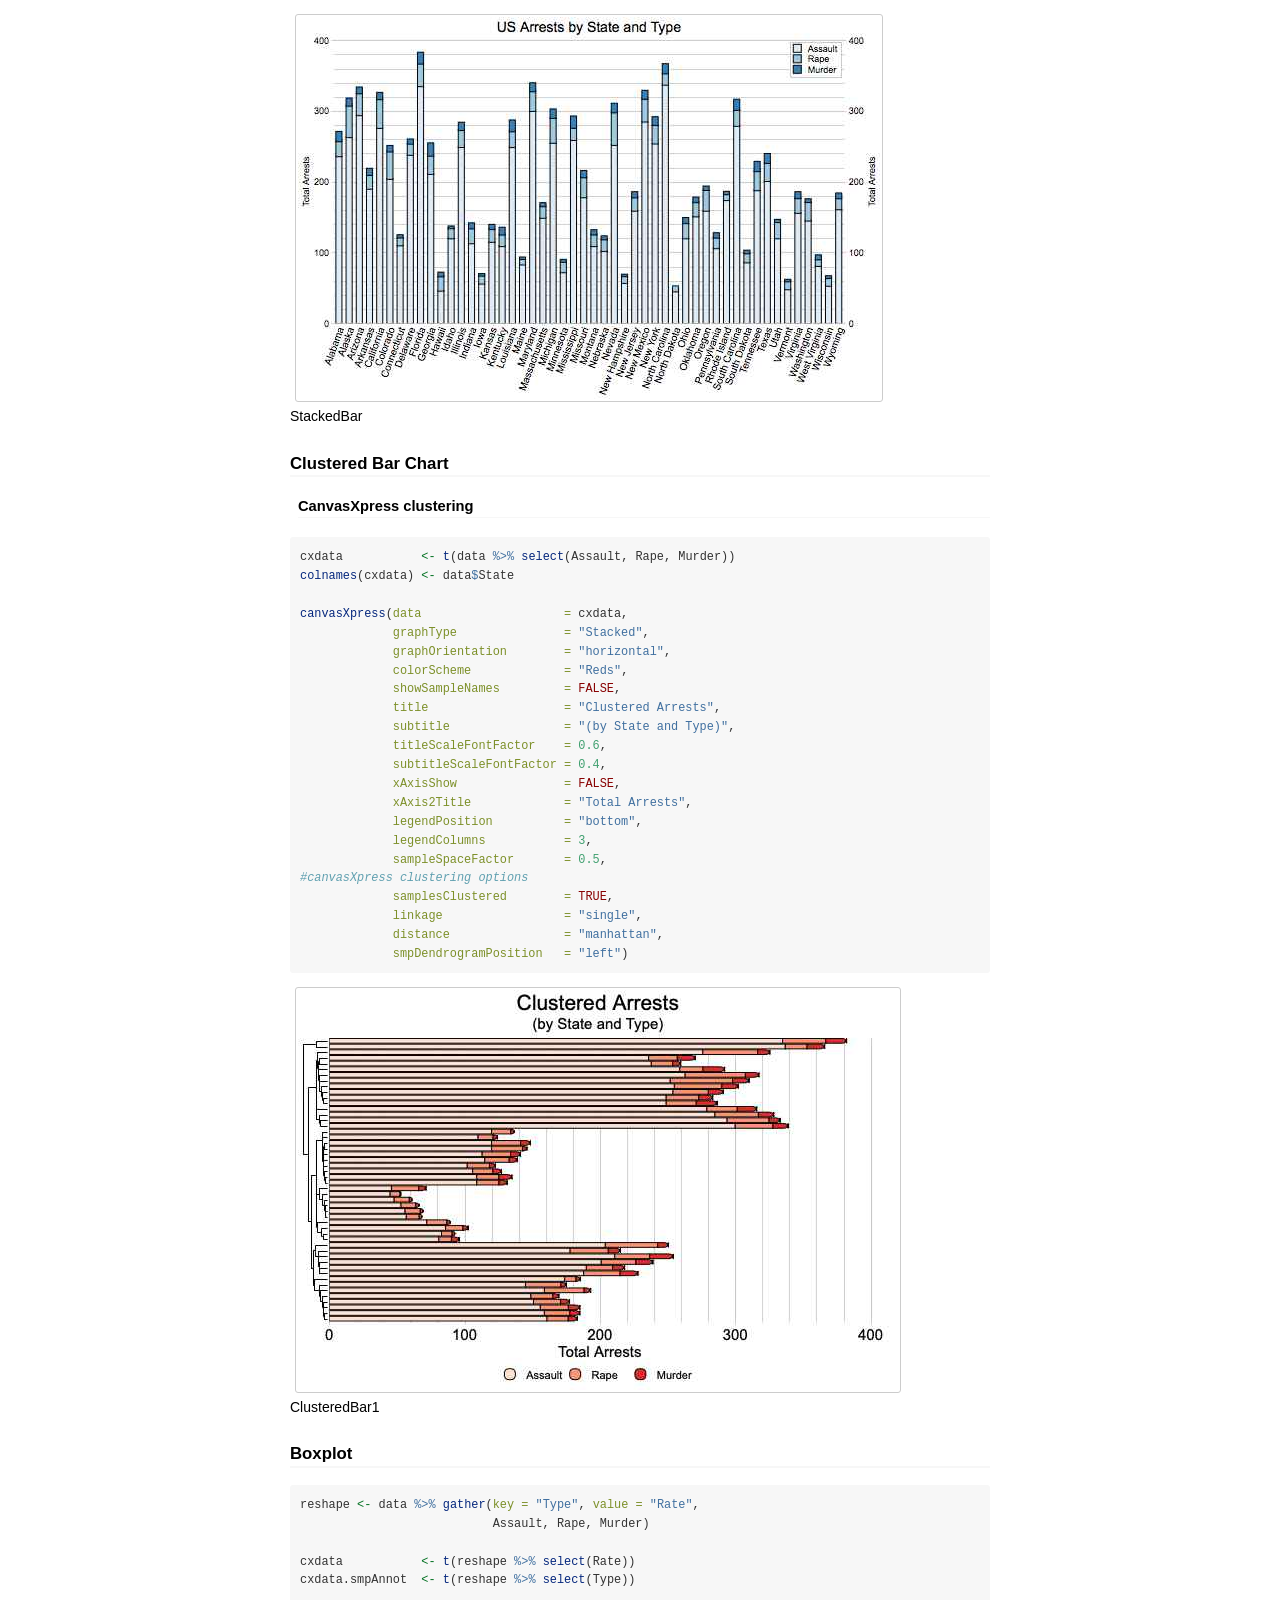
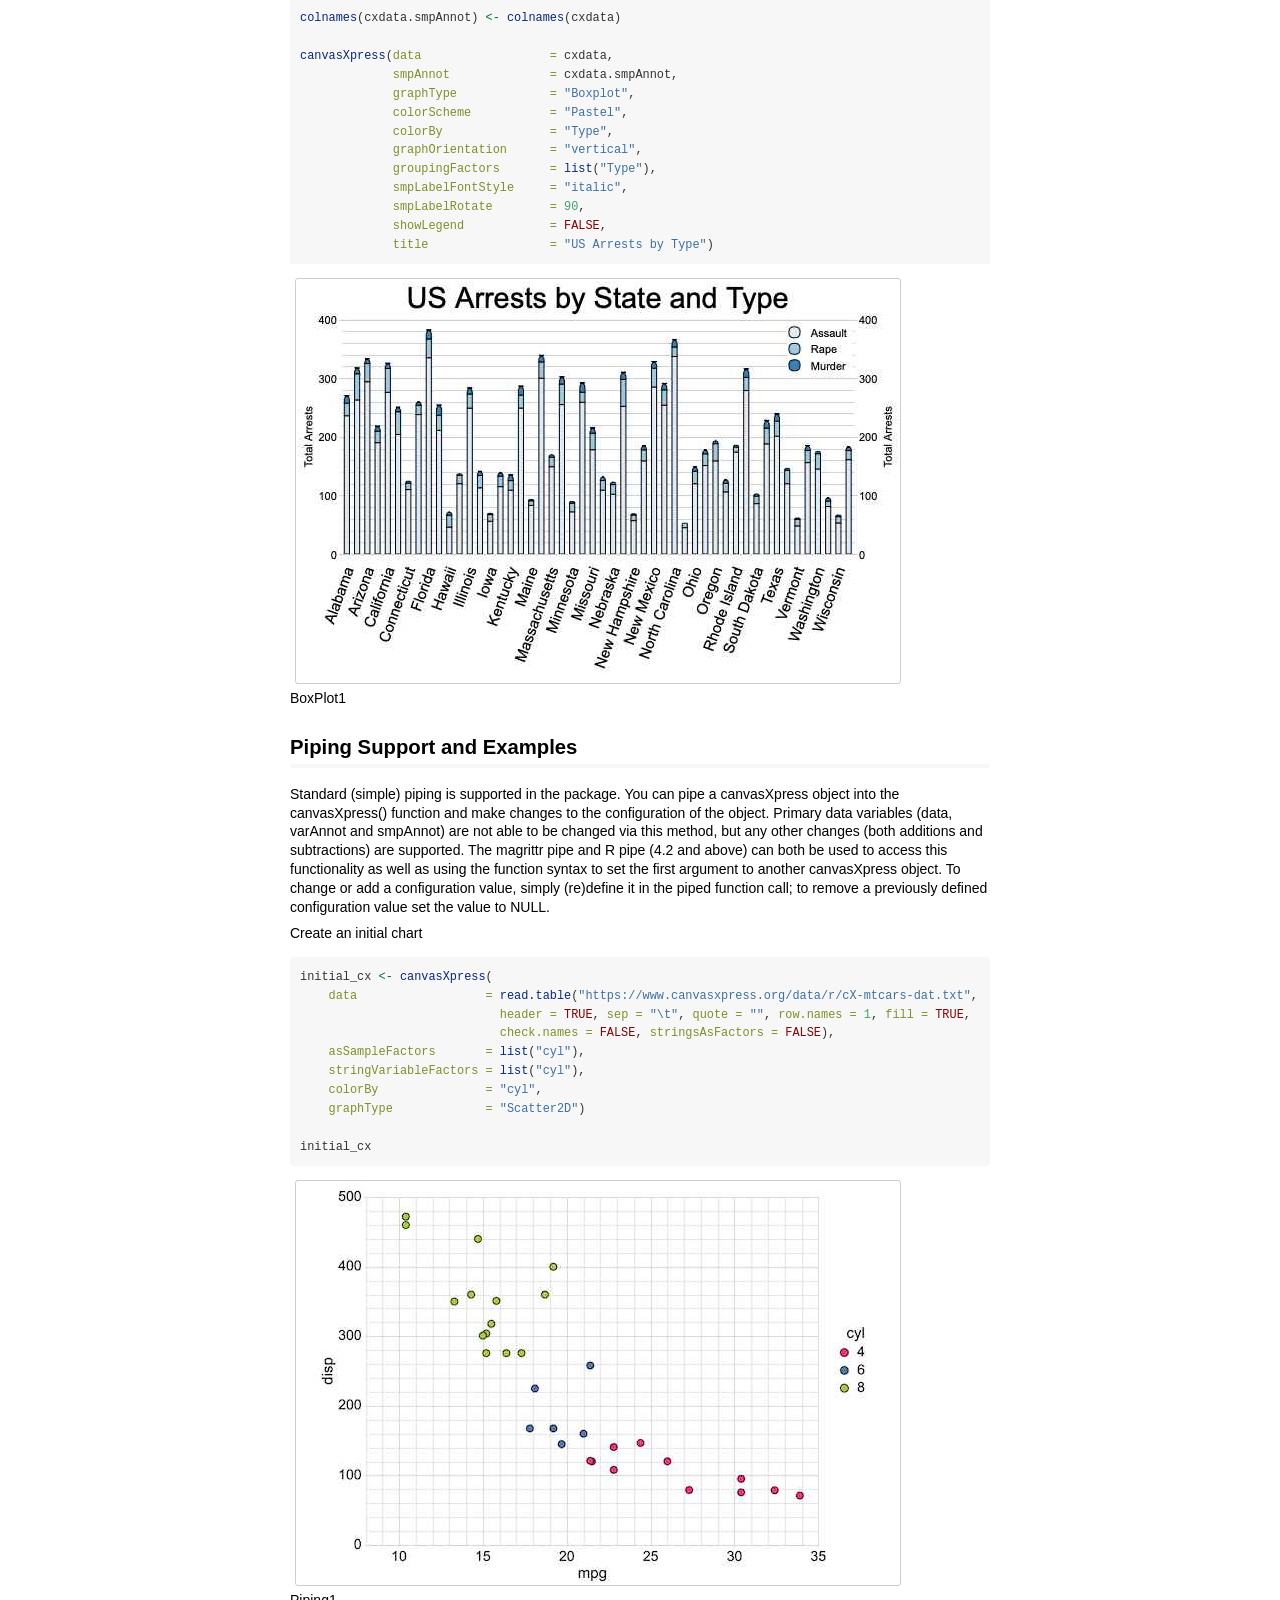
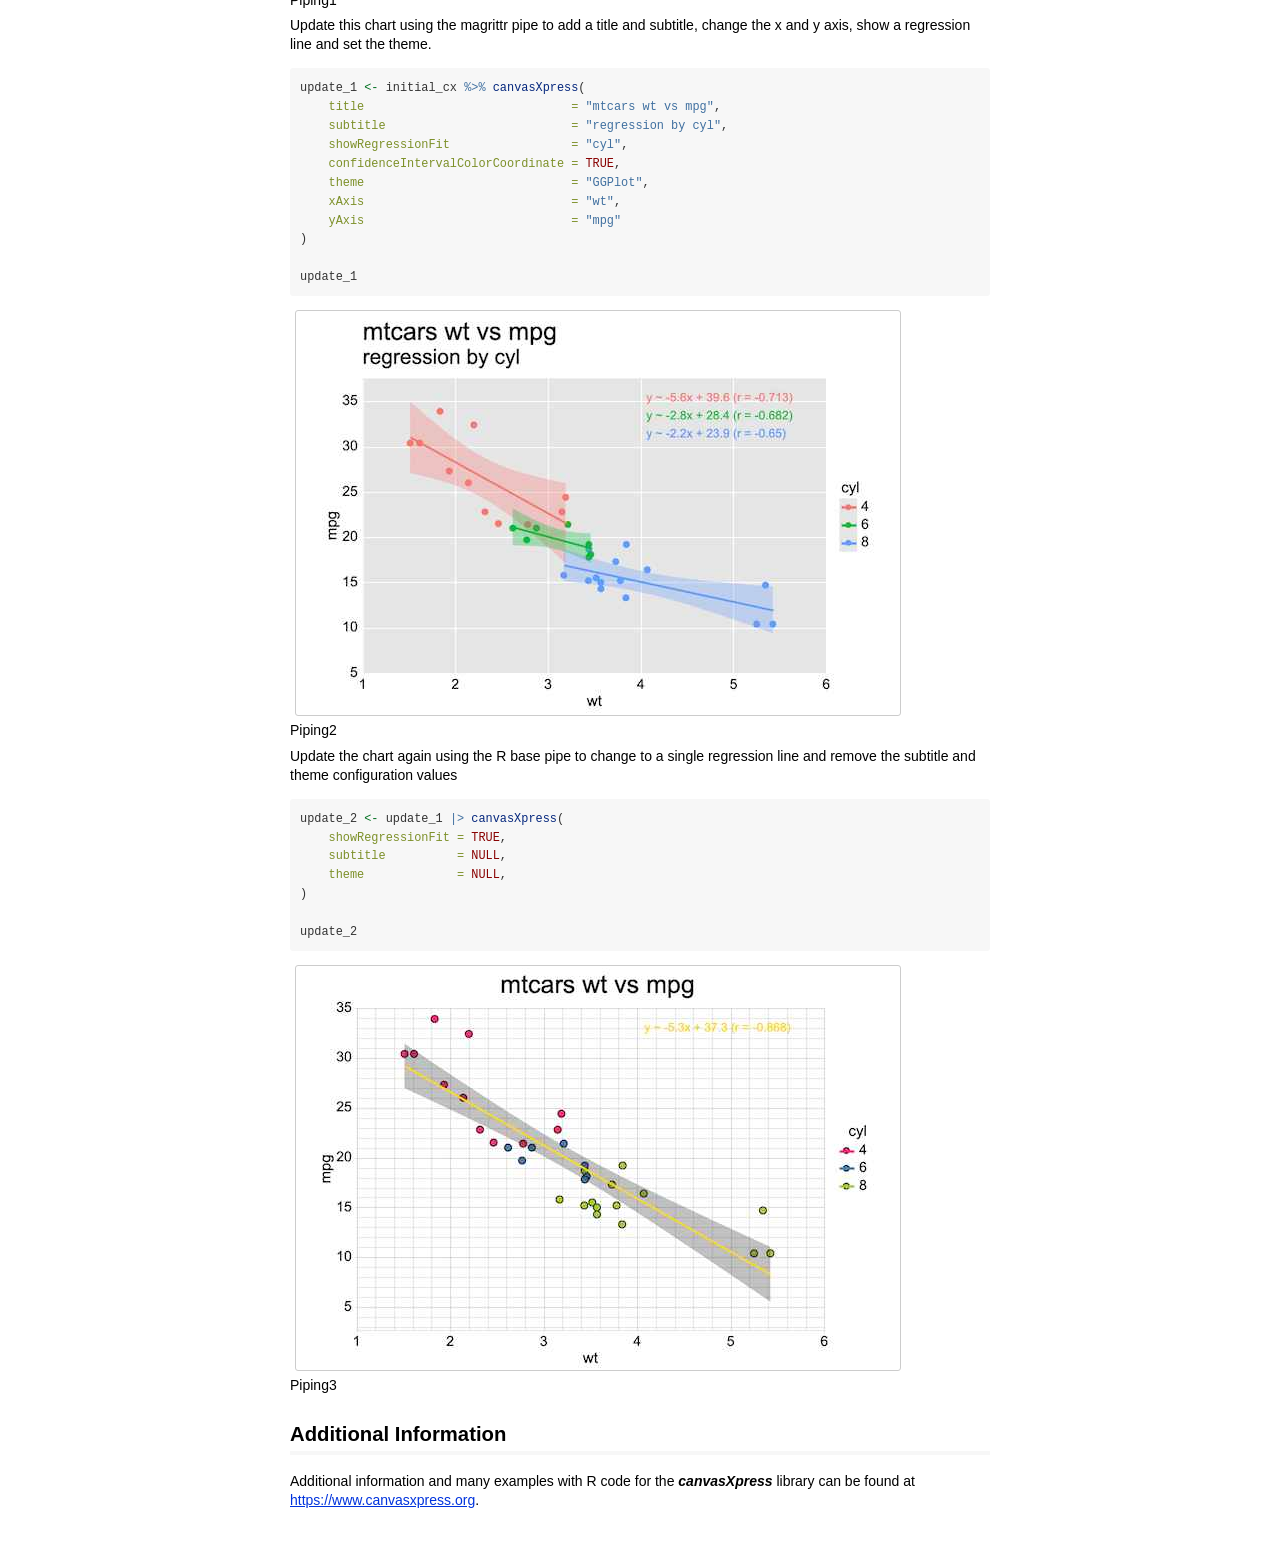
==== commit 81dc64a1: "Updated by r-hub/update-repo-from-url" ====
--- a/inst/doc/additional_examples.html
+++ b/inst/doc/additional_examples.html
@@ -12,7 +12,7 @@
 
 <meta name="author" content="Connie Brett" />
 
-<meta name="date" content="2026-08-31" />
+<meta name="date" content="2026-09-24" />
 
 <title>Additional Examples for canvasXpress in R</title>
 
@@ -342,7 +342,7 @@
 <h1 class="title toc-ignore">Additional Examples for canvasXpress in
 R</h1>
 <h4 class="author">Connie Brett</h4>
-<h4 class="date">2026-08-31</h4>
+<h4 class="date">2026-09-24</h4>
 
 
 <div id="TOC">
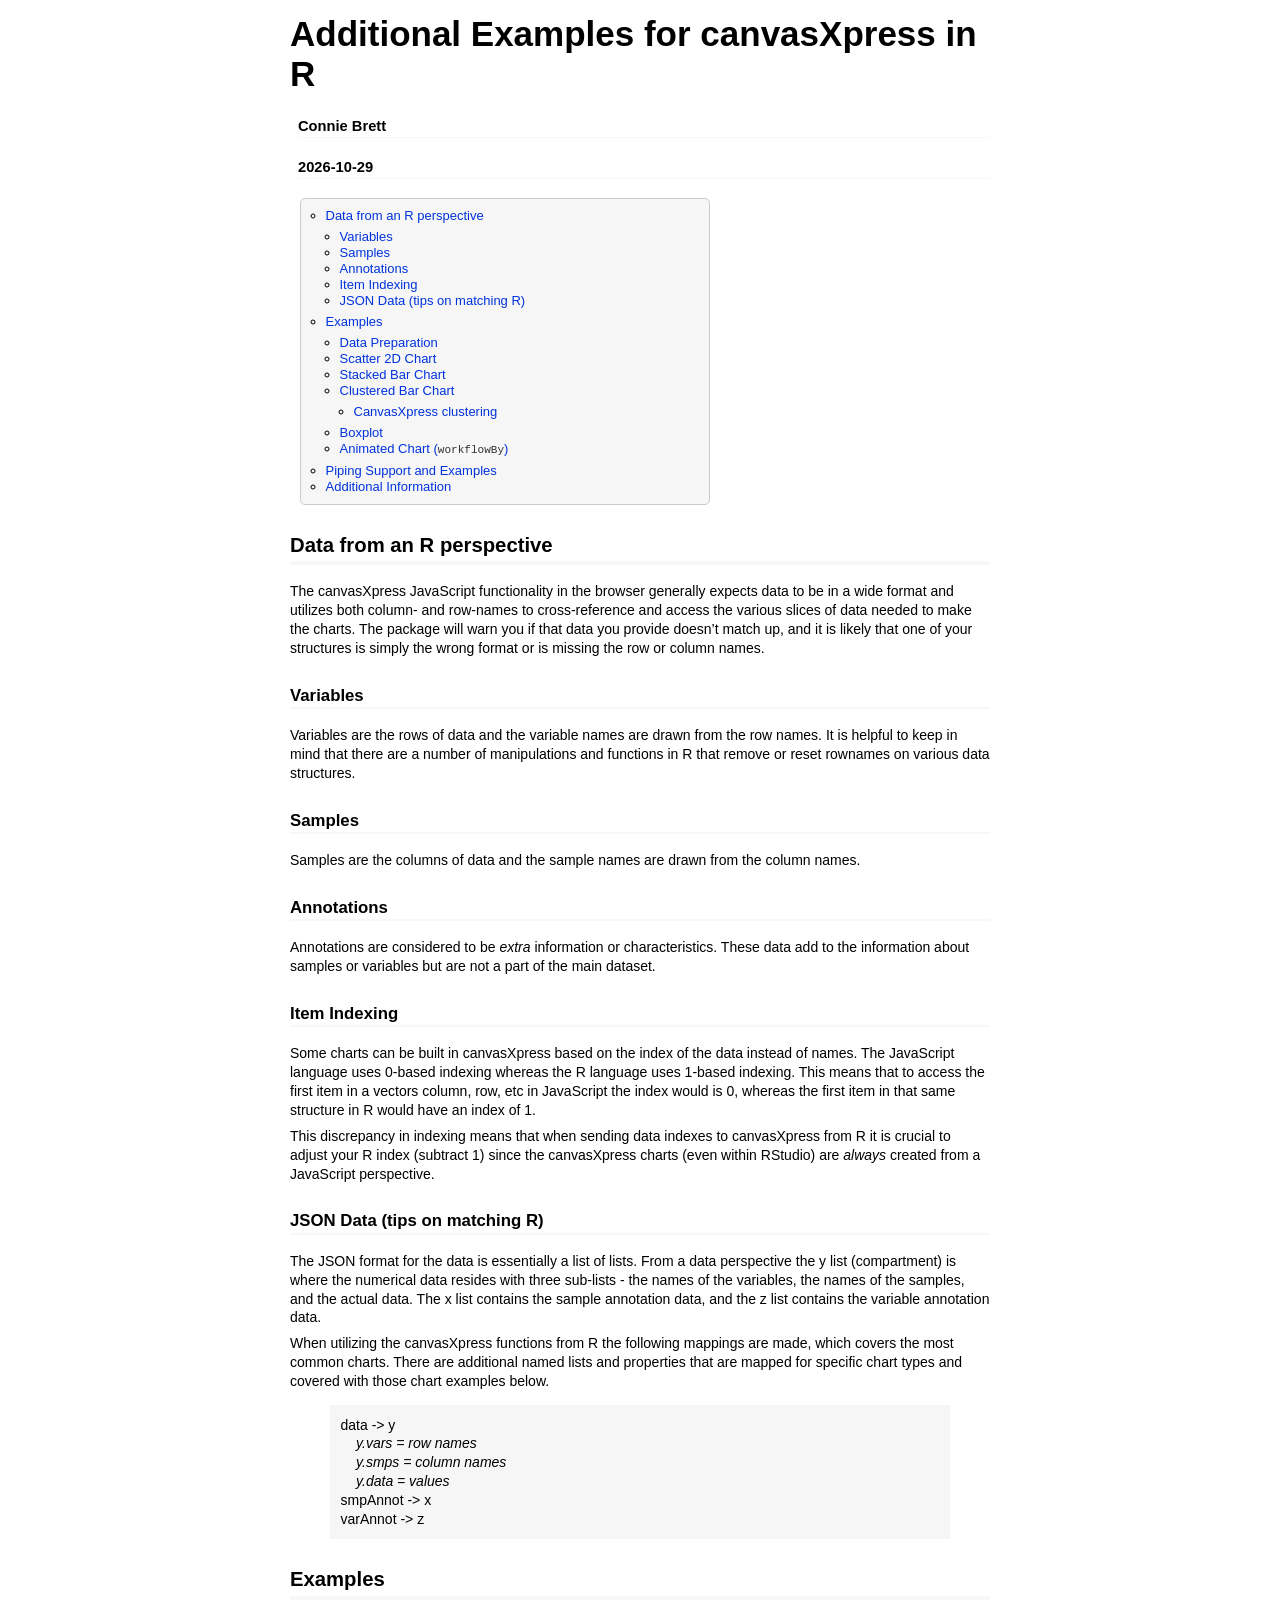
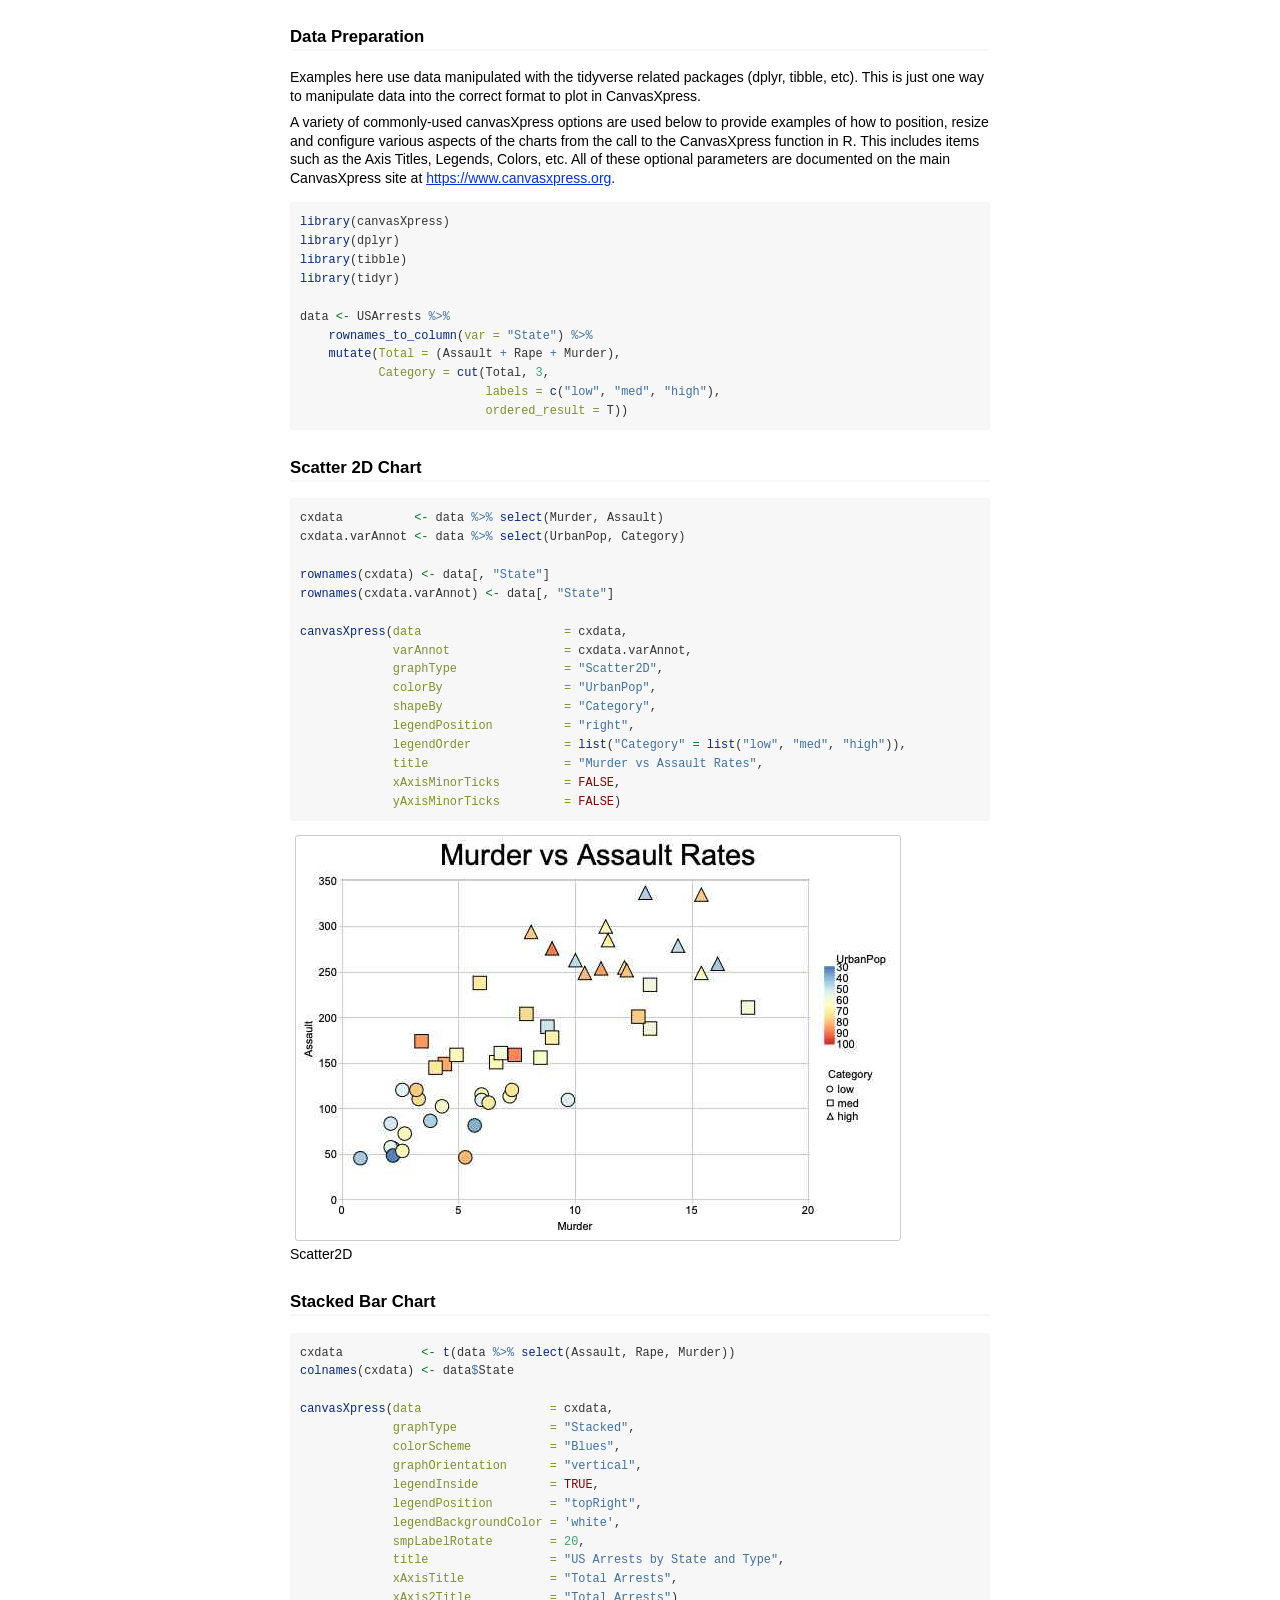
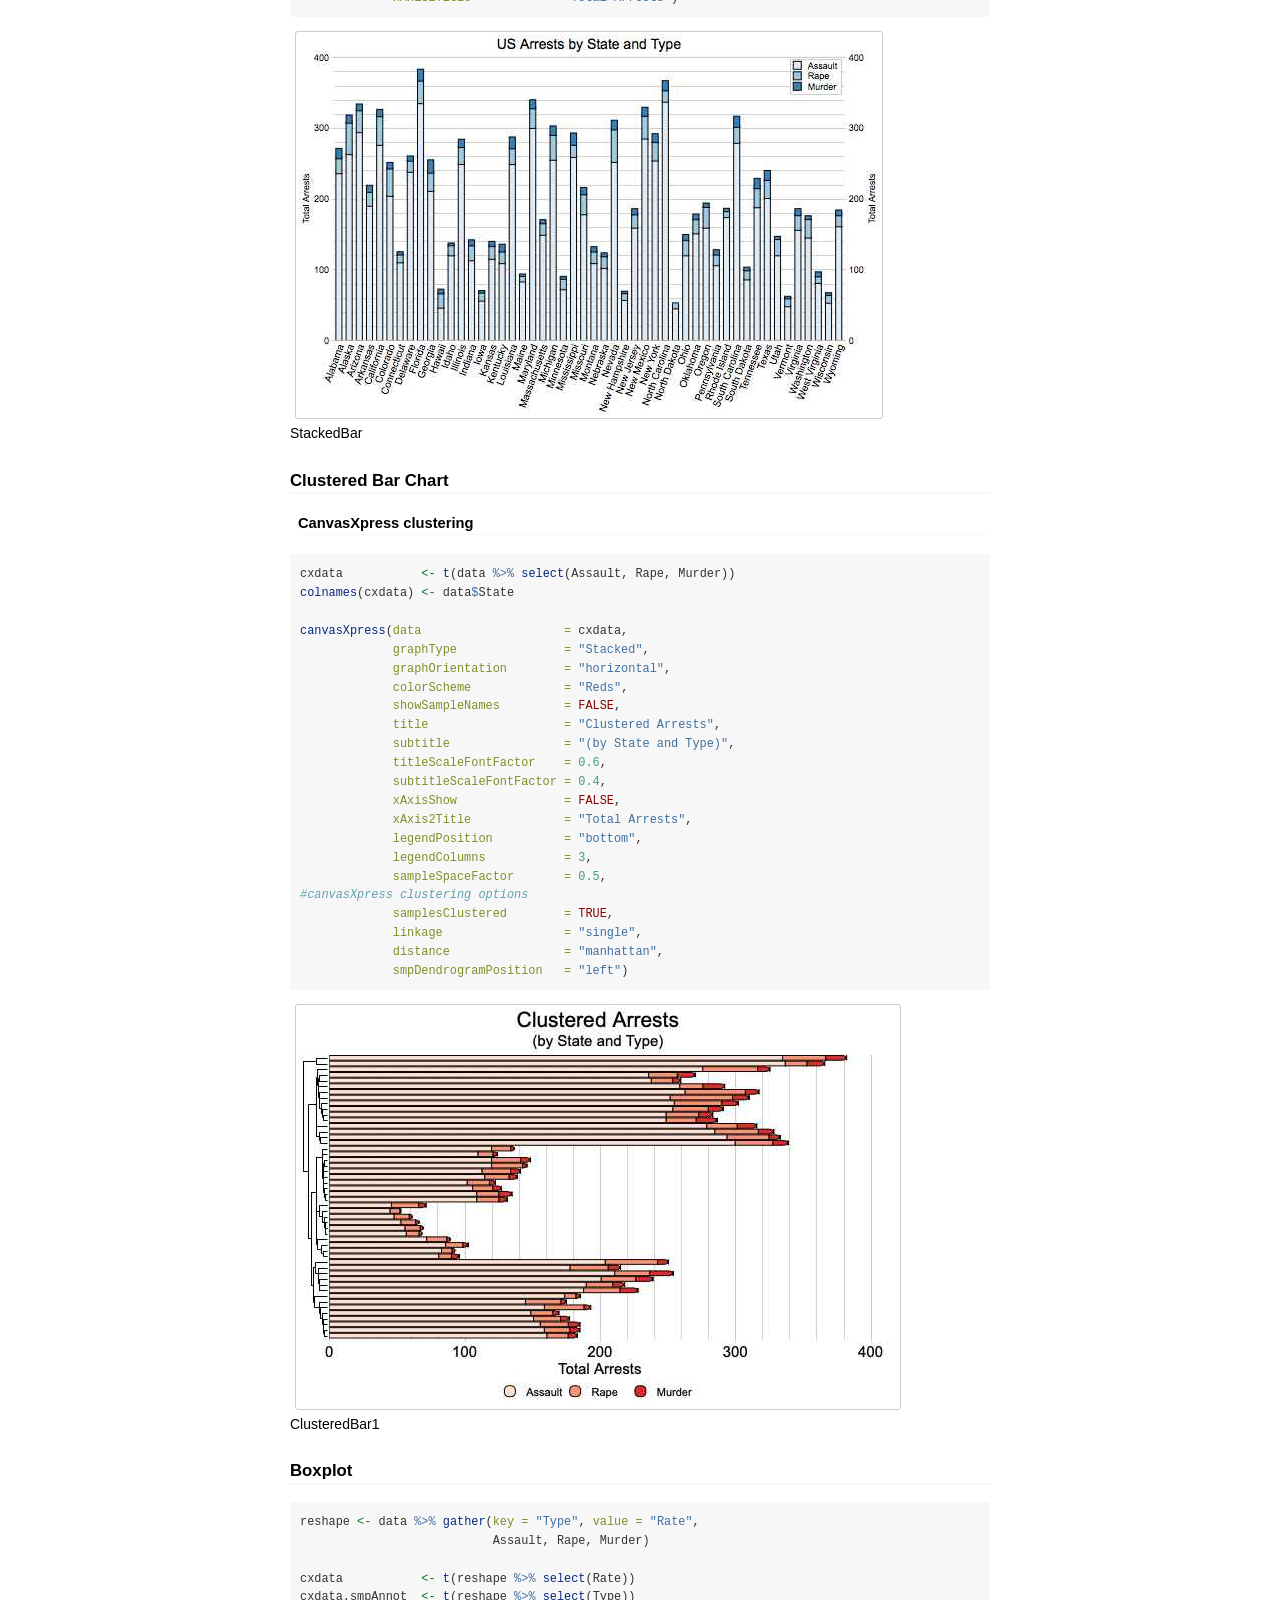
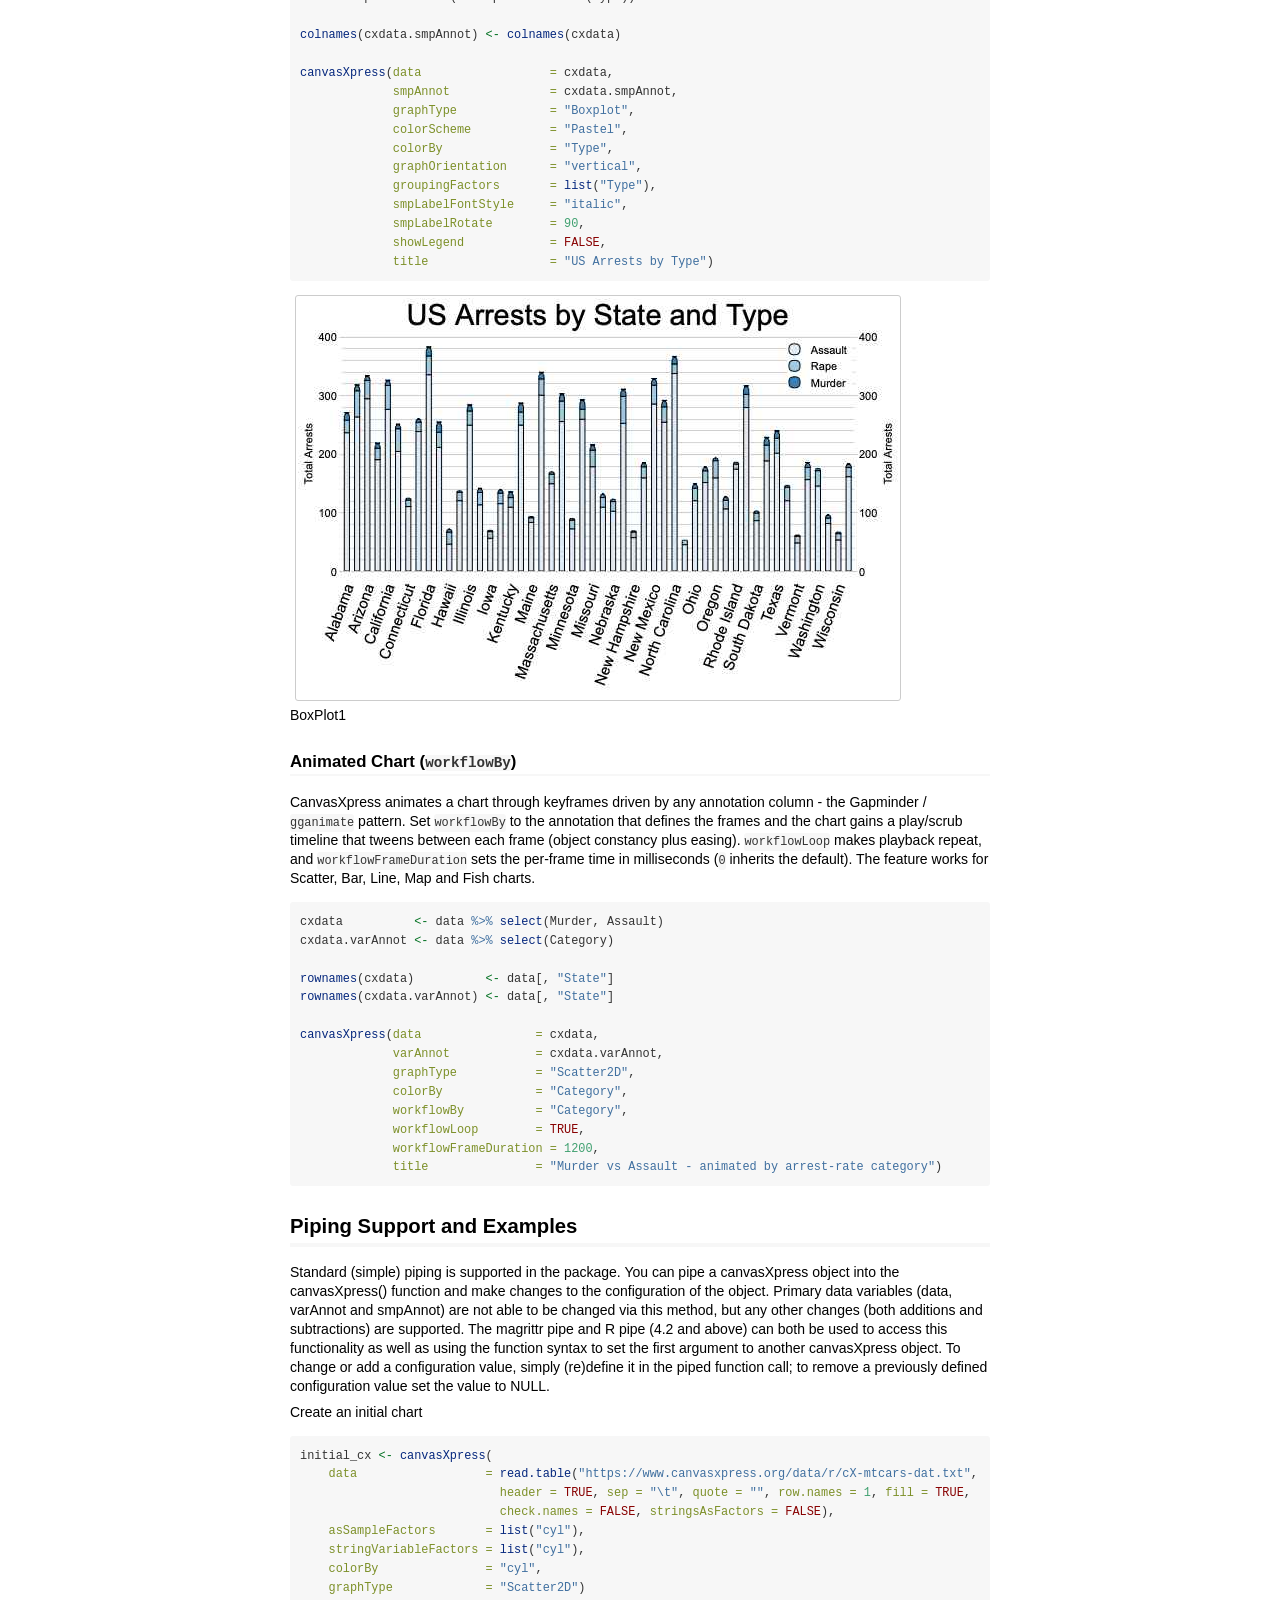
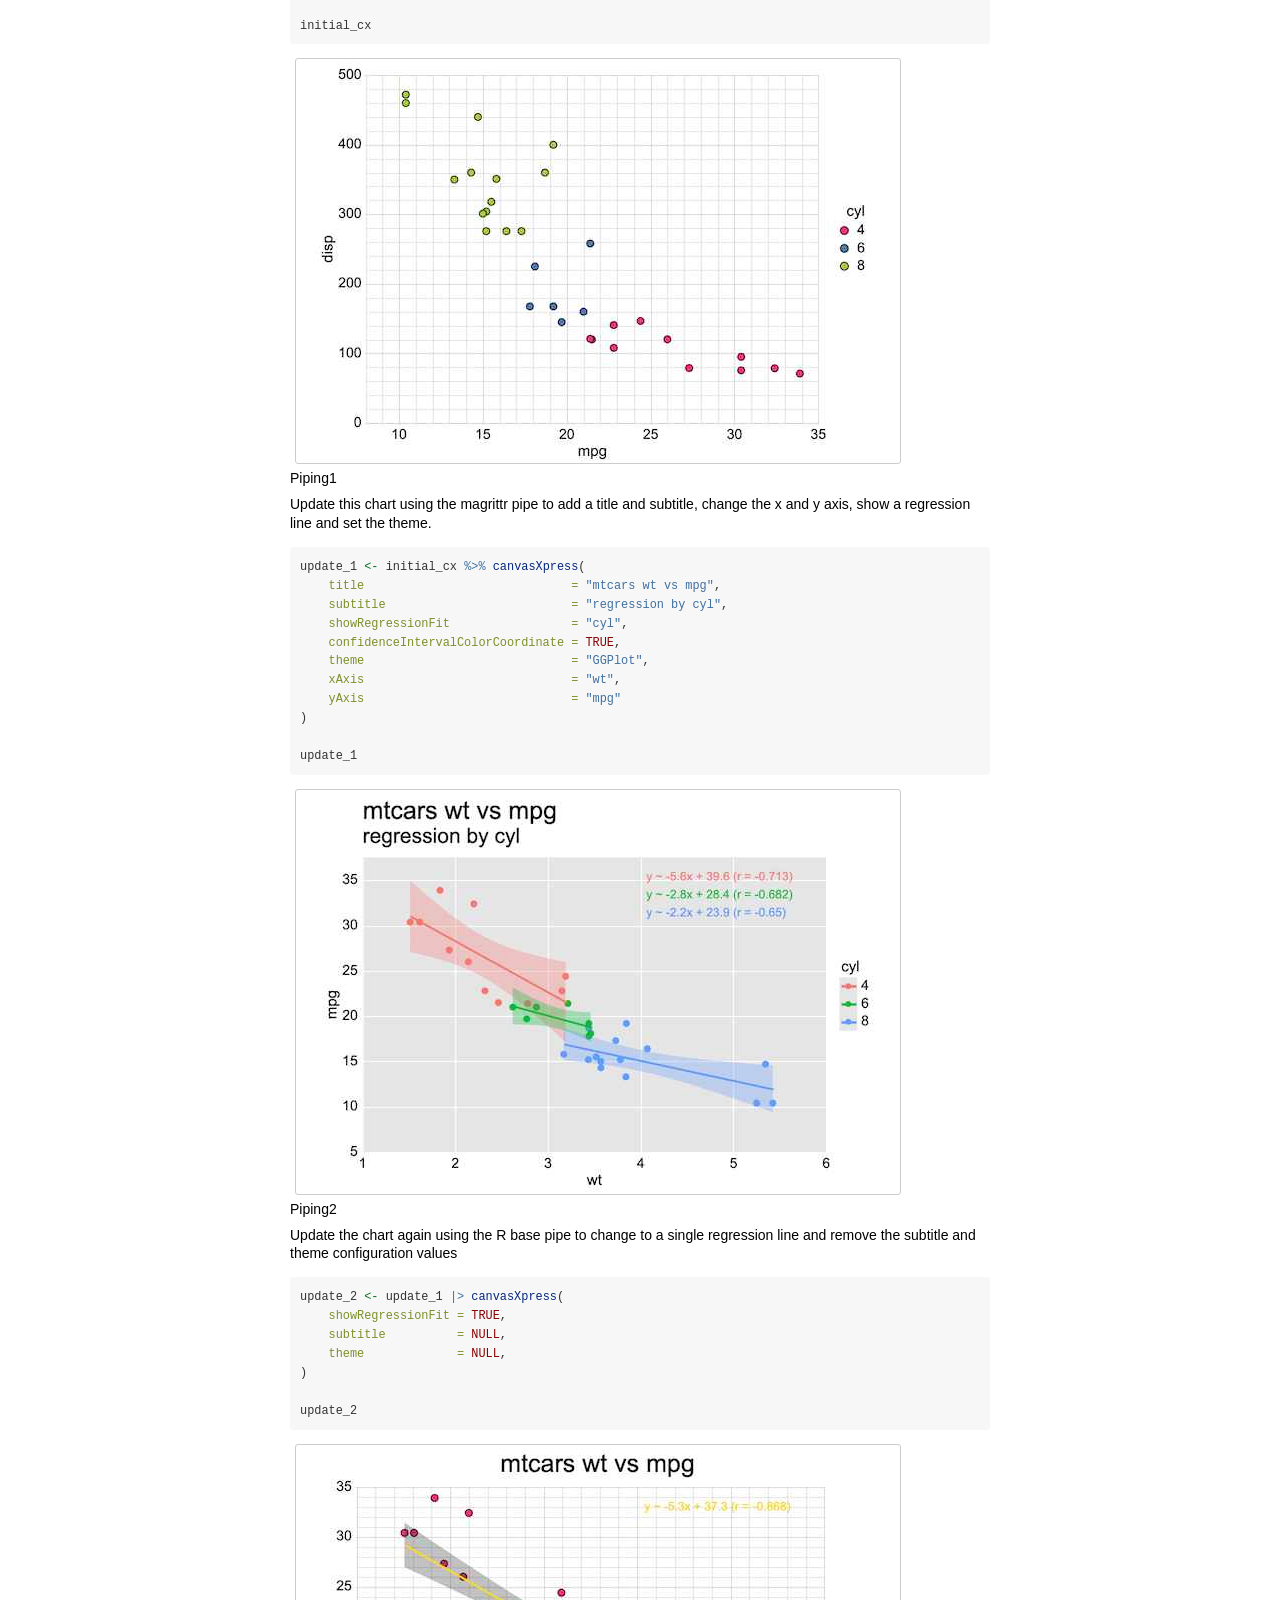
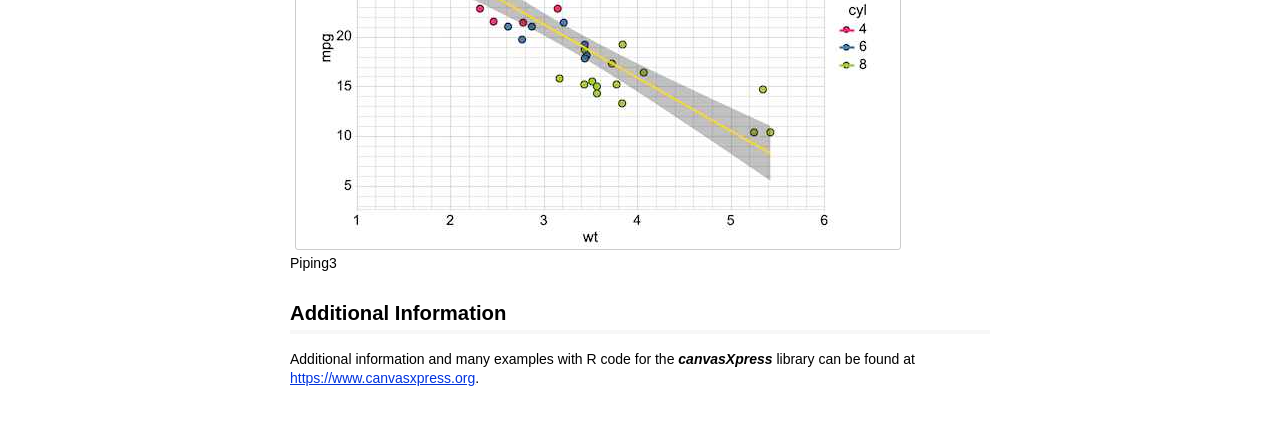
==== commit c2506d73: "Updated by r-hub/update-repo-from-url" ====
--- a/inst/doc/additional_examples.html
+++ b/inst/doc/additional_examples.html
@@ -12,7 +12,7 @@
 
 <meta name="author" content="Connie Brett" />
 
-<meta name="date" content="2026-09-24" />
+<meta name="date" content="2026-10-29" />
 
 <title>Additional Examples for canvasXpress in R</title>
 
@@ -342,7 +342,7 @@
 <h1 class="title toc-ignore">Additional Examples for canvasXpress in
 R</h1>
 <h4 class="author">Connie Brett</h4>
-<h4 class="date">2026-09-24</h4>
+<h4 class="date">2026-10-29</h4>
 
 
 <div id="TOC">
@@ -370,6 +370,8 @@
 <li><a href="#canvasxpress-clustering" id="toc-canvasxpress-clustering">CanvasXpress clustering</a></li>
 </ul></li>
 <li><a href="#boxplot" id="toc-boxplot">Boxplot</a></li>
+<li><a href="#animated-chart-workflowby" id="toc-animated-chart-workflowby">Animated Chart
+(<code>workflowBy</code>)</a></li>
 </ul></li>
 <li><a href="#piping-support-and-examples" id="toc-piping-support-and-examples">Piping Support and
 Examples</a></li>
@@ -565,6 +567,31 @@
 <div class="figcaption">BoxPlot1</div>
 </div>
 </div>
+<div id="animated-chart-workflowby" class="section level3">
+<h3>Animated Chart (<code>workflowBy</code>)</h3>
+<p>CanvasXpress animates a chart through keyframes driven by any
+annotation column - the Gapminder / <code>gganimate</code> pattern. Set
+<code>workflowBy</code> to the annotation that defines the frames and
+the chart gains a play/scrub timeline that tweens between each frame
+(object constancy plus easing). <code>workflowLoop</code> makes playback
+repeat, and <code>workflowFrameDuration</code> sets the per-frame time
+in milliseconds (<code>0</code> inherits the default). The feature works
+for Scatter, Bar, Line, Map and Fish charts.</p>
+<div class="sourceCode" id="cb6"><pre class="sourceCode r"><code class="sourceCode r"><span id="cb6-1"><a href="#cb6-1" tabindex="-1"></a>cxdata          <span class="ot">&lt;-</span> data <span class="sc">%&gt;%</span> <span class="fu">select</span>(Murder, Assault)</span>
+<span id="cb6-2"><a href="#cb6-2" tabindex="-1"></a>cxdata.varAnnot <span class="ot">&lt;-</span> data <span class="sc">%&gt;%</span> <span class="fu">select</span>(Category)</span>
+<span id="cb6-3"><a href="#cb6-3" tabindex="-1"></a></span>
+<span id="cb6-4"><a href="#cb6-4" tabindex="-1"></a><span class="fu">rownames</span>(cxdata)          <span class="ot">&lt;-</span> data[, <span class="st">&quot;State&quot;</span>]</span>
+<span id="cb6-5"><a href="#cb6-5" tabindex="-1"></a><span class="fu">rownames</span>(cxdata.varAnnot) <span class="ot">&lt;-</span> data[, <span class="st">&quot;State&quot;</span>]</span>
+<span id="cb6-6"><a href="#cb6-6" tabindex="-1"></a></span>
+<span id="cb6-7"><a href="#cb6-7" tabindex="-1"></a><span class="fu">canvasXpress</span>(<span class="at">data                =</span> cxdata,</span>
+<span id="cb6-8"><a href="#cb6-8" tabindex="-1"></a>             <span class="at">varAnnot            =</span> cxdata.varAnnot,</span>
+<span id="cb6-9"><a href="#cb6-9" tabindex="-1"></a>             <span class="at">graphType           =</span> <span class="st">&quot;Scatter2D&quot;</span>,</span>
+<span id="cb6-10"><a href="#cb6-10" tabindex="-1"></a>             <span class="at">colorBy             =</span> <span class="st">&quot;Category&quot;</span>,</span>
+<span id="cb6-11"><a href="#cb6-11" tabindex="-1"></a>             <span class="at">workflowBy          =</span> <span class="st">&quot;Category&quot;</span>,</span>
+<span id="cb6-12"><a href="#cb6-12" tabindex="-1"></a>             <span class="at">workflowLoop        =</span> <span class="cn">TRUE</span>,</span>
+<span id="cb6-13"><a href="#cb6-13" tabindex="-1"></a>             <span class="at">workflowFrameDuration =</span> <span class="dv">1200</span>,</span>
+<span id="cb6-14"><a href="#cb6-14" tabindex="-1"></a>             <span class="at">title               =</span> <span class="st">&quot;Murder vs Assault - animated by arrest-rate category&quot;</span>)</span></code></pre></div>
+</div>
 </div>
 <div id="piping-support-and-examples" class="section level2">
 <h2>Piping Support and Examples</h2>
@@ -580,16 +607,16 @@
 remove a previously defined configuration value set the value to
 NULL.</p>
 <p>Create an initial chart</p>
-<div class="sourceCode" id="cb6"><pre class="sourceCode r"><code class="sourceCode r"><span id="cb6-1"><a href="#cb6-1" tabindex="-1"></a>initial_cx <span class="ot">&lt;-</span> <span class="fu">canvasXpress</span>(</span>
-<span id="cb6-2"><a href="#cb6-2" tabindex="-1"></a>    <span class="at">data                  =</span> <span class="fu">read.table</span>(<span class="st">&quot;https://www.canvasxpress.org/data/r/cX-mtcars-dat.txt&quot;</span>, </span>
-<span id="cb6-3"><a href="#cb6-3" tabindex="-1"></a>                            <span class="at">header =</span> <span class="cn">TRUE</span>, <span class="at">sep =</span> <span class="st">&quot;</span><span class="sc">\t</span><span class="st">&quot;</span>, <span class="at">quote =</span> <span class="st">&quot;&quot;</span>, <span class="at">row.names =</span> <span class="dv">1</span>, <span class="at">fill =</span> <span class="cn">TRUE</span>, </span>
-<span id="cb6-4"><a href="#cb6-4" tabindex="-1"></a>                            <span class="at">check.names =</span> <span class="cn">FALSE</span>, <span class="at">stringsAsFactors =</span> <span class="cn">FALSE</span>),</span>
-<span id="cb6-5"><a href="#cb6-5" tabindex="-1"></a>    <span class="at">asSampleFactors       =</span> <span class="fu">list</span>(<span class="st">&quot;cyl&quot;</span>),</span>
-<span id="cb6-6"><a href="#cb6-6" tabindex="-1"></a>    <span class="at">stringVariableFactors =</span> <span class="fu">list</span>(<span class="st">&quot;cyl&quot;</span>),</span>
-<span id="cb6-7"><a href="#cb6-7" tabindex="-1"></a>    <span class="at">colorBy               =</span> <span class="st">&quot;cyl&quot;</span>,</span>
-<span id="cb6-8"><a href="#cb6-8" tabindex="-1"></a>    <span class="at">graphType             =</span> <span class="st">&quot;Scatter2D&quot;</span>)</span>
-<span id="cb6-9"><a href="#cb6-9" tabindex="-1"></a></span>
-<span id="cb6-10"><a href="#cb6-10" tabindex="-1"></a>initial_cx</span></code></pre></div>
+<div class="sourceCode" id="cb7"><pre class="sourceCode r"><code class="sourceCode r"><span id="cb7-1"><a href="#cb7-1" tabindex="-1"></a>initial_cx <span class="ot">&lt;-</span> <span class="fu">canvasXpress</span>(</span>
+<span id="cb7-2"><a href="#cb7-2" tabindex="-1"></a>    <span class="at">data                  =</span> <span class="fu">read.table</span>(<span class="st">&quot;https://www.canvasxpress.org/data/r/cX-mtcars-dat.txt&quot;</span>, </span>
+<span id="cb7-3"><a href="#cb7-3" tabindex="-1"></a>                            <span class="at">header =</span> <span class="cn">TRUE</span>, <span class="at">sep =</span> <span class="st">&quot;</span><span class="sc">\t</span><span class="st">&quot;</span>, <span class="at">quote =</span> <span class="st">&quot;&quot;</span>, <span class="at">row.names =</span> <span class="dv">1</span>, <span class="at">fill =</span> <span class="cn">TRUE</span>, </span>
+<span id="cb7-4"><a href="#cb7-4" tabindex="-1"></a>                            <span class="at">check.names =</span> <span class="cn">FALSE</span>, <span class="at">stringsAsFactors =</span> <span class="cn">FALSE</span>),</span>
+<span id="cb7-5"><a href="#cb7-5" tabindex="-1"></a>    <span class="at">asSampleFactors       =</span> <span class="fu">list</span>(<span class="st">&quot;cyl&quot;</span>),</span>
+<span id="cb7-6"><a href="#cb7-6" tabindex="-1"></a>    <span class="at">stringVariableFactors =</span> <span class="fu">list</span>(<span class="st">&quot;cyl&quot;</span>),</span>
+<span id="cb7-7"><a href="#cb7-7" tabindex="-1"></a>    <span class="at">colorBy               =</span> <span class="st">&quot;cyl&quot;</span>,</span>
+<span id="cb7-8"><a href="#cb7-8" tabindex="-1"></a>    <span class="at">graphType             =</span> <span class="st">&quot;Scatter2D&quot;</span>)</span>
+<span id="cb7-9"><a href="#cb7-9" tabindex="-1"></a></span>
+<span id="cb7-10"><a href="#cb7-10" tabindex="-1"></a>initial_cx</span></code></pre></div>
 <div class="float">
 <img role="img" aria-label="Piping1" src="[data-uri]" alt="Piping1" />
 <div class="figcaption">Piping1</div>
@@ -597,17 +624,17 @@
 <p>Update this chart using the magrittr pipe to add a title and
 subtitle, change the x and y axis, show a regression line and set the
 theme.</p>
-<div class="sourceCode" id="cb7"><pre class="sourceCode r"><code class="sourceCode r"><span id="cb7-1"><a href="#cb7-1" tabindex="-1"></a>update_1 <span class="ot">&lt;-</span> initial_cx <span class="sc">%&gt;%</span> <span class="fu">canvasXpress</span>(</span>
-<span id="cb7-2"><a href="#cb7-2" tabindex="-1"></a>    <span class="at">title                             =</span> <span class="st">&quot;mtcars wt vs mpg&quot;</span>,</span>
-<span id="cb7-3"><a href="#cb7-3" tabindex="-1"></a>    <span class="at">subtitle                          =</span> <span class="st">&quot;regression by cyl&quot;</span>,</span>
-<span id="cb7-4"><a href="#cb7-4" tabindex="-1"></a>    <span class="at">showRegressionFit                 =</span> <span class="st">&quot;cyl&quot;</span>,</span>
-<span id="cb7-5"><a href="#cb7-5" tabindex="-1"></a>    <span class="at">confidenceIntervalColorCoordinate =</span> <span class="cn">TRUE</span>,</span>
-<span id="cb7-6"><a href="#cb7-6" tabindex="-1"></a>    <span class="at">theme                             =</span> <span class="st">&quot;GGPlot&quot;</span>,</span>
-<span id="cb7-7"><a href="#cb7-7" tabindex="-1"></a>    <span class="at">xAxis                             =</span> <span class="st">&quot;wt&quot;</span>,</span>
-<span id="cb7-8"><a href="#cb7-8" tabindex="-1"></a>    <span class="at">yAxis                             =</span> <span class="st">&quot;mpg&quot;</span></span>
-<span id="cb7-9"><a href="#cb7-9" tabindex="-1"></a>)</span>
-<span id="cb7-10"><a href="#cb7-10" tabindex="-1"></a></span>
-<span id="cb7-11"><a href="#cb7-11" tabindex="-1"></a>update_1</span></code></pre></div>
+<div class="sourceCode" id="cb8"><pre class="sourceCode r"><code class="sourceCode r"><span id="cb8-1"><a href="#cb8-1" tabindex="-1"></a>update_1 <span class="ot">&lt;-</span> initial_cx <span class="sc">%&gt;%</span> <span class="fu">canvasXpress</span>(</span>
+<span id="cb8-2"><a href="#cb8-2" tabindex="-1"></a>    <span class="at">title                             =</span> <span class="st">&quot;mtcars wt vs mpg&quot;</span>,</span>
+<span id="cb8-3"><a href="#cb8-3" tabindex="-1"></a>    <span class="at">subtitle                          =</span> <span class="st">&quot;regression by cyl&quot;</span>,</span>
+<span id="cb8-4"><a href="#cb8-4" tabindex="-1"></a>    <span class="at">showRegressionFit                 =</span> <span class="st">&quot;cyl&quot;</span>,</span>
+<span id="cb8-5"><a href="#cb8-5" tabindex="-1"></a>    <span class="at">confidenceIntervalColorCoordinate =</span> <span class="cn">TRUE</span>,</span>
+<span id="cb8-6"><a href="#cb8-6" tabindex="-1"></a>    <span class="at">theme                             =</span> <span class="st">&quot;GGPlot&quot;</span>,</span>
+<span id="cb8-7"><a href="#cb8-7" tabindex="-1"></a>    <span class="at">xAxis                             =</span> <span class="st">&quot;wt&quot;</span>,</span>
+<span id="cb8-8"><a href="#cb8-8" tabindex="-1"></a>    <span class="at">yAxis                             =</span> <span class="st">&quot;mpg&quot;</span></span>
+<span id="cb8-9"><a href="#cb8-9" tabindex="-1"></a>)</span>
+<span id="cb8-10"><a href="#cb8-10" tabindex="-1"></a></span>
+<span id="cb8-11"><a href="#cb8-11" tabindex="-1"></a>update_1</span></code></pre></div>
 <div class="float">
 <img role="img" aria-label="Piping2" src="[data-uri]" alt="Piping2" />
 <div class="figcaption">Piping2</div>
@@ -615,13 +642,13 @@
 <p>Update the chart again using the R base pipe to change to a single
 regression line and remove the subtitle and theme configuration
 values</p>
-<div class="sourceCode" id="cb8"><pre class="sourceCode r"><code class="sourceCode r"><span id="cb8-1"><a href="#cb8-1" tabindex="-1"></a>update_2 <span class="ot">&lt;-</span> update_1 <span class="sc">|&gt;</span> <span class="fu">canvasXpress</span>(</span>
-<span id="cb8-2"><a href="#cb8-2" tabindex="-1"></a>    <span class="at">showRegressionFit =</span> <span class="cn">TRUE</span>,</span>
-<span id="cb8-3"><a href="#cb8-3" tabindex="-1"></a>    <span class="at">subtitle          =</span> <span class="cn">NULL</span>,</span>
-<span id="cb8-4"><a href="#cb8-4" tabindex="-1"></a>    <span class="at">theme             =</span> <span class="cn">NULL</span>,</span>
-<span id="cb8-5"><a href="#cb8-5" tabindex="-1"></a>)</span>
-<span id="cb8-6"><a href="#cb8-6" tabindex="-1"></a></span>
-<span id="cb8-7"><a href="#cb8-7" tabindex="-1"></a>update_2</span></code></pre></div>
+<div class="sourceCode" id="cb9"><pre class="sourceCode r"><code class="sourceCode r"><span id="cb9-1"><a href="#cb9-1" tabindex="-1"></a>update_2 <span class="ot">&lt;-</span> update_1 <span class="sc">|&gt;</span> <span class="fu">canvasXpress</span>(</span>
+<span id="cb9-2"><a href="#cb9-2" tabindex="-1"></a>    <span class="at">showRegressionFit =</span> <span class="cn">TRUE</span>,</span>
+<span id="cb9-3"><a href="#cb9-3" tabindex="-1"></a>    <span class="at">subtitle          =</span> <span class="cn">NULL</span>,</span>
+<span id="cb9-4"><a href="#cb9-4" tabindex="-1"></a>    <span class="at">theme             =</span> <span class="cn">NULL</span>,</span>
+<span id="cb9-5"><a href="#cb9-5" tabindex="-1"></a>)</span>
+<span id="cb9-6"><a href="#cb9-6" tabindex="-1"></a></span>
+<span id="cb9-7"><a href="#cb9-7" tabindex="-1"></a>update_2</span></code></pre></div>
 <div class="float">
 <img role="img" aria-label="Piping3" src="[data-uri]" alt="Piping3" />
 <div class="figcaption">Piping3</div>
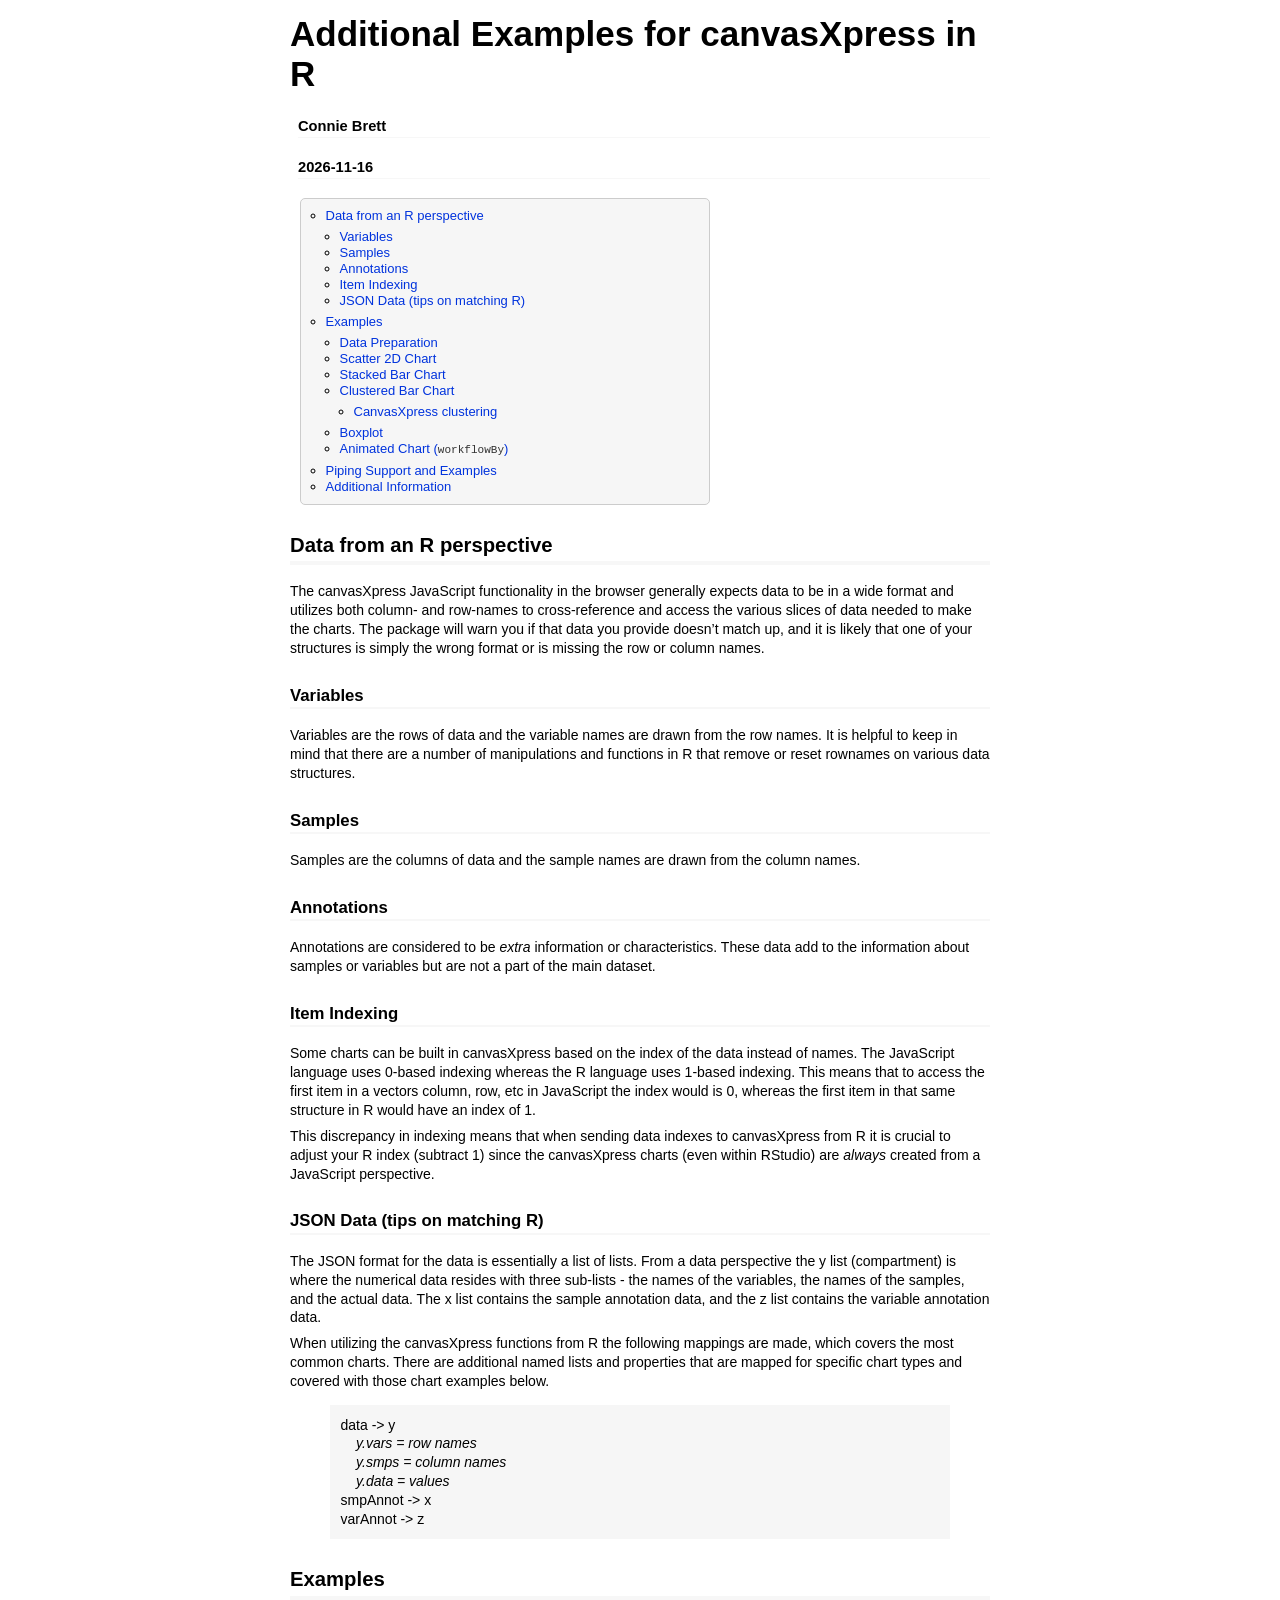
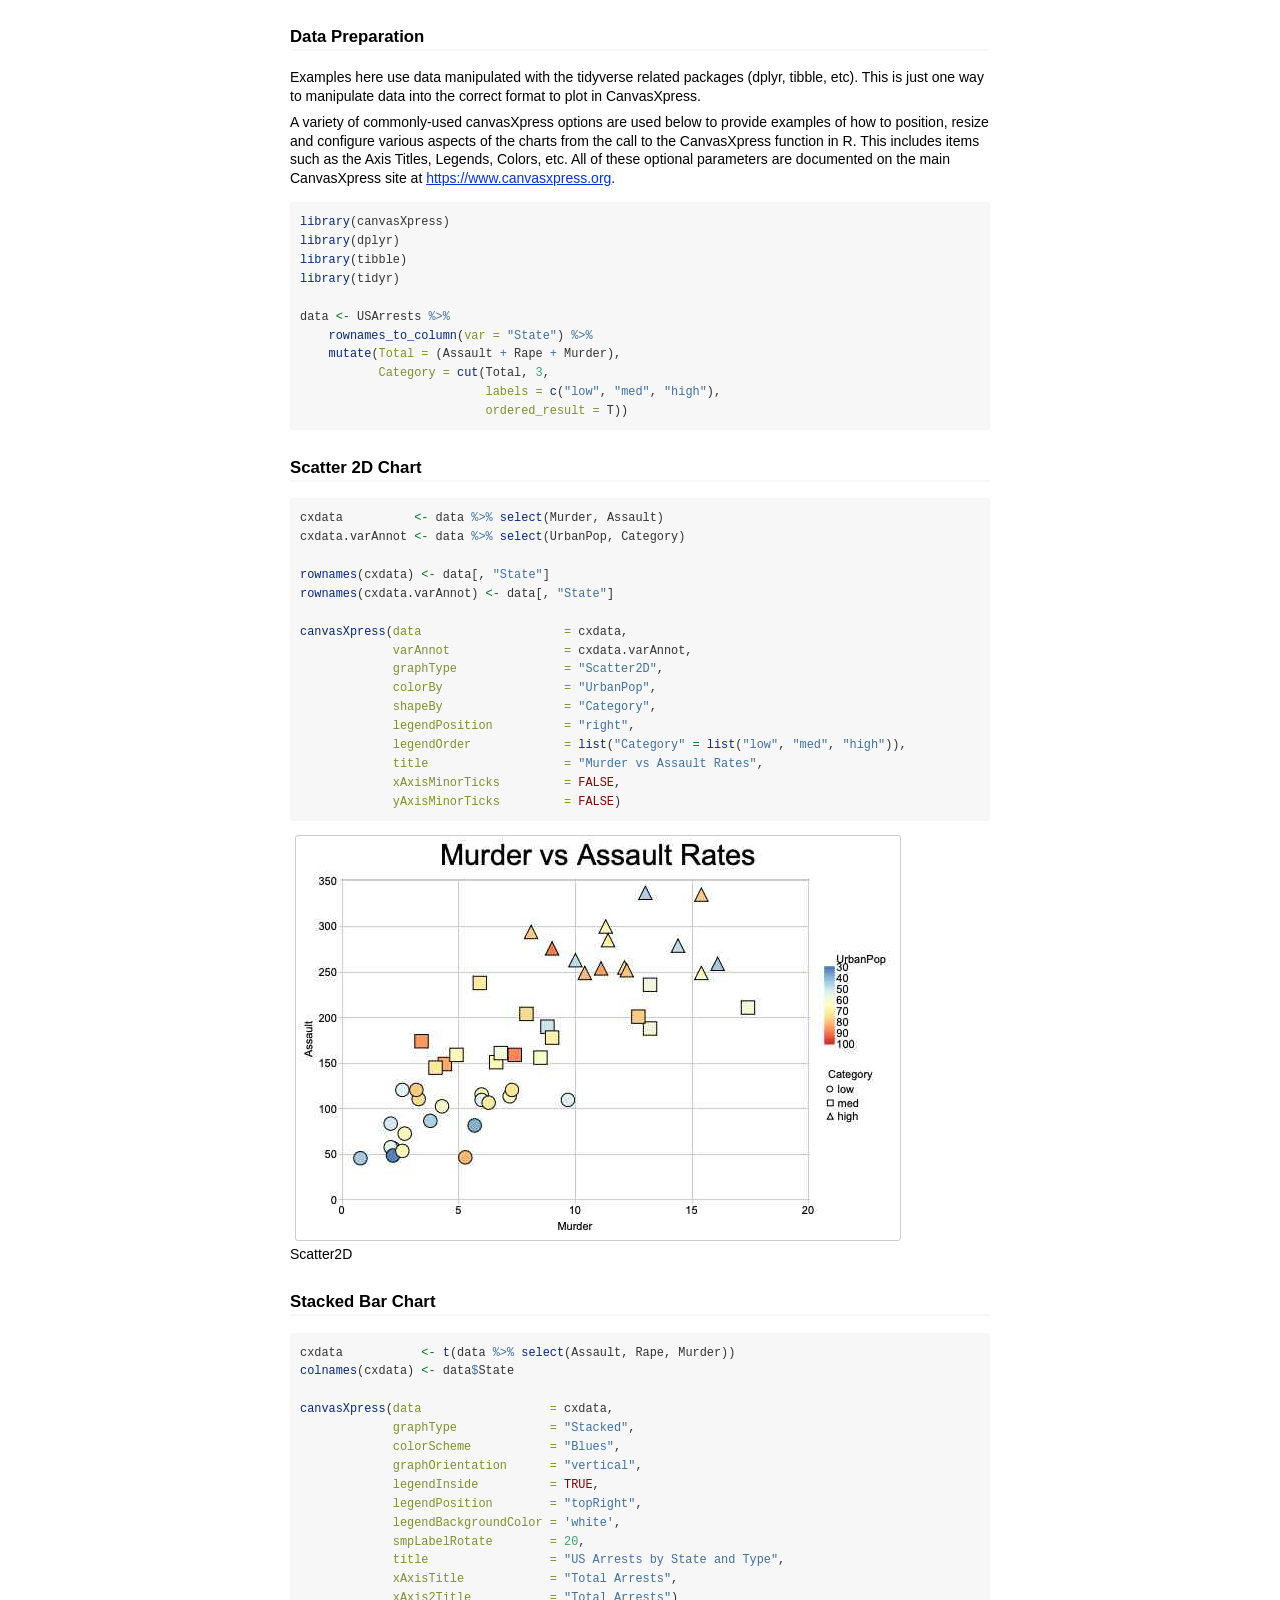
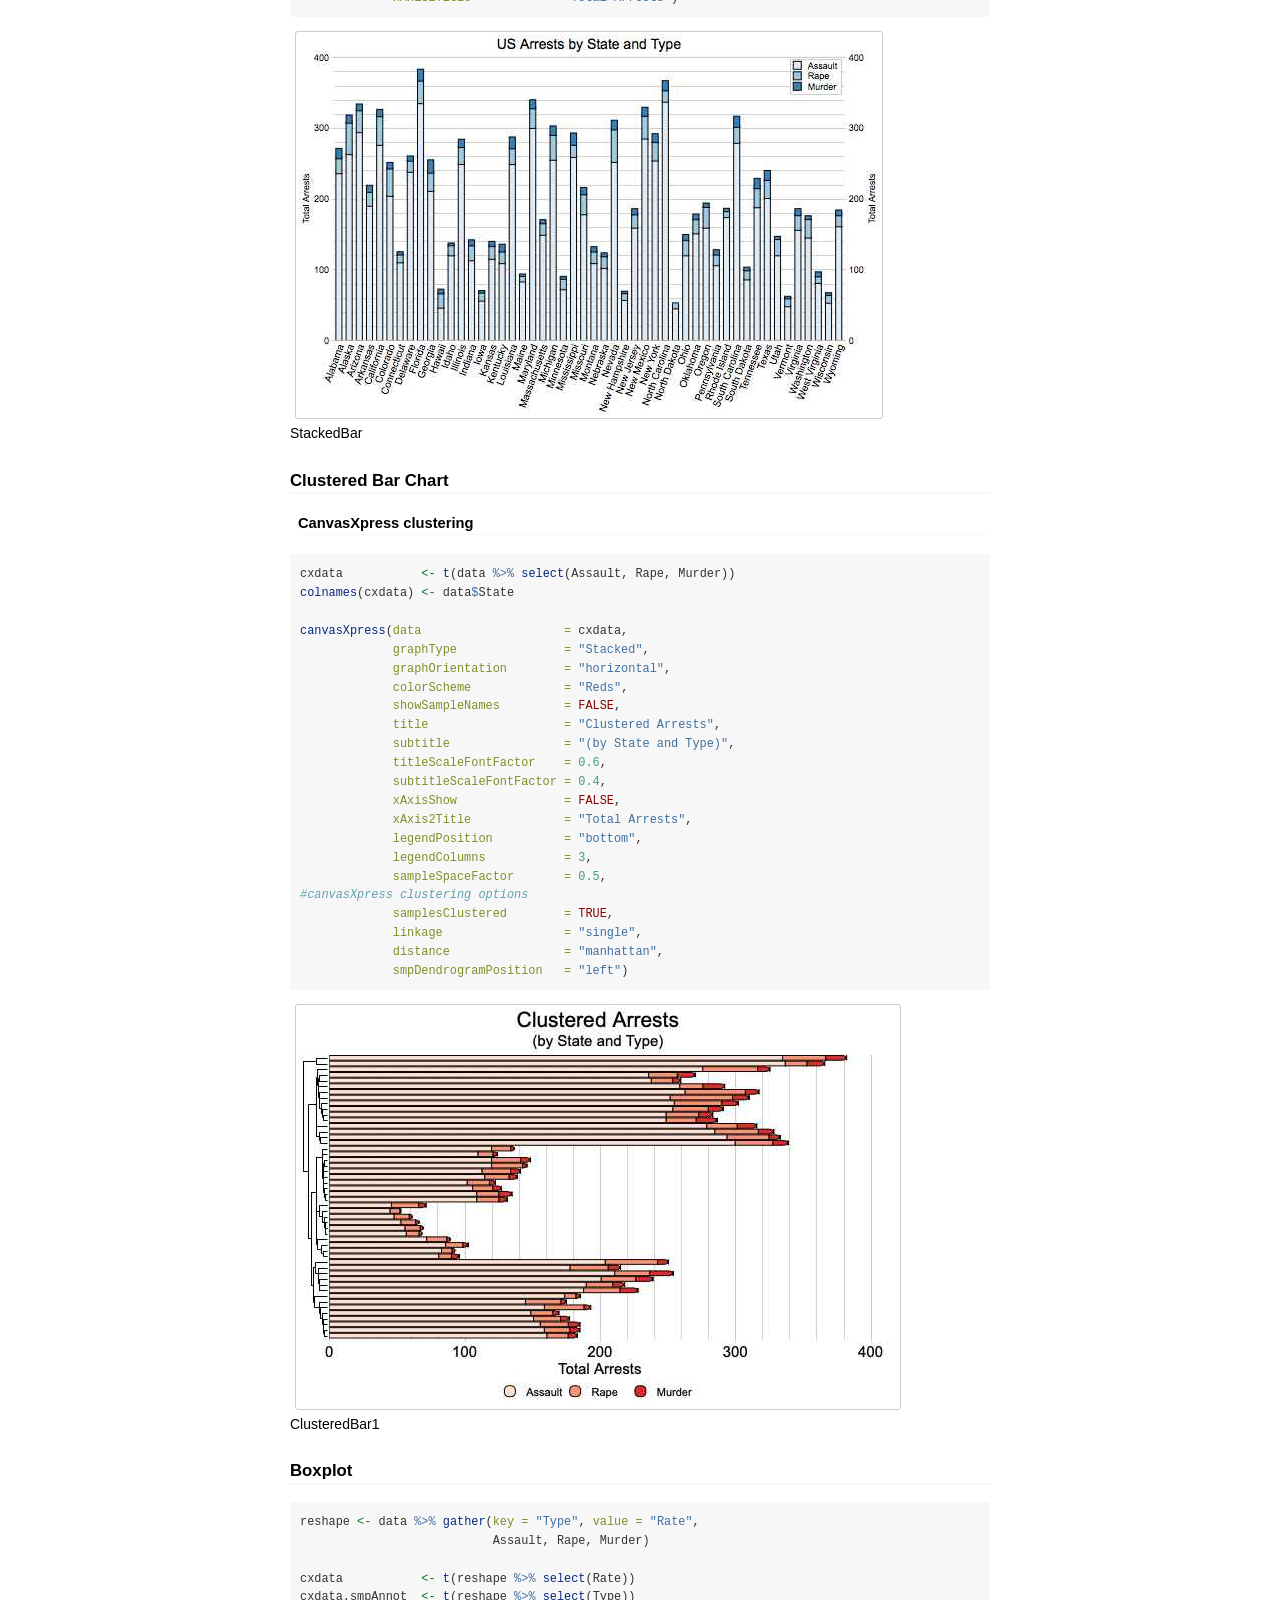
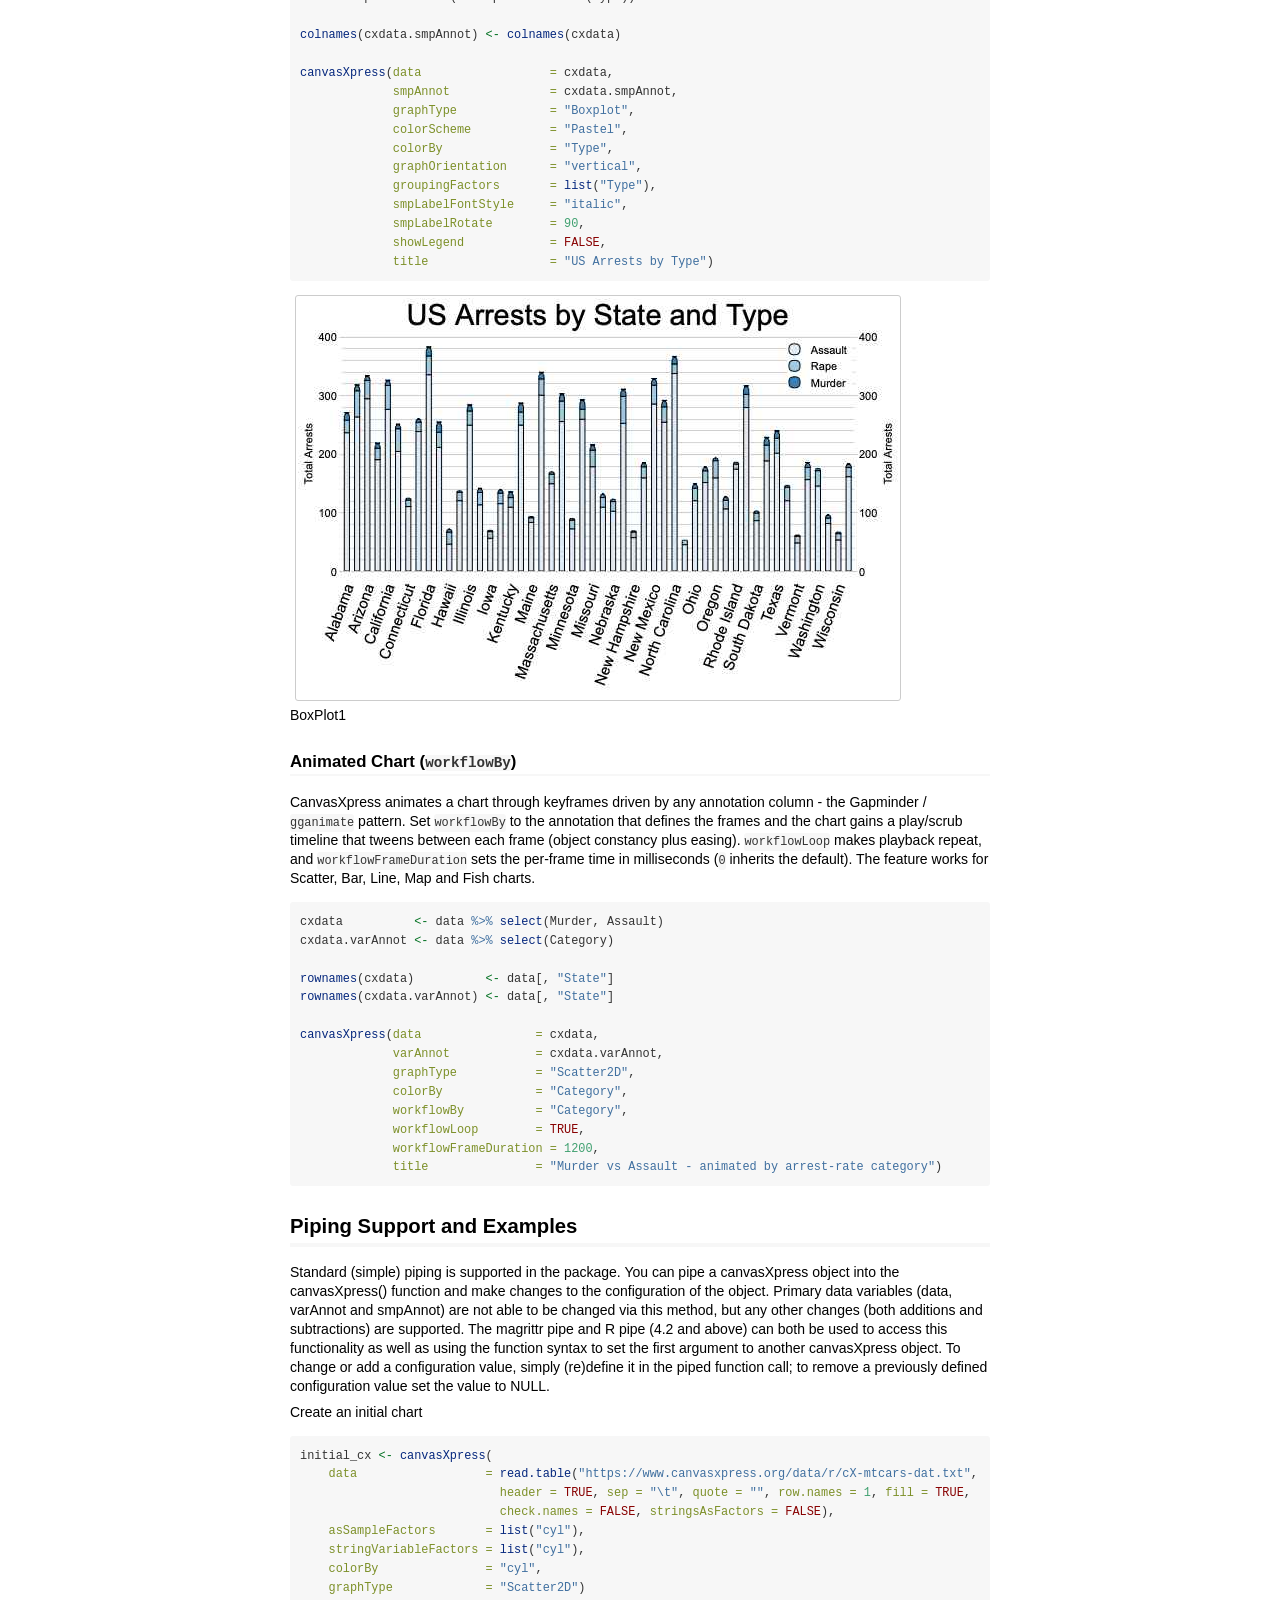
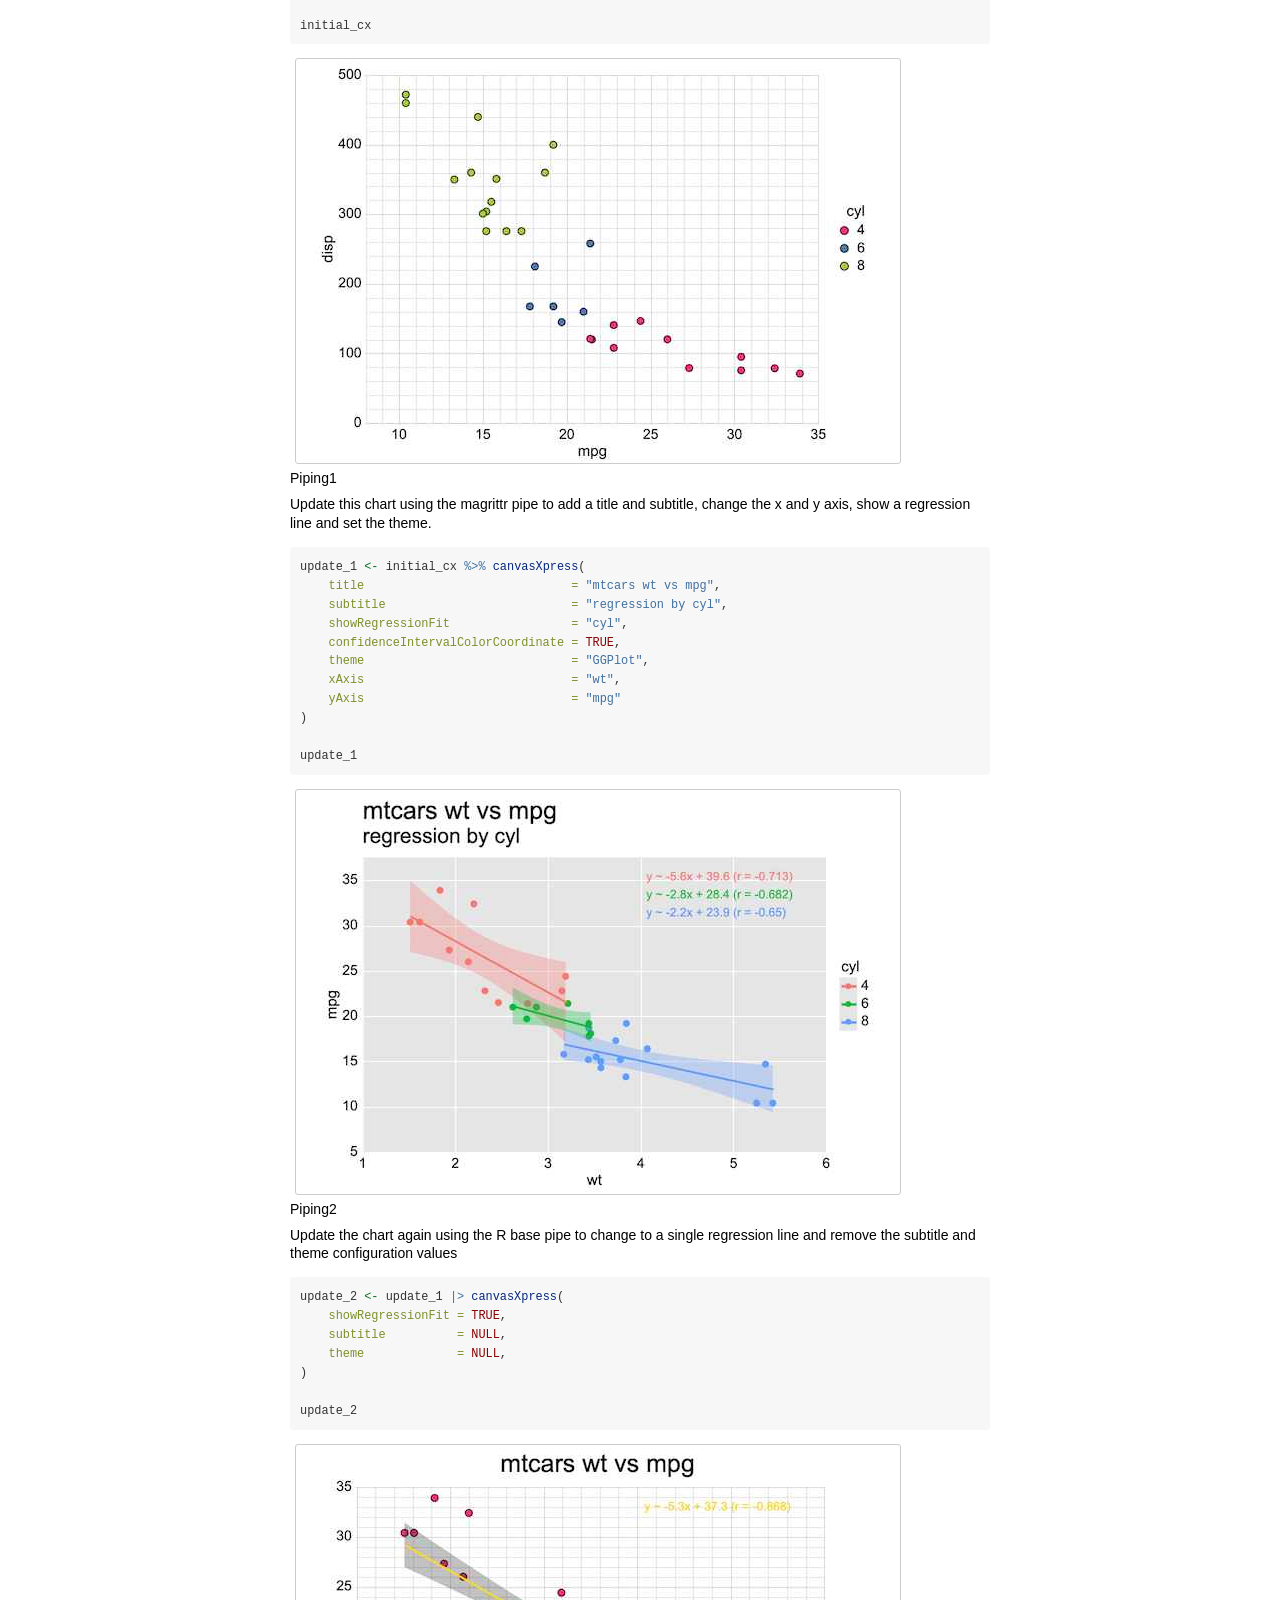
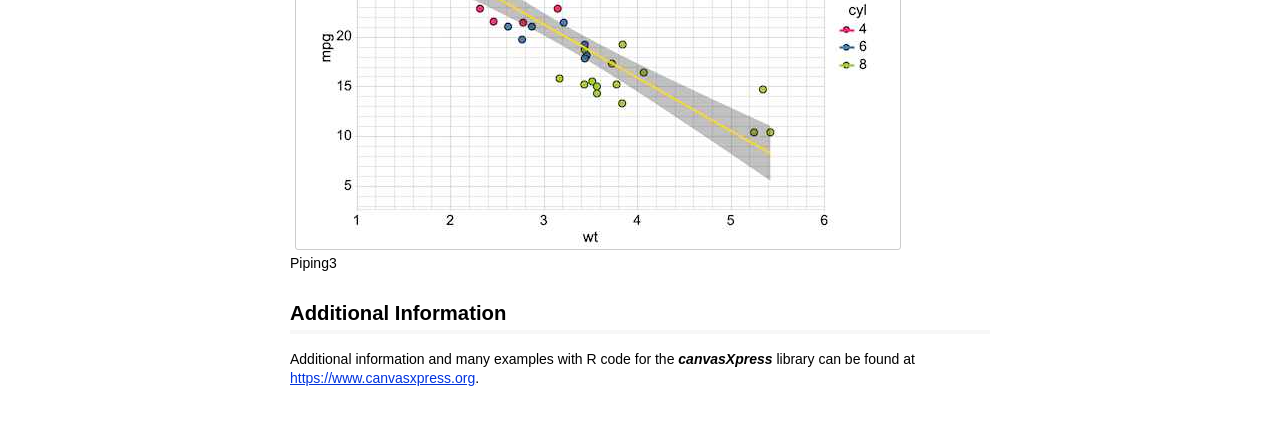
==== commit 457849af: "Updated by r-hub/update-repo-from-url" ====
--- a/inst/doc/additional_examples.html
+++ b/inst/doc/additional_examples.html
@@ -12,7 +12,7 @@
 
 <meta name="author" content="Connie Brett" />
 
-<meta name="date" content="2026-10-29" />
+<meta name="date" content="2026-11-16" />
 
 <title>Additional Examples for canvasXpress in R</title>
 
@@ -342,7 +342,7 @@
 <h1 class="title toc-ignore">Additional Examples for canvasXpress in
 R</h1>
 <h4 class="author">Connie Brett</h4>
-<h4 class="date">2026-10-29</h4>
+<h4 class="date">2026-11-16</h4>
 
 
 <div id="TOC">
